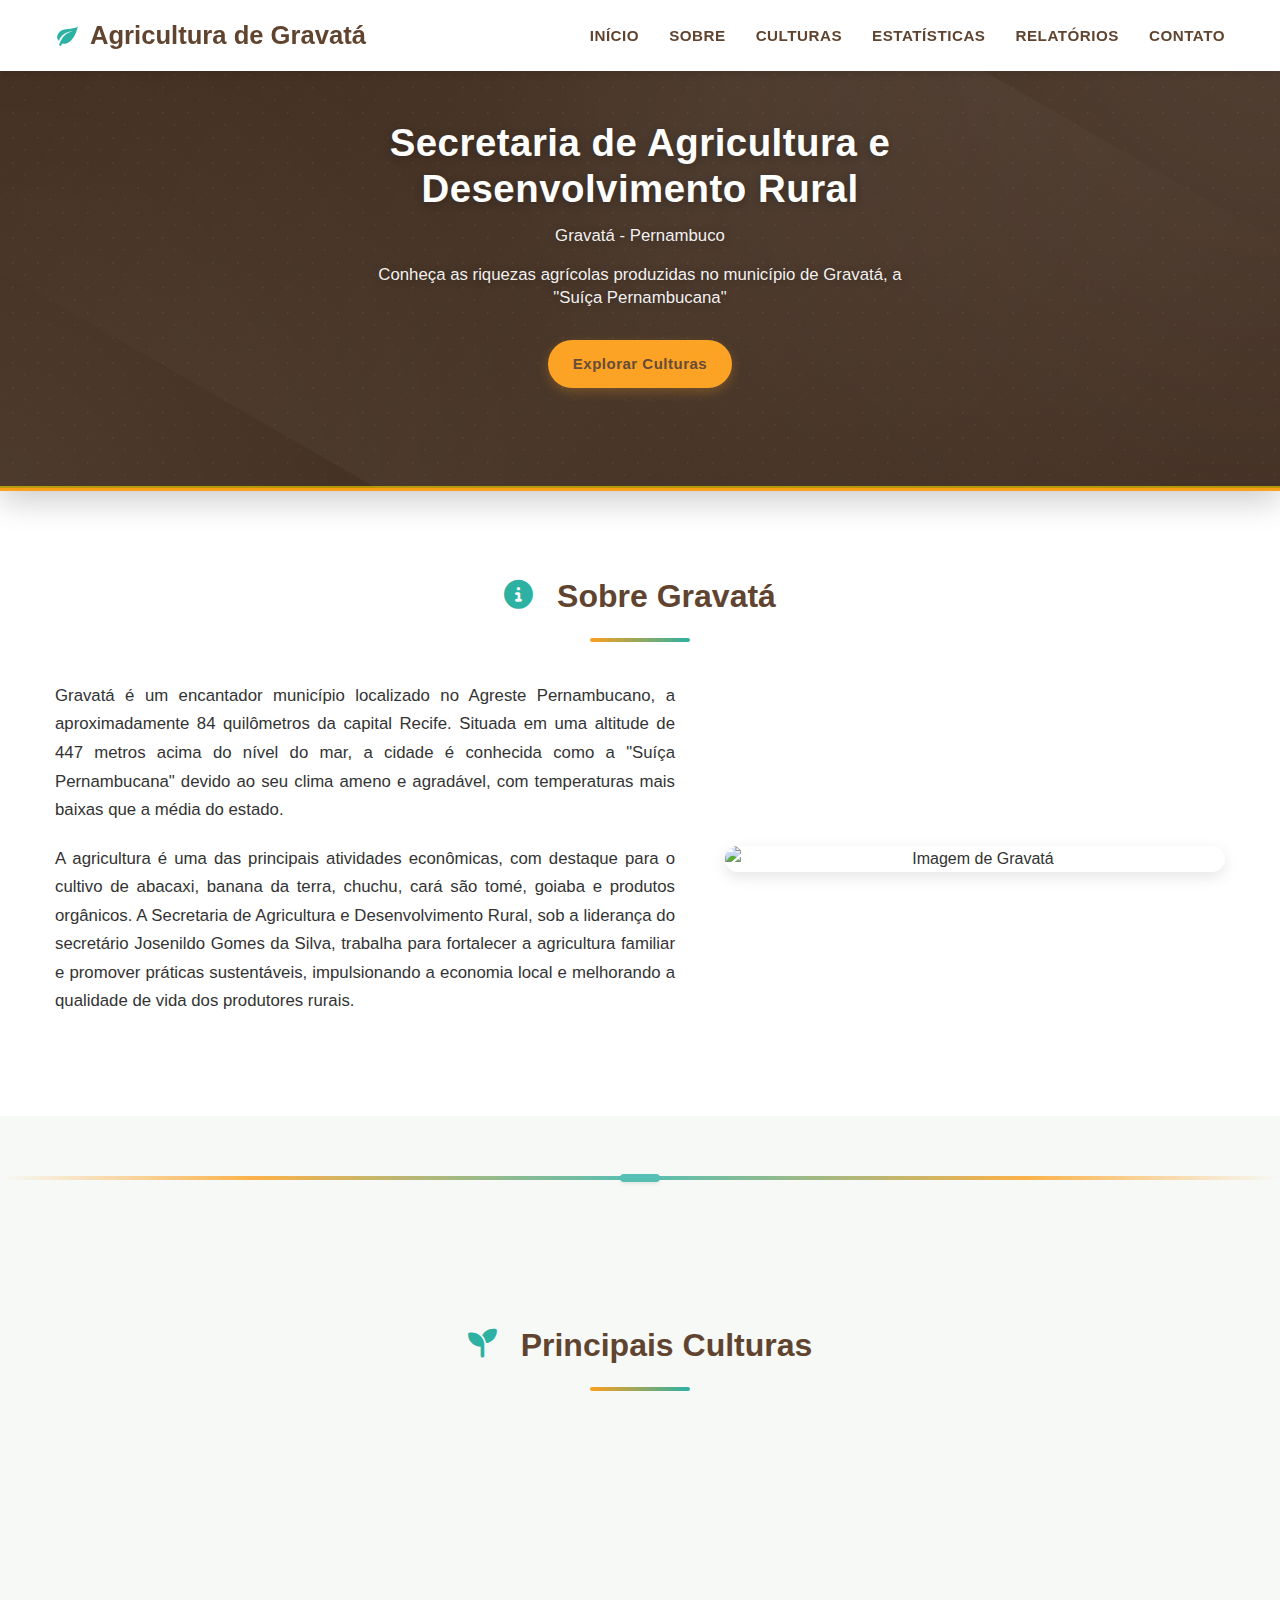
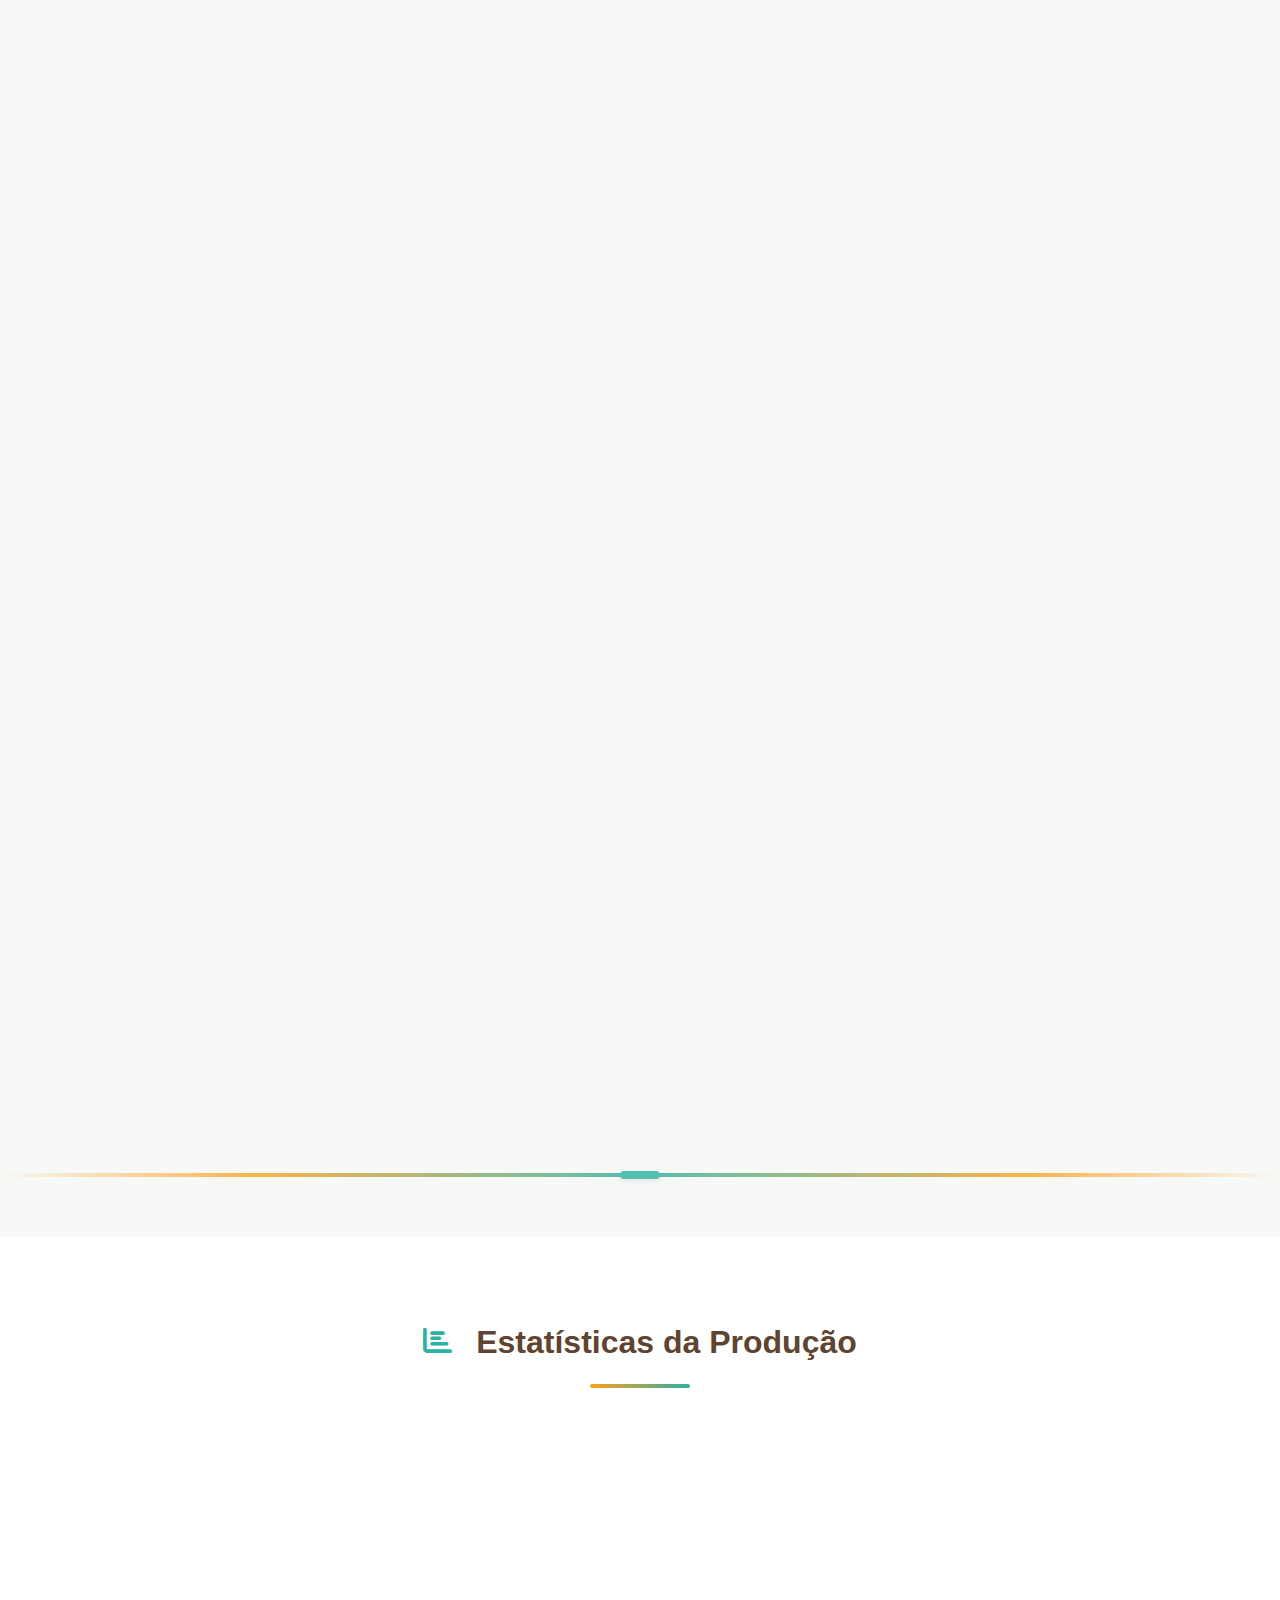
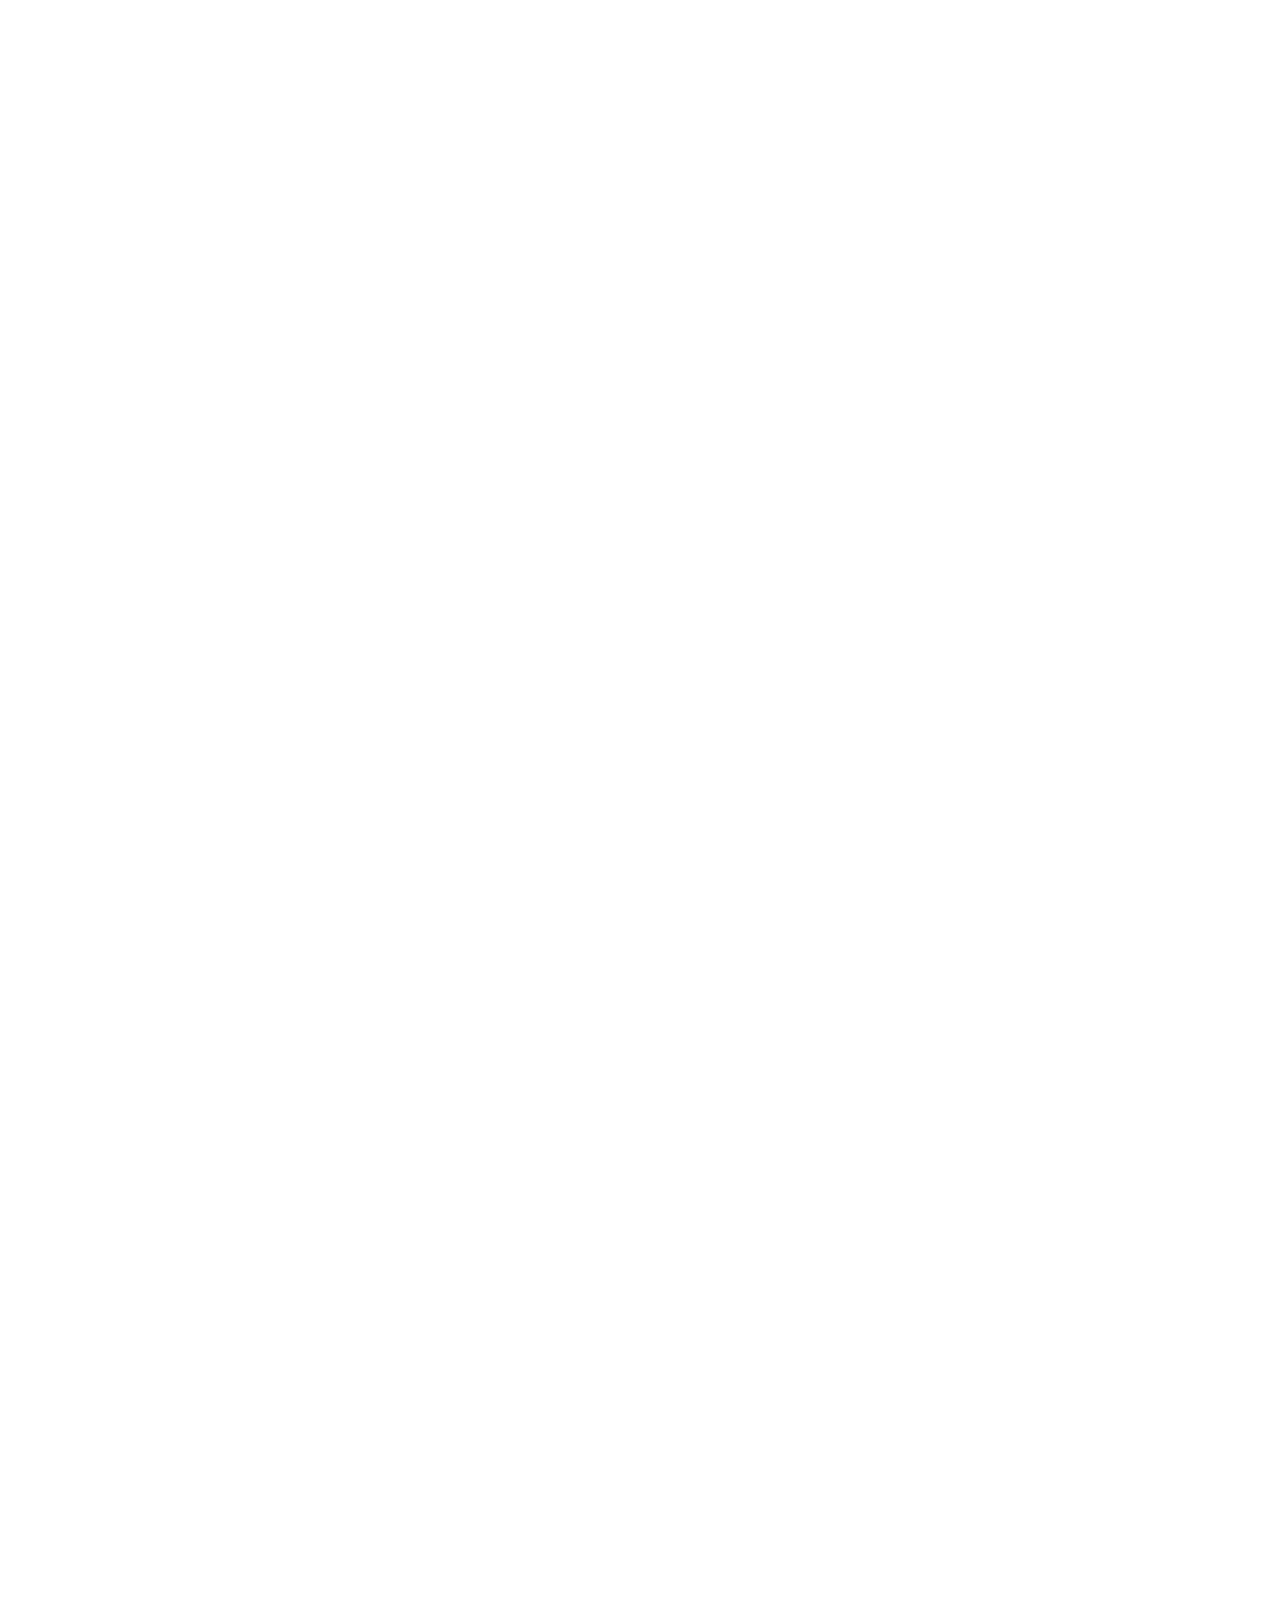
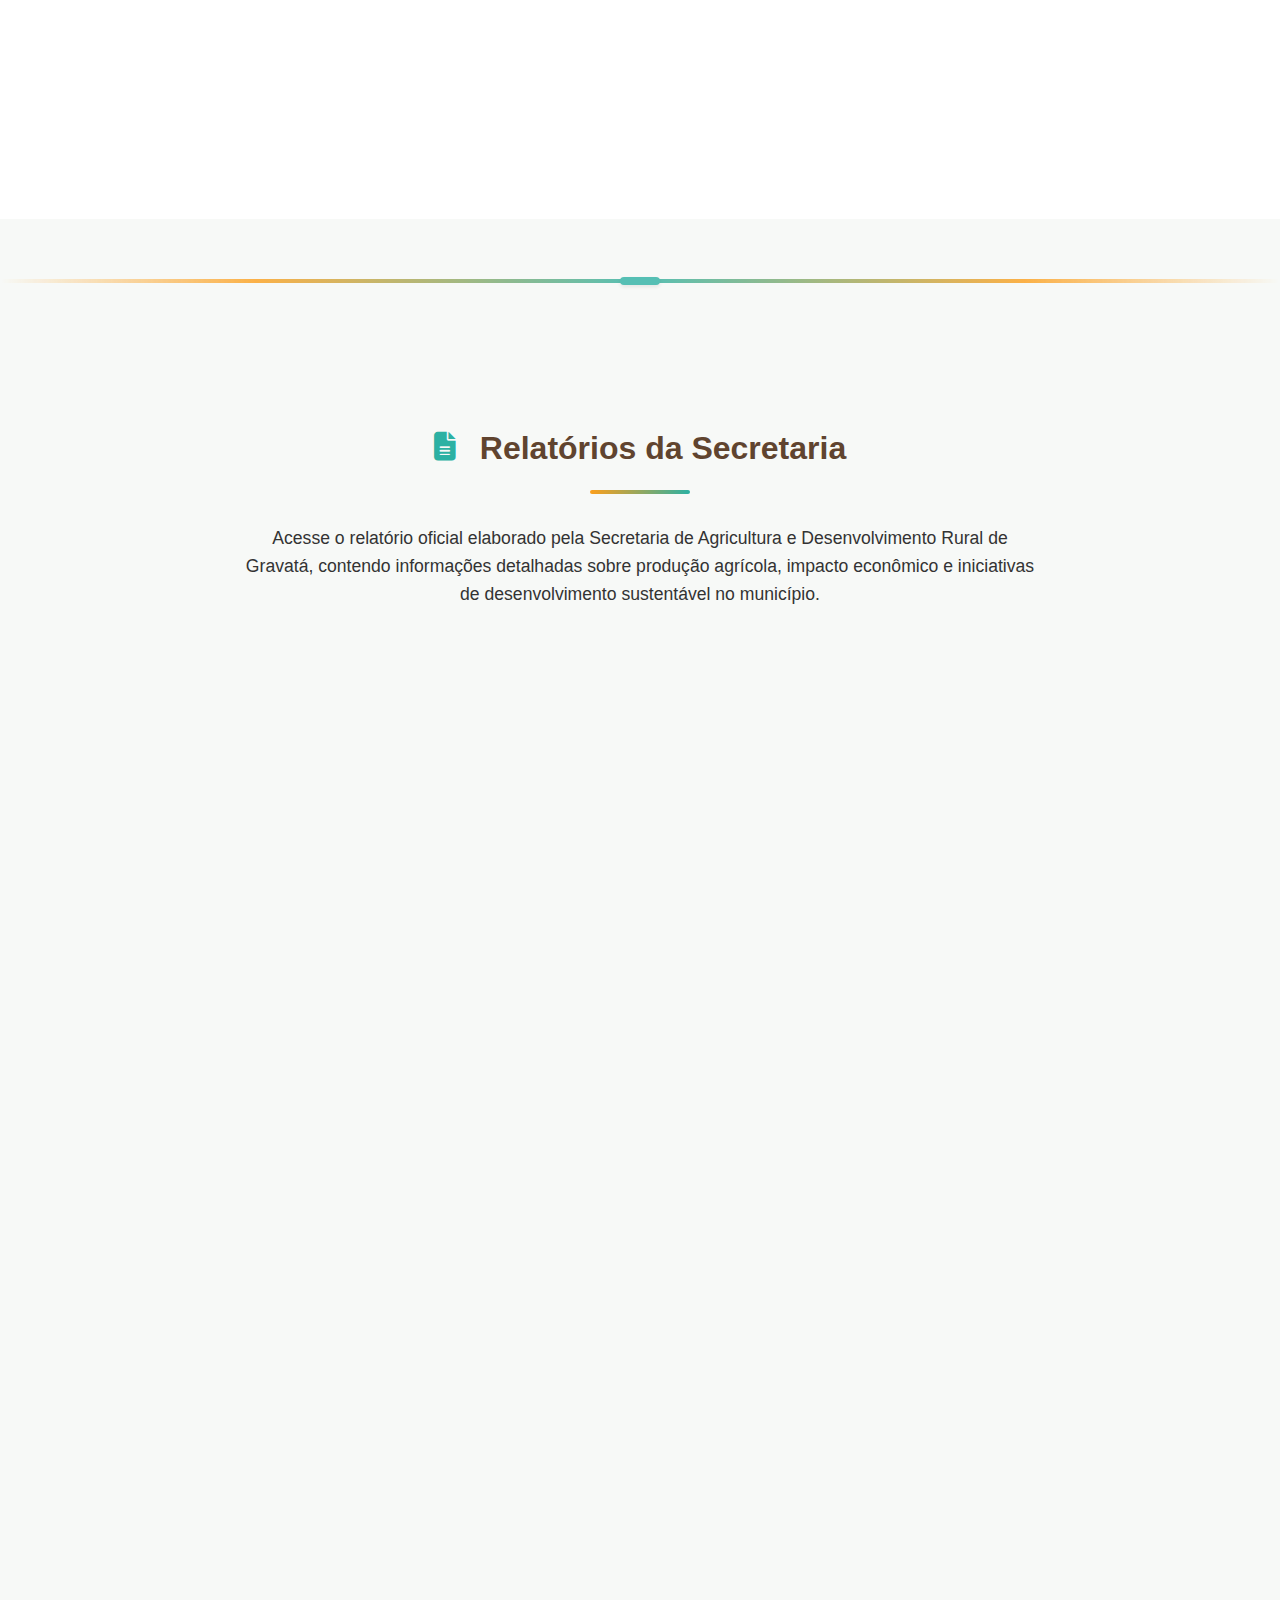
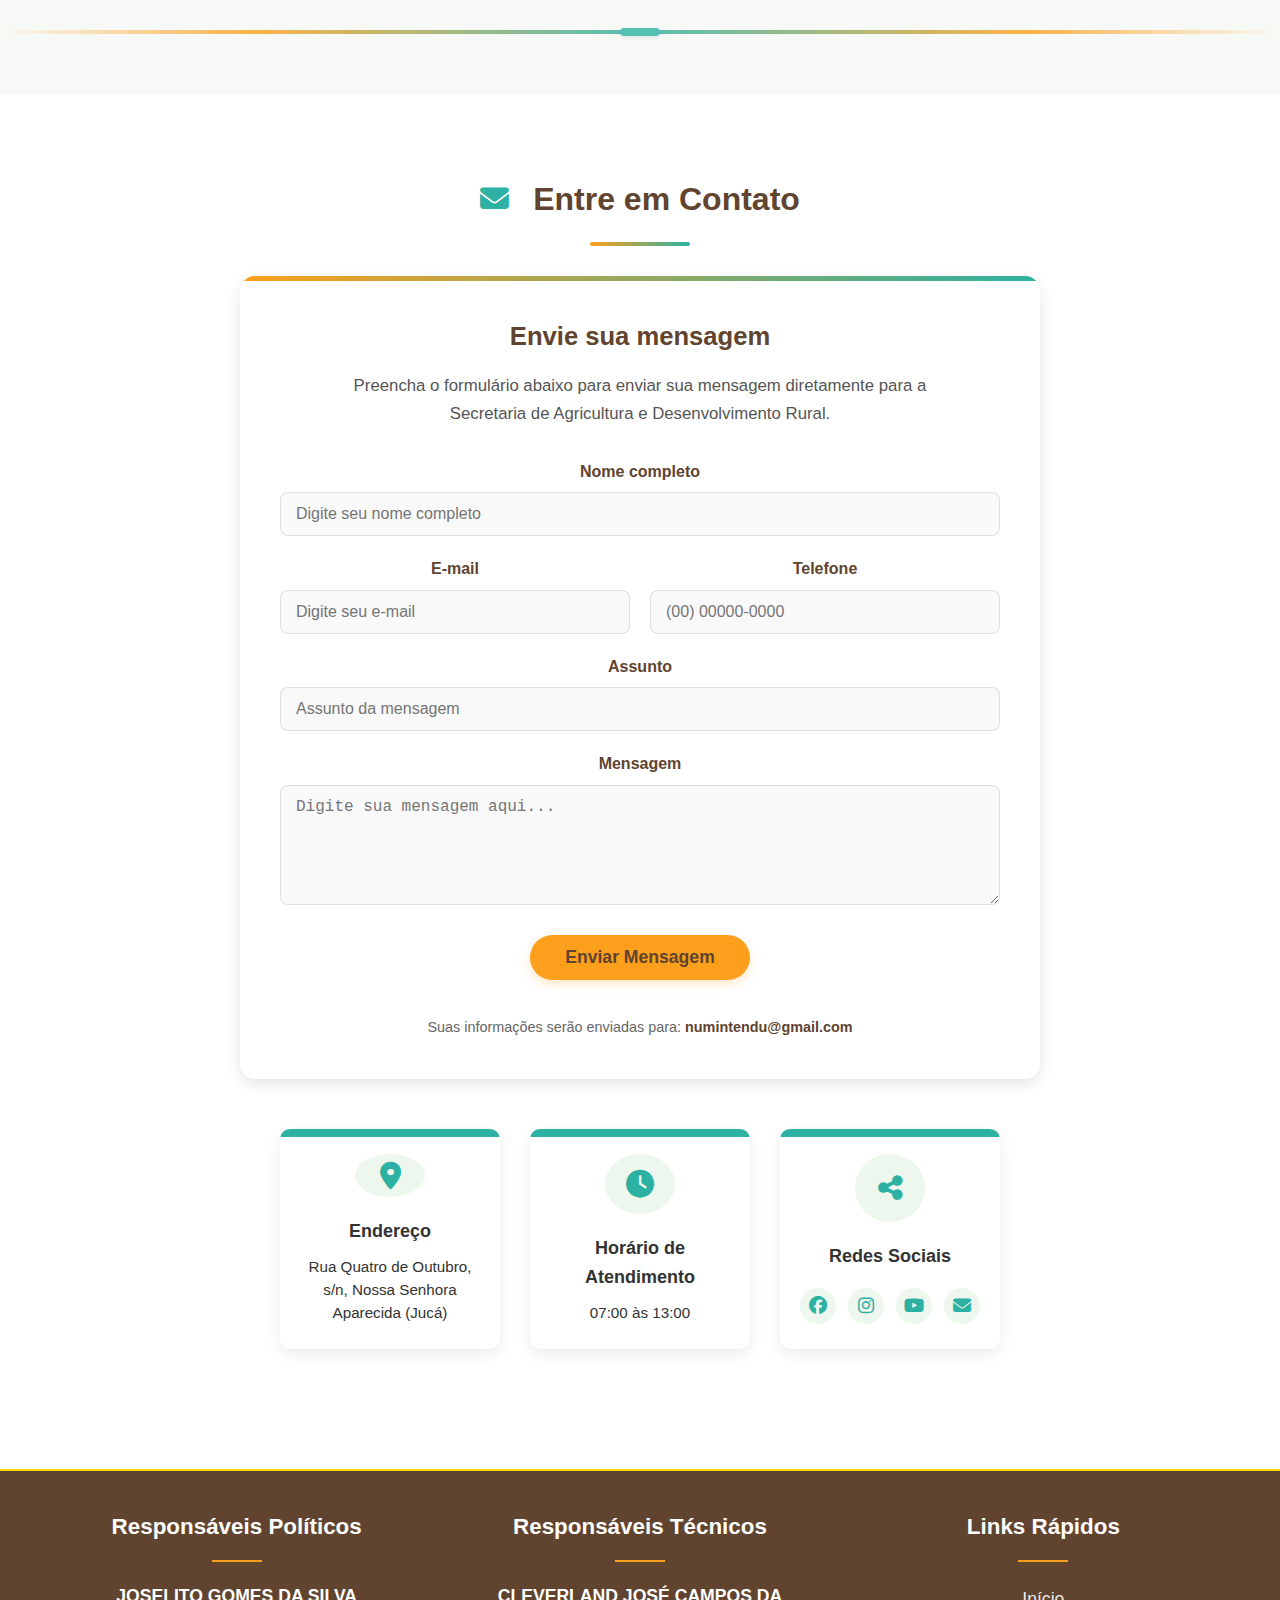
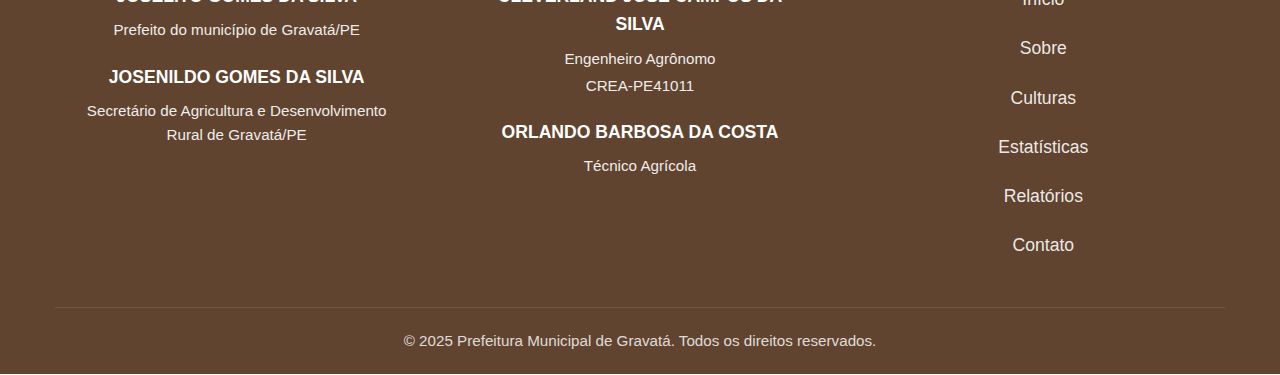
==== index.html @ 42e7344b "Add files via upload" ====
<!DOCTYPE html>
<html lang="pt-BR">
<head>
    <meta charset="UTF-8">
    <link rel="icon" type="image/svg+xml" href="favicon.svg">
    <link rel="icon" type="image/png" sizes="32x32" href="favicon-32x32.png">
    <link rel="icon" type="image/png" sizes="16x16" href="favicon-16x16.png">
    <link rel="apple-touch-icon" sizes="180x180" href="apple-touch-icon.png">
    <link rel="manifest" href="site.webmanifest">
    <meta name="viewport" content="width=device-width, initial-scale=1.0">
    <meta http-equiv="Content-Security-Policy" content="default-src 'self'; connect-src 'self' https://api.emailjs.com; script-src 'self' 'unsafe-inline' 'unsafe-eval' https://cdn.jsdelivr.net https://cdnjs.cloudflare.com https://fonts.googleapis.com https://fonts.gstatic.com; style-src 'self' 'unsafe-inline' https://cdnjs.cloudflare.com https://fonts.googleapis.com; font-src 'self' https://fonts.gstatic.com https://cdnjs.cloudflare.com; img-src 'self' data: https:; frame-src 'self' https://www.youtube.com;">
    <title>Agricultura de Gravatá - Secretaria de Agricultura</title>
    <meta name="description" content="Site oficial da Secretaria de Agricultura de Gravatá, Pernambuco. Conheça as principais culturas agrícolas da região, estatísticas de produção e mais.">
    <meta name="keywords" content="agricultura, Gravatá, Pernambuco, abacaxi, banana, chuchu, cará são tomé, goiaba, orgânicos, flores">
    <meta name="author" content="Secretaria de Agricultura de Gravatá">
    <meta name="robots" content="index, follow">
    
    <!-- Proteção XSS -->
    <meta http-equiv="X-XSS-Protection" content="1; mode=block">
    <!-- Controle de referência -->
    <meta name="referrer" content="strict-origin-when-cross-origin">
    <!-- Prevenção contra clickjacking -->
    <meta http-equiv="X-Frame-Options" content="SAMEORIGIN">
    <!-- Prevenção contra MIME type sniffing -->
    <meta http-equiv="X-Content-Type-Options" content="nosniff">
    
    <!-- Open Graph para compartilhamento em redes sociais -->
    <meta property="og:title" content="Agricultura de Gravatá - Secretaria de Agricultura">
    <meta property="og:description" content="Site oficial da Secretaria de Agricultura de Gravatá, Pernambuco. Conheça as principais culturas agrícolas da região, estatísticas de produção e mais.">
    <meta property="og:url" content="https://agricultura.gravata.pe.gov.br/">
    <meta property="og:type" content="website">
    <meta property="og:image" content="https://agricultura.gravata.pe.gov.br/img/og-image.jpg">
    <meta property="og:locale" content="pt_BR">
    
    <!-- Twitter Card -->
    <meta name="twitter:card" content="summary_large_image">
    <meta name="twitter:title" content="Agricultura de Gravatá - Secretaria de Agricultura">
    <meta name="twitter:description" content="Site oficial da Secretaria de Agricultura de Gravatá, Pernambuco. Conheça as principais culturas agrícolas da região.">
    <meta name="twitter:image" content="https://agricultura.gravata.pe.gov.br/img/og-image.jpg">
    
    <!-- Link canônico -->
    <link rel="canonical" href="https://agricultura.gravata.pe.gov.br/">
    
    <link rel="stylesheet" href="style.css">
    <link rel="stylesheet" href="responsive.css">
    <link rel="stylesheet" href="https://cdnjs.cloudflare.com/ajax/libs/font-awesome/6.4.0/css/all.min.css">
    <link rel="preconnect" href="https://fonts.googleapis.com">
    <link rel="preconnect" href="https://fonts.gstatic.com" crossorigin>
    <link href="https://fonts.googleapis.com/css2?family=Montserrat:wght@300;400;500;600;700&display=swap" rel="stylesheet">
    
    <!-- CSS de cabeçalho crítico para melhorar desempenho -->
    <style>
        /* CSS crítico para a renderização inicial */
        body {
            font-family: 'Montserrat', sans-serif;
            margin: 0;
            padding: 0;
        }
        header {
            position: fixed;
            width: 100%;
            z-index: 1000;
            transition: all 0.3s ease;
        }
        .btn-submit {
            position: relative;
            overflow: hidden;
        }

        .btn-loader {
            display: flex;
            align-items: center;
            justify-content: center;
            gap: 10px;
        }

        .spinner {
            width: 20px;
            height: 20px;
            border: 3px solid #ffffff;
            border-top: 3px solid transparent;
            border-radius: 50%;
            animation: spin 1s linear infinite;
        }

        @keyframes spin {
            0% { transform: rotate(0deg); }
            100% { transform: rotate(360deg); }
        }

        .form-status {
            margin-top: 15px;
            padding: 15px;
            border-radius: 8px;
            text-align: center;
            animation: slideIn 0.5s ease-out;
            position: fixed;
            top: 50%;
            left: 50%;
            transform: translate(-50%, -50%);
            z-index: 1000;
            box-shadow: 0 4px 12px rgba(0, 0, 0, 0.15);
        }

        .form-status.success {
            background-color: #d4edda;
            color: #155724;
            border: 1px solid #c3e6cb;
        }

        .form-status.error {
            background-color: #f8d7da;
            color: #721c24;
            border: 1px solid #f5c6cb;
            padding: 20px;
            border-radius: 8px;
            box-shadow: 0 4px 12px rgba(0, 0, 0, 0.15);
        }

        .error-message i {
            color: #dc3545;
        }

        @keyframes slideIn {
            from {
                transform: translate(-50%, -60%);
                opacity: 0;
            }
            to {
                transform: translate(-50%, -50%);
                opacity: 1;
            }
        }

        @keyframes fadeOut {
            from {
                opacity: 1;
            }
            to {
                opacity: 0;
            }
        }

        .footer-top-line {
            height: 2px;
            background-color: #FFD700;
            width: 100%;
            margin-bottom: 20px;
        }

        .hero-top-line,
        .hero-bottom-line {
            height: 2px;
            background-color: #FFD700;
            width: 100%;
            position: absolute;
            left: 0;
        }

        .hero-top-line {
            top: 0;
        }

        .hero-bottom-line {
            bottom: 0;
        }

        .hero {
            position: relative;
        }
    </style>
</head>
<body>
    <header>
        <div class="container">
            <div class="logo">
                <a href="index.html" style="text-decoration: none; color: inherit;">
                    <h1><span class="leaf"></span> Agricultura de Gravatá</h1>
                </a>
            </div>
            <nav>
                <div class="mobile-toggle">
                    <span></span>
                    <span></span>
                    <span></span>
                </div>
                <ul class="navigation-links">
                    <li><a href="#inicio">Início</a></li>
                    <li><a href="#sobre">Sobre</a></li>
                    <li><a href="#culturas">Culturas</a></li>
                    <li><a href="#estatisticas">Estatísticas</a></li>
                    <li><a href="#relatorios">Relatórios</a></li>
                    <li><a href="#contato">Contato</a></li>
                </ul>
            </nav>
        </div>
    </header>
    
    <div class="nav-overlay"></div>

    <section id="inicio" class="hero">
        <div class="hero-top-line"></div>
        <div class="container">
            <div class="hero-content animate-on-scroll fade-in">
                <h1>Secretaria de Agricultura e Desenvolvimento Rural</h1>
                <p>Gravatá - Pernambuco</p>
                <p>Conheça as riquezas agrícolas produzidas no município de Gravatá, a "Suíça Pernambucana"</p>
                <a href="#culturas" class="btn btn-primary">Explorar Culturas</a>
            </div>
        </div>
        <div class="banner-lights"></div>
        <div class="tech-dots"></div>
        <div class="hero-bottom-line"></div>
    </section>

    <section id="sobre" class="about">
        <div class="container">
            <h2 class="section-title"><i class="fas fa-info-circle"></i> Sobre Gravatá</h2>
            <div class="about-content animate-on-scroll slide-in">
                <div class="about-text">
                    <p>Gravatá é um encantador município localizado no Agreste Pernambucano, a aproximadamente 84 quilômetros da capital Recife. Situada em uma altitude de 447 metros acima do nível do mar, a cidade é conhecida como a "Suíça Pernambucana" devido ao seu clima ameno e agradável, com temperaturas mais baixas que a média do estado.</p>
                    <p>A agricultura é uma das principais atividades econômicas, com destaque para o cultivo de abacaxi, banana da terra, chuchu, cará são tomé, goiaba e produtos orgânicos. A Secretaria de Agricultura e Desenvolvimento Rural, sob a liderança do secretário Josenildo Gomes da Silva, trabalha para fortalecer a agricultura familiar e promover práticas sustentáveis, impulsionando a economia local e melhorando a qualidade de vida dos produtores rurais.</p>
                </div>
                <div class="about-image">
                    <div class="image-placeholder">
                        <img src="https://i.ytimg.com/vi/7ovS_B82VNc/maxresdefault.jpg" alt="Imagem de Gravatá" style="width: 100%; height: auto; border-radius: 10px;">
                    </div>
                </div>                
            </div>
        </div>
    </section>

    <div class="section-divider"></div>

    <section id="culturas" class="cultures">
        <div class="container">
            <h2 class="section-title"><i class="fas fa-seedling"></i> Principais Culturas</h2>
            <div class="cultures-grid">
                <div class="culture-card animate-on-scroll fade-in">
                    <div class="culture-icon">
                        <img src="https://cdn-icons-png.flaticon.com/512/3056/3056067.png" alt="Ícone Abacaxi" style="width: 40px; height: 40px;">
                    </div>
                    <h3>Abacaxi</h3>
                    <p>O abacaxi se consolidou como a principal cultura do município, cultivado principalmente nas comunidades de Russinhas, Maria Isabel e outras áreas.</p>
                    <a href="abacaxi.html" class="btn btn-prefeitura">Saiba Mais</a>
                </div>
                <div class="culture-card animate-on-scroll fade-in">
                    <div class="culture-icon">
                        <img src="https://png.pngtree.com/png-clipart/20230405/original/pngtree-banana-line-icon-png-image_9028564.png" alt="Ícone Banana" style="width: 40px; height: 40px;">
                    </div>
                    <h3>Banana da Terra</h3>
                    <p>A banana da terra é um pilar importante na agricultura local, com cultivo concentrado nas comunidades de Ilha São Miguel, Mundo Novo e outras áreas.</p>
                    <a href="banana.html" class="btn btn-prefeitura">Saiba Mais</a>
                </div>
                <div class="culture-card animate-on-scroll fade-in">
                    <div class="culture-icon">
                        <img src="https://png.pngtree.com/png-clipart/20230812/original/pngtree-minimalist-tree-root-system-icon-suitable-for-logos-and-websites-vector-picture-image_10412278.png" alt="Ícone Banana" style="width: 40px; height: 40px;">
                    </div>
                    <h3>Cará São Tomé</h3>
                    <p>O cará, um dos tubérculos mais tradicionais da região, é cultivado principalmente nos distritos de Uruçu-Mirim, Ilha São Miguel e áreas vizinhas.</p>
                    <a href="cara.html" class="btn btn-prefeitura">Saiba Mais</a>
                </div>
                <div class="culture-card animate-on-scroll fade-in">
                    <div class="culture-icon">
                        <i class="fas fa-seedling"></i>
                    </div>
                    <h3>Chuchu</h3>
                    <p>A cultura do chuchu é uma das mais rentáveis da região, gerando muitos empregos e sustento para centenas de famílias locais.</p>
                    <a href="chuchu.html" class="btn btn-prefeitura">Saiba Mais</a>
                </div>
                <div class="culture-card animate-on-scroll fade-in">
                    <div class="culture-icon">
                        <i class="fas fa-apple-alt"></i>
                    </div>
                    <h3>Goiaba</h3>
                    <p>A goiaba é um cultivo de grande valor comercial em Gravatá, com produção concentrada principalmente nas comunidades de Mandacaru e Riacho do Meio.</p>
                    <a href="goiaba.html" class="btn btn-prefeitura">Saiba Mais</a>
                </div>
                <div class="culture-card animate-on-scroll fade-in">
                    <div class="culture-icon">
                        <i class="fas fa-leaf"></i>
                    </div>
                    <h3>Orgânicos</h3>
                    <p>A produção de orgânicos em Gravatá tem crescido a cada ano, com destaque para hortaliças, frutas e ervas medicinais cultivadas sem agrotóxicos.</p>
                    <a href="organicos.html" class="btn btn-prefeitura">Saiba Mais</a>
                </div>
                <div class="culture-card animate-on-scroll fade-in">
                    <div class="culture-icon">
                        <i class="fas fa-spa"></i>
                    </div>
                    <h3>Flores</h3>
                    <p>A floricultura em Gravatá é um segmento em expansão, com destaque para a produção de diversas espécies ornamentais adaptadas ao clima local.</p>
                    <a href="flores.html" class="btn btn-prefeitura">Saiba Mais</a>
                </div>
            </div>
        </div>
    </section>

    <div class="section-divider"></div>

    <section id="estatisticas" class="statistics">
        <div class="container">
            <h2 class="section-title"><i class="fas fa-chart-bar"></i> Estatísticas da Produção</h2>
            <div class="charts-container">
                <div class="chart-box animate-on-scroll slide-in">
                    <h3>Produção Mensal de Todas as Culturas Agrícolas (2023-2024)</h3>
                    <div class="chart-filters">
                        <button class="chart-filter-btn active" data-year="2023" id="btn-year-2023">2023</button>
                        <button class="chart-filter-btn" data-year="2024" id="btn-year-2024">2024</button>
                    </div>
                    <div class="chart-container">
                        <div id="productionChart-container">
                            <canvas id="productionChart"></canvas>
                        </div>
                    </div>
                </div>
                
                <div class="chart-box animate-on-scroll slide-in">
                    <h3>Distribuição de Área por Cultura Agrícola</h3>
                    <div class="chart-container">
                        <div id="distributionChart-container">
                            <canvas id="distributionChart"></canvas>
                        </div>
                    </div>
                    <div class="hectares-info">
                        <div class="hectares-info-title">Área Total Cultivada</div>
                        <div class="hectares-info-value">
                            <strong>2075</strong>
                            <span>hectares</span>
                        </div>
                    </div>
                </div>
                
                <div class="chart-box animate-on-scroll slide-in">
                    <h3>Impacto Econômico da Agricultura em Gravatá</h3>
                    <div class="chart-container">
                        <div id="economicImpactChart-container">
                            <canvas id="economicImpactChart"></canvas>
                        </div>
                    </div>
                    <div class="economics-info">
                        <div class="economics-info-title">Valor Total Gerado</div>
                        <div class="economics-info-value">
                            <strong>R$ 230</strong>
                            <span>milhões</span>
                        </div>
                    </div>
                </div>
            </div>
        </div>
    </section>

    <div class="section-divider"></div>

    <section id="relatorios" class="reports">
        <div class="container">
            <h2 class="section-title"><i class="fas fa-file-alt"></i> Relatórios da Secretaria</h2>
            <div class="reports-content">
                <p class="reports-description">Acesse o relatório oficial elaborado pela Secretaria de Agricultura e Desenvolvimento Rural de Gravatá, contendo informações detalhadas sobre produção agrícola, impacto econômico e iniciativas de desenvolvimento sustentável no município.</p>
                
                <div class="reports-container">
                    <div class="report-card animate-on-scroll fade-in">
                        <div class="report-icon">
                            <i class="fas fa-file-pdf"></i>
                        </div>
                        <div class="report-info">
                            <h3>Relatório Técnico da Agricultura de Gravatá 2023-2024</h3>
                            <p>Documento oficial com dados completos sobre a produção agrícola de Gravatá, elaborado pela Secretaria de Agricultura e Desenvolvimento Rural.</p>
                            <div class="report-meta">
                                <span><i class="fas fa-calendar"></i> Publicado: 21/03/2025</span>
                                <span><i class="fas fa-file-alt"></i> 6 MB</span>
                            </div>
                            <div class="report-authors">
                                <span><i class="fas fa-user-tie"></i> Elaborado por:</span>
                                <div class="author-names">
                                    <span>Eng. Agrônomo Cleverland J. C. da Silva</span>
                                    <span>Téc. Agrícola Orlando B. da Costa</span>
                                </div>
                            </div>
                            <a href="https://files.fm/u/dpwcsbfe5k" class="btn btn-download" target="_blank"><i class="fas fa-download"></i> Baixar Relatório</a>
                        </div>
                    </div>

                    <div class="report-card animate-on-scroll fade-in">
                        <div class="report-icon">
                            <i class="fas fa-file-powerpoint"></i>
                        </div>
                        <div class="report-info">
                            <h3>Apresentação em Slides - Agricultura de Gravatá</h3>
                            <p>Versão em slides do relatório técnico, ideal para apresentações e visualização rápida dos principais dados e indicadores.</p>
                            <div class="report-meta">
                                <span><i class="fas fa-calendar"></i> Publicado: 21/03/2025</span>
                                <span><i class="fas fa-file-alt"></i> 4 MB</span>
                            </div>
                            <div class="report-authors">
                                <span><i class="fas fa-user-tie"></i> Elaborado por:</span>
                                <div class="author-names">
                                    <span>Eng. Agrônomo Cleverland J. C. da Silva</span>
                                    <span>Téc. Agrícola Orlando B. da Costa</span>
                                </div>
                            </div>
                            <a href="https://files.fm/u/2cjvch8x2e" class="btn btn-download" target="_blank"><i class="fas fa-download"></i> Baixar Apresentação</a>
                        </div>
                    </div>
                </div>
            </div>
        </div>
    </section>

    <div class="section-divider"></div>

    <section id="contato" class="contact">
        <div class="container">
            <h2 class="section-title"><i class="fas fa-envelope"></i> Entre em Contato</h2>
            <div class="contact-form-container">
                <div class="form-introduction">
                    <h3>Envie sua mensagem</h3>
                    <p>Preencha o formulário abaixo para enviar sua mensagem diretamente para a Secretaria de Agricultura e Desenvolvimento Rural.</p>
                </div>
                <form id="contactForm" class="contact-form">
                    <input type="hidden" name="to_name" value="Secretaria de Agricultura de Gravatá">
                    <input type="hidden" name="to_email" value="numintendu@gmail.com">
                    <div class="form-group">
                        <label for="name" class="form-label">Nome completo</label>
                        <input type="text" id="name" name="from_name" class="contact-input" placeholder="Digite seu nome completo" required minlength="3">
                    </div>
                    <div class="form-row">
                        <div class="form-group">
                            <label for="email" class="form-label">E-mail</label>
                            <input type="email" id="email" name="reply_to" class="contact-input" placeholder="Digite seu e-mail" required>
                        </div>
                        <div class="form-group">
                            <label for="phone" class="form-label">Telefone</label>
                            <input type="tel" id="phone" name="phone" class="contact-input" placeholder="(00) 00000-0000" maxlength="15">
                        </div>
                    </div>
                    <div class="form-group">
                        <label for="subject" class="form-label">Assunto</label>
                        <input type="text" id="subject" name="subject" class="contact-input" placeholder="Assunto da mensagem" required minlength="5">
                    </div>
                    <div class="form-group">
                        <label for="message" class="form-label">Mensagem</label>
                        <textarea id="message" name="message" class="contact-textarea" placeholder="Digite sua mensagem aqui..." rows="5" required minlength="10"></textarea>
                    </div>
                    <div class="form-submit">
                        <button type="submit" class="btn-submit">
                            <span class="btn-text">Enviar Mensagem</span>
                            <div class="btn-loader" style="display: none;">
                                <div class="spinner"></div>
                                <span>Enviando...</span>
                            </div>
                        </button>
                        <div id="form-status" class="form-status" style="display: none;"></div>
                    </div>
                    <div class="form-note">
                        <p>Suas informações serão enviadas para: <strong>numintendu@gmail.com</strong></p>
                    </div>
                </form>
            </div>

            <div class="contact-cards">
                <div class="contact-card">
                    <div class="contact-card-icon">
                        <i class="fas fa-map-marker-alt"></i>
                    </div>
                    <div class="contact-card-info">
                        <h3>Endereço</h3>
                        <p>Rua Quatro de Outubro, s/n, Nossa Senhora Aparecida (Jucá)</p>
                    </div>
                </div>

                <div class="contact-card">
                    <div class="contact-card-icon">
                        <i class="fas fa-clock"></i>
                    </div>
                    <div class="contact-card-info">
                        <h3>Horário de Atendimento</h3>
                        <p>07:00 às 13:00</p>
                    </div>
                </div>

                <div class="contact-card">
                    <div class="contact-card-icon">
                        <i class="fas fa-share-alt"></i>
                    </div>
                    <div class="contact-card-info">
                        <h3>Redes Sociais</h3>
                        <div class="card-social-icons">
                            <a href="https://www.facebook.com/PrefeituraGravata/?locale=pt_BR" target="_blank" class="card-social-icon"><i class="fab fa-facebook"></i></a>
                            <a href="https://www.instagram.com/prefeituradegravata/" target="_blank" class="card-social-icon"><i class="fab fa-instagram"></i></a>
                            <a href="https://www.youtube.com/prefeituradegravataoficial" target="_blank" class="card-social-icon"><i class="fab fa-youtube"></i></a>
                            <a href="mailto:numintendu@gmail.com" class="card-social-icon"><i class="fas fa-envelope"></i></a>
                        </div>
                    </div>
                </div>
            </div>
        </div>
    </section>

    <footer>
        <div class="container">
            <div class="footer-content">
                <div class="footer-col">
                    <h4>Responsáveis Políticos</h4>
                    <hr class="footer-divider">
                    <div class="footer-autoridades">
                        <div class="footer-autoridade">
                            <strong>JOSELITO GOMES DA SILVA</strong>
                            <span class="footer-cargo">Prefeito do município de Gravatá/PE</span>
                        </div>
                        <div class="footer-autoridade">
                            <strong>JOSENILDO GOMES DA SILVA</strong>
                            <span class="footer-cargo">Secretário de Agricultura e Desenvolvimento Rural de Gravatá/PE</span>
                        </div>
                    </div>
                </div>
                
                <div class="footer-col">
                    <h4>Responsáveis Técnicos</h4>
                    <hr class="footer-divider">
                    <div class="footer-tecnicos">
                        <div class="footer-tecnico">
                            <strong>CLEVERLAND JOSÉ CAMPOS DA SILVA</strong>
                            <span class="footer-cargo">Engenheiro Agrônomo</span>
                            <span class="footer-cargo">CREA-PE41011</span>
                        </div>
                        <div class="footer-tecnico">
                            <strong>ORLANDO BARBOSA DA COSTA</strong>
                            <span class="footer-cargo">Técnico Agrícola</span>
                        </div>
                    </div>
                </div>
                
                <div class="footer-col">
                    <h4>Links Rápidos</h4>
                    <hr class="footer-divider">
                    <ul>
                        <li><a href="#inicio">Início</a></li>
                        <li><a href="#sobre">Sobre</a></li>
                        <li><a href="#culturas">Culturas</a></li>
                        <li><a href="#estatisticas">Estatísticas</a></li>
                        <li><a href="#relatorios">Relatórios</a></li>
                        <li><a href="#contato">Contato</a></li>
                    </ul>
                </div>
            </div>
            <div class="footer-bottom">
                <p>&copy; 2025 Prefeitura Municipal de Gravatá. Todos os direitos reservados.</p>
            </div>
        </div>
    </footer>

    <!-- Scripts -->
    <script src="https://cdn.jsdelivr.net/npm/@emailjs/browser@3/dist/email.min.js"></script>
    <script>
        // Configuração do EmailJS
        document.addEventListener('DOMContentLoaded', function() {
            try {
                // Inicializar EmailJS
                emailjs.init("AHS_1L7BJvomf_jYR");
                console.log('EmailJS inicializado com sucesso');
            } catch (error) {
                console.error('Erro ao inicializar EmailJS:', error);
            }
            
            // Função de máscara para telefone
            function maskPhone(event) {
                let input = event.target;
                let value = input.value.replace(/\D/g, '');
                
                if (value.length > 11) {
                    value = value.slice(0, 11);
                }
                
                if (value.length <= 11) {
                    let formattedValue = '';
                    
                    if (value.length > 0) {
                        formattedValue = '(' + value.slice(0, 2);
                    }
                    if (value.length > 2) {
                        formattedValue += ') ' + value.slice(2, 7);
                    }
                    if (value.length > 7) {
                        formattedValue += '-' + value.slice(7, 11);
                    }
                    
                    input.value = formattedValue;
                }
            }
            
            const phoneInput = document.getElementById('phone');
            if (phoneInput) {
                phoneInput.addEventListener('input', maskPhone);
                phoneInput.addEventListener('keypress', function(e) {
                    if (!/\d/.test(e.key) && e.key !== 'Backspace' && e.key !== 'Delete') {
                        e.preventDefault();
                    }
                });
            }
            
            // Configurar o formulário de contato
            const contactForm = document.getElementById('contactForm');
            const formStatus = document.getElementById('form-status');
            
            if (contactForm) {
                contactForm.addEventListener('submit', function(e) {
                    e.preventDefault();
                    
                    const submitBtn = this.querySelector('.btn-submit');
                    const btnText = submitBtn.querySelector('.btn-text');
                    const btnLoader = submitBtn.querySelector('.btn-loader');
                    const formStatus = document.getElementById('form-status');
                    
                    // Mostrar estado de carregamento
                    btnText.style.display = 'none';
                    btnLoader.style.display = 'flex';
                    submitBtn.disabled = true;

                    // Preparar os dados do formulário
                    const templateParams = {
                        from_name: document.getElementById('name').value,
                        reply_to: document.getElementById('email').value,
                        phone: document.getElementById('phone').value || 'Não informado',
                        subject: document.getElementById('subject').value,
                        message: document.getElementById('message').value,
                        to_name: 'Secretaria de Agricultura de Gravatá',
                        to_email: 'numintendu@gmail.com',
                        to: 'numintendu@gmail.com',
                        recipient: 'numintendu@gmail.com',
                        email: 'numintendu@gmail.com'
                    };

                    console.log('Enviando email com os seguintes dados:', templateParams);
                    
                    // Enviar email usando EmailJS
                    emailjs.send('service_7o1gvgi', 'template_n2et9x5', templateParams, 'AHS_1L7BJvomf_jYR')
                        .then(function(response) {
                            console.log('Email enviado com sucesso:', response);
                            
                            // Mostrar mensagem de sucesso
                            formStatus.innerHTML = `
                                <div class="success-message">
                                    <i class="fas fa-check-circle" style="font-size: 24px; margin-bottom: 10px;"></i>
                                    <h4>Mensagem Enviada com Sucesso!</h4>
                                    <p>Obrigado por entrar em contato. Responderemos em breve.</p>
                                </div>
                            `;
                            formStatus.className = 'form-status success';
                            formStatus.style.display = 'block';
                            
                            // Resetar formulário
                            contactForm.reset();
                            
                            // Esconder mensagem após 3 segundos
                            setTimeout(() => {
                                formStatus.style.animation = 'fadeOut 0.5s ease-out forwards';
                                setTimeout(() => {
                                    formStatus.style.display = 'none';
                                }, 500);
                            }, 3000);
                        })
                        .catch(function(error) {
                            console.error('Erro ao enviar email:', error);
                            
                            // Mostrar mensagem de erro
                            formStatus.innerHTML = `
                                <div class="error-message">
                                    <i class="fas fa-exclamation-circle" style="font-size: 24px; margin-bottom: 10px;"></i>
                                    <h4>Erro ao Enviar Mensagem</h4>
                                    <p>Ocorreu um erro ao enviar sua mensagem. Por favor, tente novamente.</p>
                                </div>
                            `;
                            formStatus.className = 'form-status error';
                            formStatus.style.display = 'block';
                        })
                        .finally(function() {
                            // Restaurar botão
                            btnText.style.display = 'block';
                            btnLoader.style.display = 'none';
                            submitBtn.disabled = false;
                        });
                });
            }
        });
        
        // Pré-carregamento do Charts.js para melhorar a performance
        window.addEventListener('DOMContentLoaded', function() {
            // Verificar se os elementos dos gráficos existem
            const productionChart = document.getElementById('productionChart');
            const distributionChart = document.getElementById('distributionChart');
            const economicImpactChart = document.getElementById('economicImpactChart');
            
            if (productionChart || distributionChart || economicImpactChart) {
                console.log('Elementos dos gráficos encontrados na página');
            }
        });
    </script>
    <script src="https://cdn.jsdelivr.net/npm/chart.js"></script>
    <script src="https://cdn.jsdelivr.net/npm/chartjs-plugin-datalabels@2.0.0"></script>
    <script>
        // Registrar o plugin DataLabels globalmente
        window.ChartDataLabels = window.ChartDataLabels || {};
    </script>
    <script src="charts.js"></script>
    <script src="main.js"></script>
    
    <!-- Schema.org para SEO -->
    <script type="application/ld+json">
    {
      "@context": "https://schema.org",
      "@type": "GovernmentOrganization",
      "name": "Secretaria de Agricultura de Gravatá",
      "url": "https://agricultura.gravata.pe.gov.br/",
      "logo": "https://agricultura.gravata.pe.gov.br/img/logo.png",
      "description": "Secretaria de Agricultura e Desenvolvimento Rural do município de Gravatá, Pernambuco.",
      "address": {
        "@type": "PostalAddress",
        "streetAddress": "Rua Quatro de Outubro, s/n",
        "addressLocality": "Nossa Senhora Aparecida (Jucá)",
        "addressRegion": "Gravatá, Pernambuco",
        "postalCode": "55640-000",
        "addressCountry": "BR"
      },
      "contactPoint": {
        "@type": "ContactPoint",
        "telephone": "+55-81-3299-1899",
        "contactType": "customer service",
        "hoursAvailable": "Mo-Fr 07:00-13:00"
      },
      "sameAs": [
        "https://www.facebook.com/PrefeituraGravata/?locale=pt_BR",
        "https://www.instagram.com/prefeituradegravata/",
        "https://www.youtube.com/prefeituradegravataoficial"
      ],
      "member": [
        {
          "@type": "Person",
          "name": "JOSENILDO GOMES DA SILVA",
          "jobTitle": "Secretário de Agricultura e Desenvolvimento Rural"
        }
      ]
    }
    </script>
    
    <!-- Adicional schema para produtos agrícolas -->
    <script type="application/ld+json">
    {
      "@context": "https://schema.org",
      "@type": "ItemList",
      "itemListElement": [
        {
          "@type": "ListItem",
          "position": 1,
          "name": "Abacaxi",
          "url": "https://agricultura.gravata.pe.gov.br/abacaxi.html"
        },
        {
          "@type": "ListItem",
          "position": 2,
          "name": "Banana da Terra",
          "url": "https://agricultura.gravata.pe.gov.br/banana.html"
        },
        {
          "@type": "ListItem",
          "position": 3,
          "name": "Cará São Tomé",
          "url": "https://agricultura.gravata.pe.gov.br/cara.html"
        },
        {
          "@type": "ListItem",
          "position": 4,
          "name": "Chuchu",
          "url": "https://agricultura.gravata.pe.gov.br/chuchu.html"
        },
        {
          "@type": "ListItem",
          "position": 5,
          "name": "Goiaba",
          "url": "https://agricultura.gravata.pe.gov.br/goiaba.html"
        },
        {
          "@type": "ListItem",
          "position": 6,
          "name": "Orgânicos",
          "url": "https://agricultura.gravata.pe.gov.br/organicos.html"
        },
        {
          "@type": "ListItem",
          "position": 7,
          "name": "Flores",
          "url": "https://agricultura.gravata.pe.gov.br/flores.html"
        }
      ]
    }
    </script>
</body>
</html>
---- style.css ----
/* 
* Agricultura de Gravatá - Estilos Principais
* Cores oficiais da Prefeitura de Gravatá:
* - Verde: #2CB1A3
* - Vermelho: #EB3C3B
* - Marrom: #60442F
* - Amarelo: #FC9F1C
*/

/* Global Styles */
* {
    margin: 0;
    padding: 0;
    box-sizing: border-box;
}

:root {
    --primary-color: #60442F; /* Marrom como cor primária */
    --secondary-color: #FC9F1C; /* Amarelo como cor secundária */
    --primary-green: #2CB1A3;
    --dark-green: #1b8a80;
    --light-green: #5ec8bd;
    --primary-red: #EB3C3B;
    --primary-brown: #60442F;
    --stylish-brown: #53392A; /* Tom de marrom mais escuro e estilizado */
    --light-brown: #8a6344;
    --primary-yellow: #FC9F1C;
    --light-yellow: #fdb850;
    --white: #FFFFFF;
    --light-gray: #F5F5F5;
    --text-dark: #333;
    --text-light: #fff;
    --shadow: 0 4px 6px rgba(0, 0, 0, 0.1);
    --shadow-lg: 0 10px 25px rgba(0, 0, 0, 0.15);
    --shadow-tech: 0 5px 15px rgba(96, 68, 47, 0.25);
    --gradient-tech: linear-gradient(135deg, #53392A 0%, #8a6344 50%, #53392A 100%);
    --gradient-banner: linear-gradient(135deg, rgba(83, 57, 42, 0.95) 0%, rgba(83, 57, 42, 0.85) 100%);
    --bg-light: #f7f9f7;
    --shadow-sm: 0 2px 5px rgba(0,0,0,0.1);
    --shadow-md: 0 5px 15px rgba(0,0,0,0.1);
}

/* Animações */
@keyframes fadeIn {
    from { opacity: 0; }
    to { opacity: 1; }
}

@keyframes slideInRight {
    from { 
        opacity: 0;
        transform: translateX(-50px);
    }
    to { 
        opacity: 1;
        transform: translateX(0);
    }
}

@keyframes slideInLeft {
    from { 
        opacity: 0;
        transform: translateX(50px);
    }
    to { 
        opacity: 1;
        transform: translateX(0);
    }
}

@keyframes slideInUp {
    from { 
        opacity: 0;
        transform: translateY(50px);
    }
    to { 
        opacity: 1;
        transform: translateY(0);
    }
}

@keyframes pulse {
    0% {
        transform: scale(1);
        box-shadow: 0 5px 15px rgba(0, 0, 0, 0.1);
    }
    50% {
        transform: scale(1.05);
        box-shadow: 0 10px 25px rgba(0, 0, 0, 0.2);
    }
    100% {
        transform: scale(1);
        box-shadow: 0 5px 15px rgba(0, 0, 0, 0.1);
    }
}

@keyframes floatAnimation {
    0% { 
        transform: translateY(0px);
        text-shadow: 0 5px 15px rgba(0, 0, 0, 0.3);
    }
    50% { 
        transform: translateY(-10px);
        text-shadow: 0 8px 20px rgba(0, 0, 0, 0.4);
    }
    100% { 
        transform: translateY(0px);
        text-shadow: 0 5px 15px rgba(0, 0, 0, 0.3);
    }
}

@keyframes gradientBg {
    0% { background-position: 0% 50%; }
    50% { background-position: 100% 50%; }
    100% { background-position: 0% 50%; }
}

@keyframes bannerLights {
    0% { background-position: -100% 0; opacity: 0.3; }
    50% { opacity: 0.8; }
    100% { background-position: 200% 0; opacity: 0.3; }
}

@keyframes shimmer {
    0% { transform: translateX(-100%); opacity: 0.1; }
    50% { opacity: 1; }
    100% { transform: translateX(100%); opacity: 0.1; }
}

/* Estilos básicos */
body {
    font-family: 'Montserrat', sans-serif;
    color: var(--text-dark);
    background-color: var(--bg-light);
    line-height: 1.6;
    overflow-x: hidden;
}

h1, h2, h3, h4, h5, h6 {
    font-weight: 700;
    margin-bottom: 15px;
    color: var(--primary-color);
}

p {
    margin-bottom: 20px;
    font-size: 1.05rem;
    color: #ffffff;
    line-height: 1.7;
}

a {
    text-decoration: none;
    color: var(--primary-color);
    transition: all 0.3s ease;
}

a:hover {
    color: var(--secondary-color);
}

.container {
    width: 100%;
    max-width: 1200px;
    margin: 0 auto;
    padding: 0 15px;
    text-align: center;
}

/* Header e Navegação */
header {
    background-color: white;
    box-shadow: var(--shadow);
    position: fixed;
    width: 100%;
    top: 0;
    z-index: 1000;
    padding: 15px 0;
    transition: all 0.3s ease;
}

header.scrolled {
    padding: 10px 0;
    box-shadow: 0 5px 15px rgba(0, 0, 0, 0.1);
}

header .container {
    display: flex;
    justify-content: space-between;
    align-items: center;
}

.logo h1 {
    font-size: 1.6rem;
    font-weight: 700;
    color: var(--primary-color);
    margin: 0;
    display: flex;
    align-items: center;
}

.leaf {
    display: inline-block;
    width: 25px;
    height: 25px;
    margin-right: 10px;
    background-image: url('leaf-icon.svg');
    background-size: contain;
    background-repeat: no-repeat;
    background-position: center;
}

nav ul {
    display: flex;
    list-style: none;
}

nav ul li {
    margin-left: 30px;
}

nav ul li a {
    font-weight: 600;
    color: var(--primary-color);
    position: relative;
    padding-bottom: 5px;
    font-size: 0.95rem;
    text-transform: uppercase;
    letter-spacing: 0.5px;
}

nav ul li a:hover {
    color: var(--secondary-color);
}

nav ul li a::after {
    content: '';
    position: absolute;
    bottom: 0;
    left: 0;
    width: 0;
    height: 2px;
    background-color: var(--secondary-color);
    transition: width 0.3s ease;
}

nav ul li a:hover::after {
    width: 100%;
}

/* Menu Mobile e Navegação */
.mobile-toggle {
    display: none;
    flex-direction: column;
    justify-content: space-between;
    width: 30px;
    height: 21px;
    cursor: pointer;
    z-index: 1000;
    position: relative;
}

.mobile-toggle span {
    display: block;
    height: 3px;
    width: 100%;
    background-color: var(--primary-green);
    border-radius: 3px;
    transition: all 0.3s ease;
    position: absolute;
    left: 0;
}

.mobile-toggle span:nth-child(1) {
    top: 0;
}

.mobile-toggle span:nth-child(2) {
    top: 9px;
}

.mobile-toggle span:nth-child(3) {
    top: 18px;
}

.nav-overlay {
    position: fixed;
    top: 0;
    left: 0;
    right: 0;
    bottom: 0;
    background-color: rgba(0, 0, 0, 0.7);
    z-index: 90;
    opacity: 0;
    pointer-events: none;
    transition: opacity 0.3s ease;
}

.nav-overlay.active {
    opacity: 1;
    pointer-events: all;
}

@media (max-width: 991px) {
    .mobile-toggle {
        display: flex;
    }
    
    .navigation-links {
        position: fixed;
        top: 0;
        right: -300px;
        width: 280px;
        height: 100vh;
        background-color: white;
        flex-direction: column;
        padding: 80px 30px 30px;
        z-index: 100;
        box-shadow: -5px 0 15px rgba(0, 0, 0, 0.1);
        transition: right 0.3s ease;
    }
    
    .navigation-links.active {
        right: 0;
    }
    
    .navigation-links li {
        margin: 0 0 20px 0;
    }
    
    body.menu-open {
        overflow: hidden;
    }
    
    /* Normal state (hamburger) */
    .mobile-toggle span:nth-child(1) {
        transform: rotate(0);
        top: 0;
    }
    
    .mobile-toggle span:nth-child(2) {
        opacity: 1;
    }
    
    .mobile-toggle span:nth-child(3) {
        transform: rotate(0);
        top: 18px;
    }
    
    /* Active state (X) */
    .menu-open .mobile-toggle span:nth-child(1) {
        transform: rotate(45deg);
        top: 9px;
    }
    
    .menu-open .mobile-toggle span:nth-child(2) {
        opacity: 0;
    }
    
    .menu-open .mobile-toggle span:nth-child(3) {
        transform: rotate(-45deg);
        top: 9px;
    }
}

/* Hero Section */
.hero {
    background: linear-gradient(135deg, var(--primary-brown) 0%, var(--stylish-brown) 70%, var(--primary-brown) 100%);
    background-size: 400% 400%;
    min-height: 320px;
    display: flex;
    align-items: center;
    justify-content: center;
    position: relative;
    color: white;
    padding: 90px 0 65px;
    overflow: hidden;
    box-shadow: 0 10px 30px rgba(0, 0, 0, 0.2);
    animation: gradientBg 15s ease infinite;
    border-bottom: 3px solid var(--primary-yellow);
}

.hero:before {
    content: '';
    position: absolute;
    top: 0;
    left: 0;
    right: 0;
    bottom: 0;
    background: rgba(0, 0, 0, 0.3);
    z-index: 1;
}

.hero-content {
    max-width: 600px;
    text-align: center;
    margin: 0 auto;
    padding: 30px 25px 35px;
    position: relative;
    z-index: 2;
    background: transparent;
    border-radius: 0;
    box-shadow: none;
    transform: translateY(0);
    transition: transform 0.5s ease;
    display: flex;
    flex-direction: column;
    justify-content: center;
    align-items: center;
}

.hero-content:after {
    content: '';
    position: absolute;
    top: -50%;
    left: -50%;
    width: 200%;
    height: 200%;
    background: linear-gradient(
        to right,
        rgba(255, 255, 255, 0) 0%,
        rgba(255, 255, 255, 0.15) 50%,
        rgba(255, 255, 255, 0) 100%
    );
    transform: rotate(30deg);
    animation: shimmer 8s infinite;
    pointer-events: none;
    opacity: 0.3;
}

.hero-content:hover {
    transform: translateY(-5px);
}

.hero-content h1 {
    font-size: 2.4rem;
    font-weight: 700;
    margin-bottom: 12px;
    color: #fff;
    text-shadow: 0 2px 10px rgba(0, 0, 0, 0.3);
    line-height: 1.2;
    letter-spacing: 0.5px;
}

.hero-content p {
    font-size: 1.05rem;
    margin-bottom: 15px;
    line-height: 1.4;
    color: rgba(255, 255, 255, 0.95);
    text-shadow: 0 1px 8px rgba(0, 0, 0, 0.25);
    font-weight: 500;
}

.btn-primary {
    display: inline-flex;
    align-items: center;
    justify-content: center;
    background-color: var(--primary-yellow);
    color: var(--primary-brown);
    border: none;
    padding: 10px 25px;
    font-size: 15px;
    font-weight: 700;
    border-radius: 50px;
    cursor: pointer;
    transition: all 0.3s ease;
    text-decoration: none;
    box-shadow: 0 4px 10px rgba(252, 159, 28, 0.25);
    position: relative;
    letter-spacing: 0.5px;
    margin-top: 15px;
}

.btn-primary:hover {
    background-color: var(--primary-yellow);
    color: var(--primary-brown);
    transform: translateY(-3px);
    box-shadow: 0 6px 15px rgba(252, 159, 28, 0.4);
}

.banner-lights {
    position: absolute;
    top: 0;
    left: 0;
    right: 0;
    bottom: 0;
    background: radial-gradient(circle at top right, rgba(255, 255, 255, 0.15) 0%, transparent 60%), 
                radial-gradient(circle at bottom left, rgba(255, 255, 255, 0.1) 0%, transparent 40%);
    z-index: 1;
    pointer-events: none;
    opacity: 0.6;
}

.tech-dots {
    position: absolute;
    bottom: 0;
    left: 0;
    width: 100%;
    height: 100%;
    background-image: 
        radial-gradient(rgba(255, 255, 255, 0.9) 1px, transparent 1px), 
        radial-gradient(rgba(255, 255, 255, 0.7) 1px, transparent 1px);
    background-size: 25px 25px;
    background-position: 0 0, 12px 12px;
    opacity: 0.1;
    pointer-events: none;
}

/* Botões */
.btn {
    display: inline-block;
    padding: 12px 25px;
    background-color: var(--primary-yellow);
    color: var(--primary-brown);
    border-radius: 30px;
    font-weight: 600;
    transition: all 0.3s ease;
    text-align: center;
    border: none;
    cursor: pointer;
    box-shadow: 0 4px 12px rgba(252, 159, 28, 0.25);
    position: relative;
    overflow: hidden;
}

.btn:hover {
    background-color: var(--primary-yellow);
    transform: translateY(-3px);
    box-shadow: 0 8px 15px rgba(252, 159, 28, 0.4);
    color: var(--primary-brown);
}

.btn:active {
    transform: translateY(-1px);
    box-shadow: 0 4px 8px rgba(252, 159, 28, 0.3);
}

.btn-prefeitura {
    background-color: var(--primary-yellow);
    color: var(--primary-brown);
    border: 2px solid var(--primary-yellow);
    font-size: 1.1rem;
    padding: 14px 30px;
    border-radius: 8px;
    transition: all 0.4s ease;
}

.btn-prefeitura:hover {
    background-color: var(--primary-yellow);
    color: var(--primary-brown);
    border-color: var(--light-yellow);
    transform: translateY(-5px);
    box-shadow: 0 10px 20px rgba(252, 159, 28, 0.4);
}

.btn-prefeitura:active {
    background-color: var(--primary-yellow);
    border-color: var(--primary-yellow);
    transform: translateY(-2px);
}

/* Separador de Seções */
.section-divider {
    height: 4px;
    background: linear-gradient(90deg, 
        transparent 0%, 
        var(--primary-yellow) 20%,
        var(--primary-green) 50%,
        var(--primary-yellow) 80%,
        transparent 100%
    );
    margin: 60px 0;
    position: relative;
    opacity: 0.8;
}

.section-divider:before {
    content: '';
    position: absolute;
    top: -2px;
    left: 50%;
    transform: translateX(-50%);
    width: 40px;
    height: 8px;
    background: var(--primary-green);
    border-radius: 4px;
    box-shadow: 0 2px 4px rgba(0, 0, 0, 0.1);
}

/* Títulos de Seção */
.section-title {
    color: var(--primary-color);
    font-size: 2rem;
    margin-bottom: 30px;
    text-align: center;
    font-weight: 700;
    position: relative;
    padding-bottom: 20px;
    display: flex;
    align-items: center;
    justify-content: center;
    gap: 12px;
}

.section-title::after {
    content: '';
    position: absolute;
    bottom: 0;
    left: 50%;
    transform: translateX(-50%);
    width: 100px;
    height: 4px;
    background: linear-gradient(90deg, var(--primary-yellow), var(--primary-green));
    border-radius: 2px;
}

/* Adicionar um ícone decorativo antes do título */
.section-title::before {
    content: '';
    position: absolute;
    top: -15px;
    left: 50%;
    transform: translateX(-50%);
    width: 40px;
    height: 40px;
    background: var(--primary-green);
    border-radius: 50%;
    opacity: 0.1;
    z-index: -1;
}

/* Estilo dos ícones nos títulos das seções */
.section-title i {
    margin-right: 12px;
    color: var(--primary-green);
    font-size: 1.8rem;
    vertical-align: middle;
    position: relative;
    top: -2px;
}

/* Efeito hover nos ícones */
.section-title:hover i {
    transform: scale(1.1);
}

/* Seção Sobre */
.about {
    padding: 80px 0;
    background-color: #fff;
}

.about-content {
    display: flex;
    gap: 50px;
    align-items: center;
    margin-top: 40px;
}

.about-text {
    flex: 1;
    text-align: justify;
}

.about-text p {
    color: #333;
    margin-bottom: 20px;
    font-size: 1.05rem;
    line-height: 1.7;
}

.about-image {
    flex: 1;
    max-width: 500px;
}

.image-placeholder {
    width: 100%;
    border-radius: 15px;
    overflow: hidden;
    box-shadow: var(--shadow-md);
    position: relative;
    transition: all 0.3s ease;
}

.image-placeholder img {
    width: 100%;
    height: auto;
    display: block;
    transition: transform 0.3s ease;
}

.image-placeholder:hover img {
    transform: scale(1.05);
}

/* Seção de Culturas */
.cultures {
    padding: 80px 0;
    background-color: var(--bg-light);
}

.cultures-grid {
    display: grid;
    grid-template-columns: repeat(auto-fill, minmax(280px, 1fr));
    gap: 30px;
    margin-top: 40px;
}

.culture-card {
    background-color: white;
    border-radius: 15px;
    padding: 30px;
    box-shadow: var(--shadow);
    transition: all 0.3s ease;
    display: flex;
    flex-direction: column;
    height: 100%;
    position: relative;
    overflow: hidden;
}

.culture-card:hover {
    transform: translateY(-10px);
    box-shadow: var(--shadow-lg);
}

.culture-card::before {
    content: "";
    position: absolute;
    top: 0;
    left: 0;
    width: 100%;
    height: 5px;
    background: linear-gradient(90deg, var(--primary-green), var(--primary-yellow));
    transform: scaleX(0);
    transform-origin: left;
    transition: transform 0.3s ease;
}

.culture-card:hover::before {
    transform: scaleX(1);
}

.culture-icon {
    width: 70px;
    height: 70px;
    border-radius: 50%;
    background-color: rgba(252, 159, 28, 0.1);
    display: flex;
    justify-content: center;
    align-items: center;
    margin: 0 auto 20px;
    transition: all 0.3s ease;
}

.culture-card:hover .culture-icon {
    background-color: var(--primary-yellow);
    transform: rotateY(180deg);
}

.culture-icon i, .culture-icon img {
    font-size: 2rem;
    color: var(--primary-brown);
    transition: all 0.3s ease;
}

.culture-card:hover .culture-icon i, .culture-card:hover .culture-icon img {
    color: var(--primary-brown);
}

.culture-card h3 {
    font-size: 1.25rem;
    margin-bottom: 15px;
    color: var(--primary-color);
    text-align: center;
}

.culture-card p {
    font-size: 0.95rem;
    color: #555;
    margin-bottom: 20px;
    flex-grow: 1;
    text-align: center;
}

/* Seção de Estatísticas */
.statistics {
    padding: 80px 0;
    background-color: #fff;
    position: relative;
}

.charts-container {
    display: flex;
    flex-direction: column;
    align-items: center;
    gap: 40px;
    margin-top: 30px;
    width: 100%;
}

.chart-box {
    background: white;
    border-radius: 10px;
    box-shadow: var(--shadow);
    padding: 25px;
    width: 100%;
    max-width: 850px;
    position: relative;
    overflow: hidden;
    transition: all 0.3s ease;
    margin-bottom: 10px;
}

.chart-box h3 {
    font-size: 1.2rem;
    color: var(--primary-color);
    margin-bottom: 20px;
    text-align: center;
    padding-bottom: 15px;
    border-bottom: 2px solid rgba(96, 68, 47, 0.1);
}

.chart-box:hover {
    transform: translateY(-5px);
    box-shadow: 0 15px 35px rgba(0, 0, 0, 0.1);
}

.chart-container {
    position: relative;
    width: 100%;
    height: 350px;
    margin: 20px 0;
}

#productionChart-container, 
#distributionChart-container,
#economicImpactChart-container {
    width: 100%;
    height: 100%;
    position: relative;
}

.chart-filters {
    display: flex;
    justify-content: center;
    align-items: center;
    gap: 15px;
    margin-bottom: 25px;
    flex-wrap: wrap;
}

.chart-filter-btn {
    padding: 8px 15px;
    background-color: #f0f0f0;
    border: none;
    border-radius: 20px;
    font-size: 0.85rem;
    cursor: pointer;
    transition: all 0.3s ease;
    font-weight: 600;
    color: #666;
}

.chart-filter-btn:hover {
    background-color: #e0e0e0;
}

.chart-filter-btn.active {
    background-color: var(--primary-yellow);
    color: var(--primary-brown);
}

.hectares-info, .economics-info {
    text-align: center;
    padding: 15px;
    border-radius: 15px;
    margin: 10px auto 15px;
    max-width: 280px;
    box-shadow: 0 5px 15px rgba(0, 0, 0, 0.08);
    position: relative;
    z-index: 5;
    transition: all 0.3s ease;
}

.hectares-info {
    background: linear-gradient(135deg, rgba(252, 159, 28, 0.12) 0%, rgba(252, 159, 28, 0.08) 100%);
    border: 1px solid rgba(252, 159, 28, 0.15);
}

.economics-info {
    background: linear-gradient(135deg, rgba(235, 60, 59, 0.12) 0%, rgba(235, 60, 59, 0.08) 100%);
    border: 1px solid rgba(235, 60, 59, 0.15);
}

.hectares-info-title {
    font-weight: 600;
    color: var(--primary-brown);
    margin-bottom: 10px;
    font-size: 1rem;
}

.hectares-info-value {
    display: flex;
    flex-direction: column;
    align-items: center;
}

.hectares-info-value strong {
    font-size: 2.2rem;
    color: var(--primary-yellow);
    font-weight: 700;
    line-height: 1;
    margin-bottom: 5px;
}

.hectares-info-value span {
    font-size: 0.9rem;
    color: #777;
    font-weight: 500;
}

/* Botões de ação para gráficos */
.chart-actions {
    position: absolute;
    top: -40px;
    right: 0;
    z-index: 100;
    display: flex;
    gap: 5px;
}

.chart-action-btn {
    background: var(--primary-green);
    color: white;
    border: none;
    border-radius: 50%;
    width: 28px;
    height: 28px;
    cursor: pointer;
    box-shadow: 0 2px 5px rgba(0,0,0,0.2);
    transition: all 0.2s ease;
    display: flex;
    align-items: center;
    justify-content: center;
}

.chart-action-btn:hover {
    background: var(--dark-green);
    transform: translateY(-2px);
    box-shadow: 0 4px 8px rgba(0,0,0,0.3);
}

.chart-action-btn i {
    font-size: 14px;
}

/* Media queries para os botões de ação em telas pequenas */
@media (max-width: 768px) {
    .chart-action-btn {
        width: 24px;
        height: 24px;
    }
    
    .chart-action-btn i {
        font-size: 12px;
    }
    
    .chart-actions {
        top: -30px;
        right: 0;
    }
}

/* Modal para gráfico em tela cheia */
#chart-fullscreen-modal {
    position: fixed;
    top: 0;
    left: 0;
    width: 100%;
    height: 100%;
    background-color: rgba(255, 255, 255, 0.95);
    z-index: 9999;
    display: flex;
    flex-direction: column;
    align-items: center;
    justify-content: center;
    padding: 20px;
}

/* Seção de Contato */
.contact {
    padding: 80px 0;
    background-color: #fff;
    position: relative;
}

.contact-cards {
    display: flex;
    flex-wrap: wrap;
    justify-content: center;
    gap: 30px;
    margin: 40px auto;
    max-width: 1000px;
    padding: 0 15px;
}

.contact-card {
    background: white;
    border-radius: 10px;
    box-shadow: 0 5px 15px rgba(0, 0, 0, 0.08);
    width: 220px;
    height: 220px;
    overflow: hidden;
    transition: all 0.3s ease;
    display: flex;
    flex-direction: column;
    align-items: center;
    justify-content: center;
    padding: 25px 15px;
    text-align: center;
    position: relative;
    margin: 0;
    flex: 0 0 auto;
    z-index: 10;
}

.contact-card:hover {
    transform: translateY(-10px);
    box-shadow: 0 10px 25px rgba(0, 0, 0, 0.15);
}

.contact-card:before {
    content: '';
    position: absolute;
    top: 0;
    left: 0;
    right: 0;
    height: 8px;
    background: var(--primary-green);
}

.contact-card-icon {
    width: 70px;
    height: 70px;
    background: rgba(76, 175, 80, 0.1);
    border-radius: 50%;
    display: flex;
    align-items: center;
    justify-content: center;
    margin-bottom: 20px;
    transition: all 0.3s ease;
}

.contact-card:hover .contact-card-icon {
    background: var(--primary-green);
    transform: scale(1.1);
}

.contact-card-icon i {
    font-size: 28px;
    color: var(--primary-green);
    transition: all 0.3s ease;
}

.contact-card:hover .contact-card-icon i {
    color: white;
}

.contact-card-info {
    flex: 1;
    display: flex;
    flex-direction: column;
    justify-content: center;
    align-items: center;
    width: 100%;
}

.contact-card-info h3 {
    font-size: 18px;
    font-weight: 600;
    margin-bottom: 10px;
    color: #333;
}

.contact-card-info p {
    font-size: 0.95rem;
    margin-bottom: 0;
    line-height: 1.5;
    color: #333;
    transition: all 0.3s ease;
    word-break: break-word;
    width: 100%;
}

.contact-card-info a {
    color: #666;
    text-decoration: none;
    transition: color 0.2s ease;
}

.contact-card-info a:hover {
    color: var(--primary-green);
}

/* Footer */
footer {
    background-color: var(--primary-color);
    color: white;
    padding: 40px 0 20px;
    position: relative;
}

footer::before {
    content: '';
    position: absolute;
    top: 0;
    left: 0;
    right: 0;
    height: 2px;
    background-color: #FFD700;
}

.footer-content {
    display: grid;
    grid-template-columns: repeat(auto-fit, minmax(300px, 1fr));
    gap: 40px;
    margin-bottom: 30px;
    text-align: center;
}

.footer-col {
    padding: 0 20px;
}

.footer-col h4 {
    color: var(--text-light);
    margin-bottom: 15px;
    font-size: 1.4rem;
    font-weight: 700;
    position: relative;
    text-align: center;
}

.footer-divider {
    border: 0;
    height: 2px;
    background: var(--primary-yellow);
    width: 50px;
    margin: 0 auto 20px;
}

.footer-col ul {
    list-style: none;
    padding: 0;
    text-align: center;
}

.footer-col ul li {
    margin-bottom: 15px;
}

.footer-col ul li a {
    color: rgba(255, 255, 255, 0.9);
    text-decoration: none;
    transition: all 0.3s ease;
    font-size: 1.1rem;
    display: inline-block;
    padding: 3px 0;
    position: relative;
}

.footer-col ul li a:hover {
    color: var(--primary-yellow);
    transform: translateX(3px);
}

.footer-col ul li a::after {
    content: '';
    position: absolute;
    width: 0;
    height: 2px;
    background: var(--primary-yellow);
    bottom: 0;
    left: 0;
    transition: width 0.3s ease;
}

.footer-col ul li a:hover::after {
    width: 100%;
}

.footer-autoridades, .footer-tecnicos {
    text-align: center;
}

.footer-autoridade, .footer-tecnico {
    margin-bottom: 20px;
}

.footer-autoridade strong, .footer-tecnico strong {
    display: block;
    margin-bottom: 8px;
    color: white;
    font-size: 1.1rem;
}

.footer-cargo {
    display: block;
    font-size: 0.95rem;
    opacity: 0.9;
    margin-bottom: 3px;
}

.footer-bottom {
    border-top: 1px solid rgba(255, 255, 255, 0.1);
    padding-top: 20px;
    text-align: center;
}

.footer-bottom p {
    margin: 0;
    opacity: 0.8;
    font-size: 0.95rem;
}

/* Responsividade já incorporada no responsive.css */

/* Estilos para a mensagem de agradecimento */
.success-message {
    background-color: #f8fffa;
    border: 1px solid var(--primary-green);
    border-radius: 15px;
    padding: 30px;
    text-align: center;
    box-shadow: 0 5px 15px rgba(0, 0, 0, 0.05);
    animation: fadeIn 0.5s ease;
}

.success-message h3 {
    font-size: 1.5rem;
    margin-bottom: 15px;
}

.success-message p {
    color: #555;
    margin-bottom: 0;
}

/* Animação de pulse para o ícone de confirmação */
.success-message i {
    animation: pulse 1.5s infinite;
}

/* Animações ao scroll */
.animate-on-scroll {
    opacity: 0;
    transform: translateY(20px);
    transition: opacity 0.6s ease, transform 0.6s ease;
}

.animate-on-scroll.animated {
    opacity: 1;
    transform: translateY(0);
}

/* Adicionar delays baseados na posição para sequência */
.culture-card.animate-on-scroll:nth-child(2) {
    transition-delay: 0.1s;
}
.culture-card.animate-on-scroll:nth-child(3) {
    transition-delay: 0.2s;
}
.culture-card.animate-on-scroll:nth-child(4) {
    transition-delay: 0.3s;
}
.culture-card.animate-on-scroll:nth-child(5) {
    transition-delay: 0.4s;
}
.culture-card.animate-on-scroll:nth-child(6) {
    transition-delay: 0.5s;
}
.culture-card.animate-on-scroll:nth-child(7) {
    transition-delay: 0.6s;
}

.chart-box.animate-on-scroll:nth-child(2) {
    transition-delay: 0.2s;
}

/* Classes de animação */
.fade-in {
    animation: fadeIn 1s ease-in-out forwards;
}

.slide-in {
    animation: slideInUp 0.8s ease-in-out forwards;
}

.pulse {
    animation: pulse 2s infinite;
}

.float {
    animation: pulse 3s infinite;
}

/* Contato Cards Estilo */
.contact-cards {
    display: flex;
    flex-wrap: wrap;
    justify-content: center;
    gap: 30px;
    margin: 40px auto;
    max-width: 1000px;
    padding: 0 15px;
}

.contact-card {
    background: white;
    border-radius: 10px;
    box-shadow: 0 5px 15px rgba(0, 0, 0, 0.08);
    width: 220px;
    height: 220px;
    overflow: hidden;
    transition: all 0.3s ease;
    display: flex;
    flex-direction: column;
    align-items: center;
    justify-content: center;
    padding: 25px 15px;
    text-align: center;
    position: relative;
    margin: 0;
    flex: 0 0 auto;
}

.contact-card:hover {
    transform: translateY(-10px);
    box-shadow: 0 10px 25px rgba(0, 0, 0, 0.15);
}

.contact-card:before {
    content: '';
    position: absolute;
    top: 0;
    left: 0;
    right: 0;
    height: 8px;
    background: var(--primary-green);
}

.contact-card-icon {
    width: 70px;
    height: 70px;
    background: rgba(76, 175, 80, 0.1);
    border-radius: 50%;
    display: flex;
    align-items: center;
    justify-content: center;
    margin-bottom: 20px;
    transition: all 0.3s ease;
}

.contact-card:hover .contact-card-icon {
    background: var(--primary-green);
    transform: scale(1.1);
}

.contact-card-icon i {
    font-size: 28px;
    color: var(--primary-green);
    transition: all 0.3s ease;
}

.contact-card:hover .contact-card-icon i {
    color: white;
}

.contact-card-info {
    flex: 1;
    display: flex;
    flex-direction: column;
    justify-content: center;
    align-items: center;
    width: 100%;
}

.contact-card-info h3 {
    font-size: 18px;
    font-weight: 600;
    margin-bottom: 10px;
    color: #333;
}

.contact-card-info p {
    font-size: 0.95rem;
    margin-bottom: 0;
    line-height: 1.5;
    color: #333;
    transition: all 0.3s ease;
}

.contact-card-info a {
    color: #666;
    text-decoration: none;
    transition: color 0.2s ease;
}

.contact-card-info a:hover {
    color: var(--primary-green);
}

.card-social-icons {
    display: flex;
    justify-content: center;
    gap: 12px;
    margin-top: 8px;
}

.card-social-icon {
    width: 36px;
    height: 36px;
    border-radius: 50%;
    background: rgba(76, 175, 80, 0.1);
    display: flex;
    align-items: center;
    justify-content: center;
    transition: all 0.3s ease;
}

.card-social-icon i {
    font-size: 18px;
    color: var(--primary-green);
    transition: all 0.3s ease;
}

.card-social-icon:hover {
    background: var(--primary-green);
}

.card-social-icon:hover i {
    color: white;
}

.contact-banner {
    position: relative;
    padding: 50px 0 70px;
    background: var(--gradient-banner);
    overflow: visible;
    margin-bottom: 50px;
    width: 100%;
}

.contact-banner h2 {
    color: #fff;
    font-size: 2.5rem;
    margin-bottom: 10px;
    position: relative;
    z-index: 2;
}

.contact-banner p {
    color: #fff;
    font-size: 1.1rem;
    max-width: 700px;
    margin: 0 auto 20px;
    position: relative;
    z-index: 2;
}

/* Adicionar animação de hover para ambos os boxes de informação */
.hectares-info:hover,
.economics-info:hover {
    transform: translateY(-5px);
    box-shadow: 0 8px 20px rgba(0, 0, 0, 0.12);
}

/* Economics info styles */
.economics-info-title {
    font-weight: 600;
    color: var(--primary-brown);
    margin-bottom: 10px;
    font-size: 1rem;
}

.economics-info-value {
    display: flex;
    flex-direction: column;
    align-items: center;
}

.economics-info-value strong {
    font-size: 2.2rem;
    color: var(--primary-red);
    font-weight: 700;
    line-height: 1;
    margin-bottom: 5px;
}

.economics-info-value span {
    font-size: 0.9rem;
    color: #777;
    font-weight: 500;
}

.chart-action-btn {
    background: var(--primary-green);
    color: white;
    border: none;
    border-radius: 50%;
    width: 36px;
    height: 36px;
    margin: 0 5px;
    cursor: pointer;
    box-shadow: 0 2px 5px rgba(0,0,0,0.2);
    transition: all 0.2s ease;
    display: flex;
    align-items: center;
    justify-content: center;
}

.chart-action-btn:hover {
    background: var(--dark-green);
    transform: translateY(-2px);
    box-shadow: 0 4px 8px rgba(0,0,0,0.3);
}

.chart-action-btn i {
    font-size: 16px;
}

/* Seção de Relatórios */
.reports {
    padding: 80px 0;
    background-color: var(--bg-light);
    position: relative;
}

.reports-description {
    max-width: 800px;
    margin: 0 auto 40px;
    text-align: center;
    font-size: 1.1rem;
    line-height: 1.6;
    color: var(--text-dark);
}

.reports-container {
    display: flex;
    flex-direction: column;
    gap: 30px;
    max-width: 900px;
    margin: 0 auto;
}

.report-card {
    display: flex;
    background: white;
    border-radius: 10px;
    box-shadow: var(--shadow);
    padding: 30px;
    transition: all 0.3s ease;
    border-left: 5px solid var(--primary-green);
}

.report-card:hover {
    transform: translateY(-5px);
    box-shadow: var(--shadow-lg);
}

.report-icon {
    flex: 0 0 80px;
    height: 80px;
    background: rgba(44, 177, 163, 0.1);
    border-radius: 50%;
    display: flex;
    align-items: center;
    justify-content: center;
    margin-right: 25px;
}

.report-icon i {
    font-size: 36px;
    color: var(--primary-green);
}

.report-info {
    flex: 1;
}

.report-info h3 {
    margin: 0 0 12px;
    font-size: 1.3rem;
    color: var(--primary-color);
    border-bottom: 1px solid rgba(96, 68, 47, 0.1);
    padding-bottom: 10px;
}

.report-info p {
    margin: 0 0 15px;
    font-size: 1rem;
    color: #555;
    line-height: 1.5;
}

.report-meta {
    display: flex;
    flex-wrap: wrap;
    gap: 20px;
    margin-bottom: 15px;
    font-size: 0.9rem;
    color: #777;
    background-color: rgba(252, 159, 28, 0.05);
    padding: 10px 15px;
    border-radius: 8px;
}

.report-meta span {
    display: flex;
    align-items: center;
}

.report-authors {
    margin-bottom: 20px;
    font-size: 0.9rem;
    color: #777;
    background-color: rgba(44, 177, 163, 0.05);
    padding: 10px 15px;
    border-radius: 8px;
}

.report-authors > span {
    display: flex;
    align-items: center;
    font-weight: 600;
    margin-bottom: 5px;
    color: var(--primary-color);
}

.author-names {
    display: flex;
    flex-direction: column;
    gap: 5px;
    margin-left: 22px;
}

.author-names span {
    position: relative;
}

.author-names span:before {
    content: "•";
    position: absolute;
    left: -12px;
    color: var(--primary-green);
}

.report-meta i, .report-authors i {
    margin-right: 8px;
    color: var(--primary-green);
}

.btn-download {
    display: inline-flex;
    align-items: center;
    justify-content: center;
    background: var(--primary-yellow);
    color: var(--primary-brown);
    padding: 12px 25px;
    border-radius: 50px;
    font-weight: 600;
    transition: all 0.3s ease;
    text-decoration: none;
    border: none;
    cursor: pointer;
    box-shadow: 0 4px 10px rgba(252, 159, 28, 0.25);
}

.btn-download i {
    margin-right: 10px;
    font-size: 1.1rem;
}

.btn-download:hover {
    background: var(--primary-yellow);
    box-shadow: 0 6px 15px rgba(252, 159, 28, 0.4);
    transform: translateY(-3px);
}

/* Estilos para o formulário de contato */
.contact-form-container {
    max-width: 800px;
    margin: 0 auto 50px;
    background-color: white;
    border-radius: 15px;
    box-shadow: var(--shadow-md);
    padding: 40px;
    position: relative;
    overflow: hidden;
}

.contact-form-container:before {
    content: '';
    position: absolute;
    top: 0;
    left: 0;
    right: 0;
    height: 5px;
    background: linear-gradient(90deg, var(--primary-yellow), var(--primary-green));
}

.form-introduction {
    text-align: center;
    margin-bottom: 30px;
}

.form-introduction h3 {
    font-size: 1.6rem;
    color: var(--primary-color);
    margin-bottom: 15px;
}

.form-introduction p {
    color: #555;
    font-size: 1.05rem;
    max-width: 600px;
    margin: 0 auto;
}

.contact-form {
    display: flex;
    flex-direction: column;
    gap: 20px;
}

.form-group {
    display: flex;
    flex-direction: column;
    gap: 8px;
}

.form-row {
    display: flex;
    gap: 20px;
    width: 100%;
}

.form-row .form-group {
    flex: 1;
}

.form-label {
    font-weight: 600;
    color: var(--primary-color);
    font-size: 1rem;
}

.contact-input,
.contact-textarea {
    width: 100%;
    padding: 12px 15px;
    border: 1px solid rgba(0, 0, 0, 0.1);
    border-radius: 8px;
    font-size: 1rem;
    transition: all 0.3s ease;
    background-color: #f9f9f9;
    color: #333;
}

.contact-input:focus,
.contact-textarea:focus {
    outline: none;
    border-color: var(--primary-yellow);
    box-shadow: 0 0 0 3px rgba(252, 159, 28, 0.2);
    background-color: #fff;
}

.contact-textarea {
    resize: vertical;
    min-height: 120px;
}

.form-submit {
    display: flex;
    justify-content: center;
    margin-top: 10px;
}

.btn-submit {
    background-color: var(--primary-yellow);
    color: var(--primary-brown);
    border: none;
    padding: 12px 35px;
    font-size: 1.1rem;
    font-weight: 700;
    border-radius: 50px;
    cursor: pointer;
    transition: all 0.3s ease;
    box-shadow: 0 4px 10px rgba(252, 159, 28, 0.25);
}

.btn-submit:hover {
    background-color: var(--primary-yellow);
    transform: translateY(-3px);
    box-shadow: 0 6px 15px rgba(252, 159, 28, 0.4);
}

.form-note {
    margin-top: 15px;
    text-align: center;
}

.form-note p {
    font-size: 0.9rem;
    color: #666;
    margin: 0;
}

.form-note strong {
    color: var(--primary-color);
}

/* Mensagem de sucesso após envio do formulário */
.form-success {
    display: none;
    text-align: center;
    padding: 30px;
    background: rgba(44, 177, 163, 0.1);
    border-radius: 10px;
    border: 1px solid var(--primary-green);
    margin-top: 20px;
}

.form-success.show {
    display: block;
    animation: fadeIn 0.5s ease;
}

.form-success i {
    font-size: 3rem;
    color: var(--primary-green);
    margin-bottom: 15px;
    display: block;
}

.form-success h4 {
    font-size: 1.3rem;
    color: var(--primary-color);
    margin-bottom: 10px;
}

.form-success p {
    color: #555;
    margin-bottom: 0;
}

/* Mensagem de erro após tentativa de envio do formulário */
.form-error {
    display: none;
    text-align: center;
    padding: 30px;
    background: rgba(220, 53, 69, 0.1);
    border-radius: 10px;
    border: 1px solid #dc3545;
    margin-top: 20px;
}

.form-error.show {
    display: block;
    animation: fadeIn 0.5s ease;
}

.form-error i {
    font-size: 3rem;
    color: #dc3545;
    margin-bottom: 15px;
    display: block;
}

.form-error h4 {
    font-size: 1.3rem;
    color: var(--primary-color);
    margin-bottom: 10px;
}

.form-error p {
    color: #555;
    margin-bottom: 0;
}

.download-section {
    margin-top: 2rem;
    display: flex;
    justify-content: center;
}

.download-card {
    background: linear-gradient(135deg, #f8f9fa 0%, #e9ecef 100%);
    transition: transform 0.3s ease, box-shadow 0.3s ease;
    max-width: 400px;
    width: 100%;
}

.download-card:hover {
    transform: translateY(-5px);
    box-shadow: 0 8px 16px rgba(0,0,0,0.1);
}

.download-button {
    display: inline-flex;
    align-items: center;
    gap: 8px;
    background-color: #2CB1A3;
    color: white;
    padding: 12px 24px;
    border-radius: 6px;
    text-decoration: none;
    font-weight: 600;
    margin-top: 1rem;
    transition: background-color 0.3s ease;
}

.download-button:hover {
    background-color: #239b8f;
    color: white;
}

.download-button i {
    font-size: 1.1em;
}

.download-card .contact-card-icon {
    background-color: #2CB1A3;
}

.download-card .contact-card-info h3 {
    color: #333;
    margin-bottom: 0.5rem;
}

.download-card .contact-card-info p {
    color: #666;
    margin-bottom: 1rem;
}

@media (max-width: 768px) {
    .download-section {
        padding: 0 1rem;
    }
    
    .download-button {
        width: 100%;
        justify-content: center;
    }
}
---- responsive.css ----
/* 
* Agricultura de Gravatá - Estilos Responsivos
* Cores oficiais da Prefeitura de Gravatá:
* - Verde: #2CB1A3
* - Vermelho: #EB3C3B
* - Marrom: #60442F
* - Amarelo: #FC9F1C
*/

/* Telas grandes (desktops, menos de 1200px) */
@media (max-width: 1200px) {
    .hero-content h1 {
        font-size: 2.6rem;
    }
    
    .hero-content p {
        font-size: 1.1rem;
    }
    
    .hero-content {
        padding: 25px 30px;
    }
    
    .hero-content h2 {
        font-size: 2rem;
    }
    
    .hero-content h3 {
        font-size: 1.3rem;
    }
    
    .about-content {
        gap: 30px;
    }
    
    .charts-container {
        flex-direction: column;
    }
    
    .chart-box {
        max-width: 100%;
    }
    
    #productionChart-container, 
    #distributionChart-container {
        height: 350px;
    }
    
    .culture-card h3 {
        font-size: 1.2rem;
    }
    
    .culture-card p {
        font-size: 0.9rem;
    }
    
    .section-title {
        font-size: 1.6rem;
    }
    
    .container {
        max-width: 95%;
    }
}

/* Telas médias (tablets, menos de 992px) */
@media (max-width: 992px) {
    .hero {
        padding: 50px 0 40px;
        min-height: 300px;
    }
    
    .hero-content h1 {
        font-size: 2.2rem;
    }
    
    .hero-content p {
        font-size: 1rem;
    }
    
    .hero-content {
        padding: 15px 20px;
        max-width: 550px;
    }
    
    .btn-primary {
        padding: 9px 22px;
        font-size: 14px;
    }
    
    .hero-content h2 {
        font-size: 1.8rem;
    }
    
    .hero-content h3 {
        font-size: 1.2rem;
    }
    
    .about-content {
        flex-direction: column;
        gap: 30px;
    }
    
    .about-text {
        order: 2;
    }
    
    .about-image {
        order: 1;
        max-width: 100%;
    }
    
    .cultures-grid {
        grid-template-columns: repeat(auto-fill, minmax(250px, 1fr));
    }
    
    .contact-content {
        flex-direction: column;
        gap: 40px;
    }
    
    .contact-info {
        text-align: center;
    }
    
    .info-item {
        justify-content: center;
    }
    
    .social-media {
        justify-content: center;
    }
    
    .footer-content {
        grid-template-columns: repeat(auto-fit, minmax(250px, 1fr));
        gap: 30px;
    }
    
    .footer-col h4 {
        font-size: 1.3rem;
    }
    
    #productionChart-container, 
    #distributionChart-container {
        height: 300px;
    }
    
    .contact-banner {
        padding: 30px 0;
    }
    
    .contact-banner h2 {
        font-size: 1.6rem;
    }
    
    .contact-form-container {
        padding: 30px;
        max-width: 700px;
    }
    
    .form-introduction h3 {
        font-size: 1.4rem;
    }
    
    .form-introduction p {
        font-size: 1rem;
    }
    
    .btn-submit {
        padding: 10px 30px;
        font-size: 1rem;
    }
}

/* Telas pequenas (celulares em landscape, menos de 768px) */
@media (max-width: 768px) {
    .hero {
        padding: 45px 0 35px;
        min-height: 280px;
    }
    
    .hero-content {
        max-width: 90%;
        padding: 15px;
    }
    
    .hero-content h1 {
        font-size: 2rem;
        margin-bottom: 8px;
    }
    
    .hero-content p {
        font-size: 1rem;
        margin-bottom: 15px;
    }
    
    .btn-primary {
        padding: 8px 20px;
        font-size: 13px;
    }
    
    .section-title {
        font-size: 1.5rem;
    }
    
    header .container {
        padding: 0 20px;
    }
    
    .logo h1 {
        font-size: 1.4rem;
    }
    
    .navigation-links {
        position: fixed;
        top: 0;
        right: -100%;
        width: 80%;
        max-width: 300px;
        height: 100vh;
        background-color: white;
        flex-direction: column;
        padding: 80px 30px 30px;
        z-index: 100;
        box-shadow: -5px 0 15px rgba(0, 0, 0, 0.1);
        transition: right 0.3s ease;
    }
    
    .navigation-links.active {
        right: 0;
    }
    
    .navigation-links li {
        margin: 0 0 20px 0;
        text-align: center;
    }
    
    .navigation-links li a {
        display: block;
        padding: 10px 0;
        font-size: 1.1rem;
    }
    
    .cultures-grid {
        grid-template-columns: repeat(auto-fill, minmax(220px, 1fr));
        max-width: 650px;
        margin-left: auto;
        margin-right: auto;
    }
    
    .culture-card {
        padding: 25px;
    }
    
    .culture-icon {
        width: 60px;
        height: 60px;
    }
    
    .chart-filters {
        gap: 10px;
    }
    
    .chart-filter-btn {
        padding: 7px 12px;
        font-size: 0.8rem;
    }
    
    #productionChart-container, 
    #distributionChart-container,
    #economicImpactChart-container {
        height: 280px;
    }
    
    .reports-description {
        font-size: 1rem;
        padding: 0 15px;
    }
    
    .report-card {
        flex-direction: column;
        padding: 20px;
    }
    
    .report-icon {
        margin-right: 0;
        margin-bottom: 15px;
    }
    
    .report-info h3 {
        font-size: 1.2rem;
        margin-bottom: 10px;
    }
    
    .report-meta, .report-authors {
        padding: 8px 12px;
    }
    
    .report-meta {
        flex-direction: column;
        gap: 8px;
    }
    
    .btn-download {
        width: 100%;
        text-align: center;
        padding: 12px;
    }
    
    .footer-content {
        grid-template-columns: 1fr;
        text-align: center;
    }
    
    .footer-col {
        padding: 0 15px;
        margin-bottom: 10px;
    }
    
    .footer-autoridades, .footer-tecnicos,
    .footer-autoridade, .footer-tecnico {
        text-align: center;
    }
    
    .footer-col ul {
        text-align: center;
    }
    
    .footer-col ul li a:hover {
        transform: translateX(0);
    }
    
    .banner-lights, .tech-dots {
        opacity: 0.3;
    }
    
    .contact-banner {
        padding: 25px 0 45px;
        overflow: visible;
    }
    
    .banner-lights {
        bottom: -20px;
        height: 40px;
    }
    
    .contact-banner h2 {
        font-size: 1.5rem;
    }
    
    .contact-banner p {
        font-size: 0.9rem;
    }
    
    .contact-card-info p {
        font-size: 0.9rem;
        word-break: break-word;
        padding: 0 5px;
    }
    
    .contact-cards {
        gap: 30px;
        max-width: 500px;
    }
    
    .contact-card {
        width: 220px;
        height: 220px;
    }
    
    .about-content {
        flex-direction: column;
    }
    
    .about-text, .about-image {
        width: 100%;
    }
    
    .about-image {
        margin-top: 20px;
        margin-left: 0;
    }
    
    .about-content.slide-in > div:first-child {
        margin-right: 0;
    }
    
    .hero {
        min-height: 280px;
        padding-top: 90px;
        padding-bottom: 40px;
    }
    
    .contact-form-container {
        padding: 25px;
        margin-bottom: 40px;
    }
    
    .form-row {
        flex-direction: column;
        gap: 15px;
    }
    
    .contact-input, 
    .contact-textarea {
        padding: 10px 12px;
    }
    
    .form-label {
        font-size: 0.95rem;
    }
    
    .form-introduction h3 {
        font-size: 1.3rem;
    }
}

/* Telas muito pequenas (celulares em portrait, menos de 576px) */
@media (max-width: 576px) {
    .hero {
        padding: 40px 0 30px;
        min-height: 260px;
        height: auto;
    }
    
    .hero-content {
        padding: 15px;
        max-width: 92%;
    }
    
    .hero-content h1 {
        font-size: 1.8rem;
        margin-bottom: 10px;
    }
    
    .hero-content p {
        font-size: 0.9rem;
        margin-bottom: 15px;
        line-height: 1.4;
    }
    
    .btn-primary {
        padding: 8px 20px;
        font-size: 14px;
        margin-top: 10px;
    }
    
    .about, .cultures, .statistics, .contact {
        padding: 50px 0;
    }
    
    .section-title {
        font-size: 1.4rem;
        margin-bottom: 20px;
    }
    
    .cultures-grid {
        grid-template-columns: 1fr;
        max-width: 320px;
    }
    
    .chart-box {
        padding: 20px 15px;
    }
    
    .chart-filter-btn {
        font-size: 0.75rem;
        padding: 6px 10px;
    }
    
    .hectares-info {
        max-width: 240px;
    }
    
    .hectares-info-value strong {
        font-size: 1.8rem;
    }
    
    .contact-banner {
        padding: 20px 0 45px;
        overflow: visible;
    }
    
    .contact-banner h2 {
        font-size: 1.4rem;
    }
    
    .form-label {
        font-size: 0.95rem;
    }
    
    .contact-input, .contact-textarea {
        padding: 12px 15px;
        font-size: 0.95rem;
    }
    
    .footer-content {
        grid-template-columns: 1fr;
        gap: 40px;
    }
    
    .logo h1 {
        font-size: 1.2rem;
    }
    
    .footer-col h4 {
        font-size: 1.2rem;
    }
    
    .footer-autoridade strong, .footer-tecnico strong {
        font-size: 1rem;
    }
    
    .footer-cargo {
        font-size: 0.9rem;
    }
    
    .footer-col ul li a {
        font-size: 1rem;
    }
    
    .contact-cards {
        flex-direction: column;
        align-items: center;
        gap: 25px;
        max-width: 280px;
    }
    
    .contact-card {
        width: 280px;
        height: auto;
        min-height: 200px;
        padding: 20px;
    }
    
    .contact-card-info p {
        font-size: 0.85rem;
        word-break: break-word;
    }
    
    .hero {
        min-height: 260px;
        padding-top: 70px;
        padding-bottom: 30px;
    }
    
    .section-title {
        font-size: 1.6rem;
    }
    
    .contact-form-container {
        padding: 20px;
        margin-bottom: 30px;
    }
    
    .form-introduction h3 {
        font-size: 1.2rem;
    }
    
    .form-introduction p {
        font-size: 0.9rem;
    }
    
    .contact-form {
        gap: 15px;
    }
    
    .btn-submit {
        width: 100%;
        padding: 10px 20px;
    }
    
    .form-note p {
        font-size: 0.8rem;
    }
}

/* Telas extremamente pequenas (celulares pequenos, menos de 400px) */
@media (max-width: 400px) {
    .hero-content h1 {
        font-size: 1.4rem;
    }
    
    .hero-content p {
        font-size: 0.8rem;
        margin-bottom: 12px;
    }
    
    .btn {
        padding: 8px 16px;
        font-size: 0.85rem;
    }
    
    .section-title {
        font-size: 1.3rem;
    }
    
    .about-text p {
        font-size: 0.9rem;
    }
    
    .info-item p {
        font-size: 0.9rem;
    }
    
    .logo h1 {
        font-size: 1.1rem;
    }
    
    .leaf {
        width: 20px;
        height: 20px;
    }
    
    .culture-card {
        padding: 20px 15px;
    }
    
    .chart-filters {
        gap: 5px;
    }
    
    .chart-filter-btn {
        padding: 5px 8px;
        font-size: 0.7rem;
    }
}

/* Suporte para telas muito largas (acima de 1400px) */
@media (min-width: 1400px) {
    .container {
        max-width: 1320px;
    }
    
    .hero {
        min-height: 360px;
    }
    
    .hero-content {
        max-width: 700px;
    }
    
    .hero-content h1 {
        font-size: 2.8rem;
    }
    
    .hero-content p {
        font-size: 1.3rem;
    }
    
    .section-title {
        font-size: 2rem;
    }
}

/* Suporte a telas com dark mode */
@media (prefers-color-scheme: dark) {
    /* Estilos para temas escuros, se necessário */
}

/* Específico para o menu móvel */
.menu-overlay {
    display: none;
    position: fixed;
    top: 0;
    left: 0;
    width: 100%;
    height: 100vh;
    background-color: rgba(0, 0, 0, 0.5);
    z-index: 998;
    opacity: 0;
    transition: opacity 0.3s ease;
}

.menu-overlay.show {
    display: block;
    opacity: 1;
}

/* Responsividade para os cartões de contato */
@media (max-width: 990px) {
    .contact-cards {
        gap: 25px;
        max-width: 768px;
    }
    
    .contact-card {
        width: 220px;
        height: 220px;
        padding: 20px 15px;
    }
    
    .contact-card-icon {
        width: 60px;
        height: 60px;
        margin-bottom: 15px;
    }
    
    .contact-card-icon i {
        font-size: 24px;
    }
    
    .contact-card-info h3 {
        font-size: 16px;
        margin-bottom: 8px;
    }
    
    .contact-card-info p {
        font-size: 14px;
    }
}

@media (max-width: 480px) {
    .hero-content h1 {
        font-size: 1.6rem;
    }
    
    .hero-content p {
        font-size: 0.85rem;
        margin-bottom: 15px;
    }
    
    .btn-primary {
        padding: 8px 18px;
        font-size: 13px;
    }
    
    .hero {
        min-height: 240px;
        padding-top: 65px;
        padding-bottom: 25px;
    }

    .section-title {
        font-size: 1.5rem;
    }
    
    .contact-cards {
        flex-direction: column;
        align-items: center;
        gap: 25px;
        max-width: 280px;
    }
    
    .contact-card {
        width: 280px;
        height: 200px;
        padding: 20px;
    }
    
    .report-card {
        padding: 15px;
    }

    .report-info h3 {
        font-size: 1.1rem;
    }
    
    .report-info p {
        font-size: 0.9rem;
    }
    
    .report-meta, .report-authors {
        font-size: 0.8rem;
    }
}

@media (max-width: 360px) {
    .hero-content h1 {
        font-size: 1.5rem;
    }
    
    .hero-content p {
        font-size: 0.8rem;
        margin-bottom: 10px;
    }
    
    .btn-primary {
        padding: 7px 16px;
        font-size: 12px;
        margin-top: 10px;
    }
    
    .hero {
        min-height: 220px;
        padding-top: 60px;
        padding-bottom: 20px;
    }

    header .logo h1 {
        font-size: 1.1rem;
    }
}
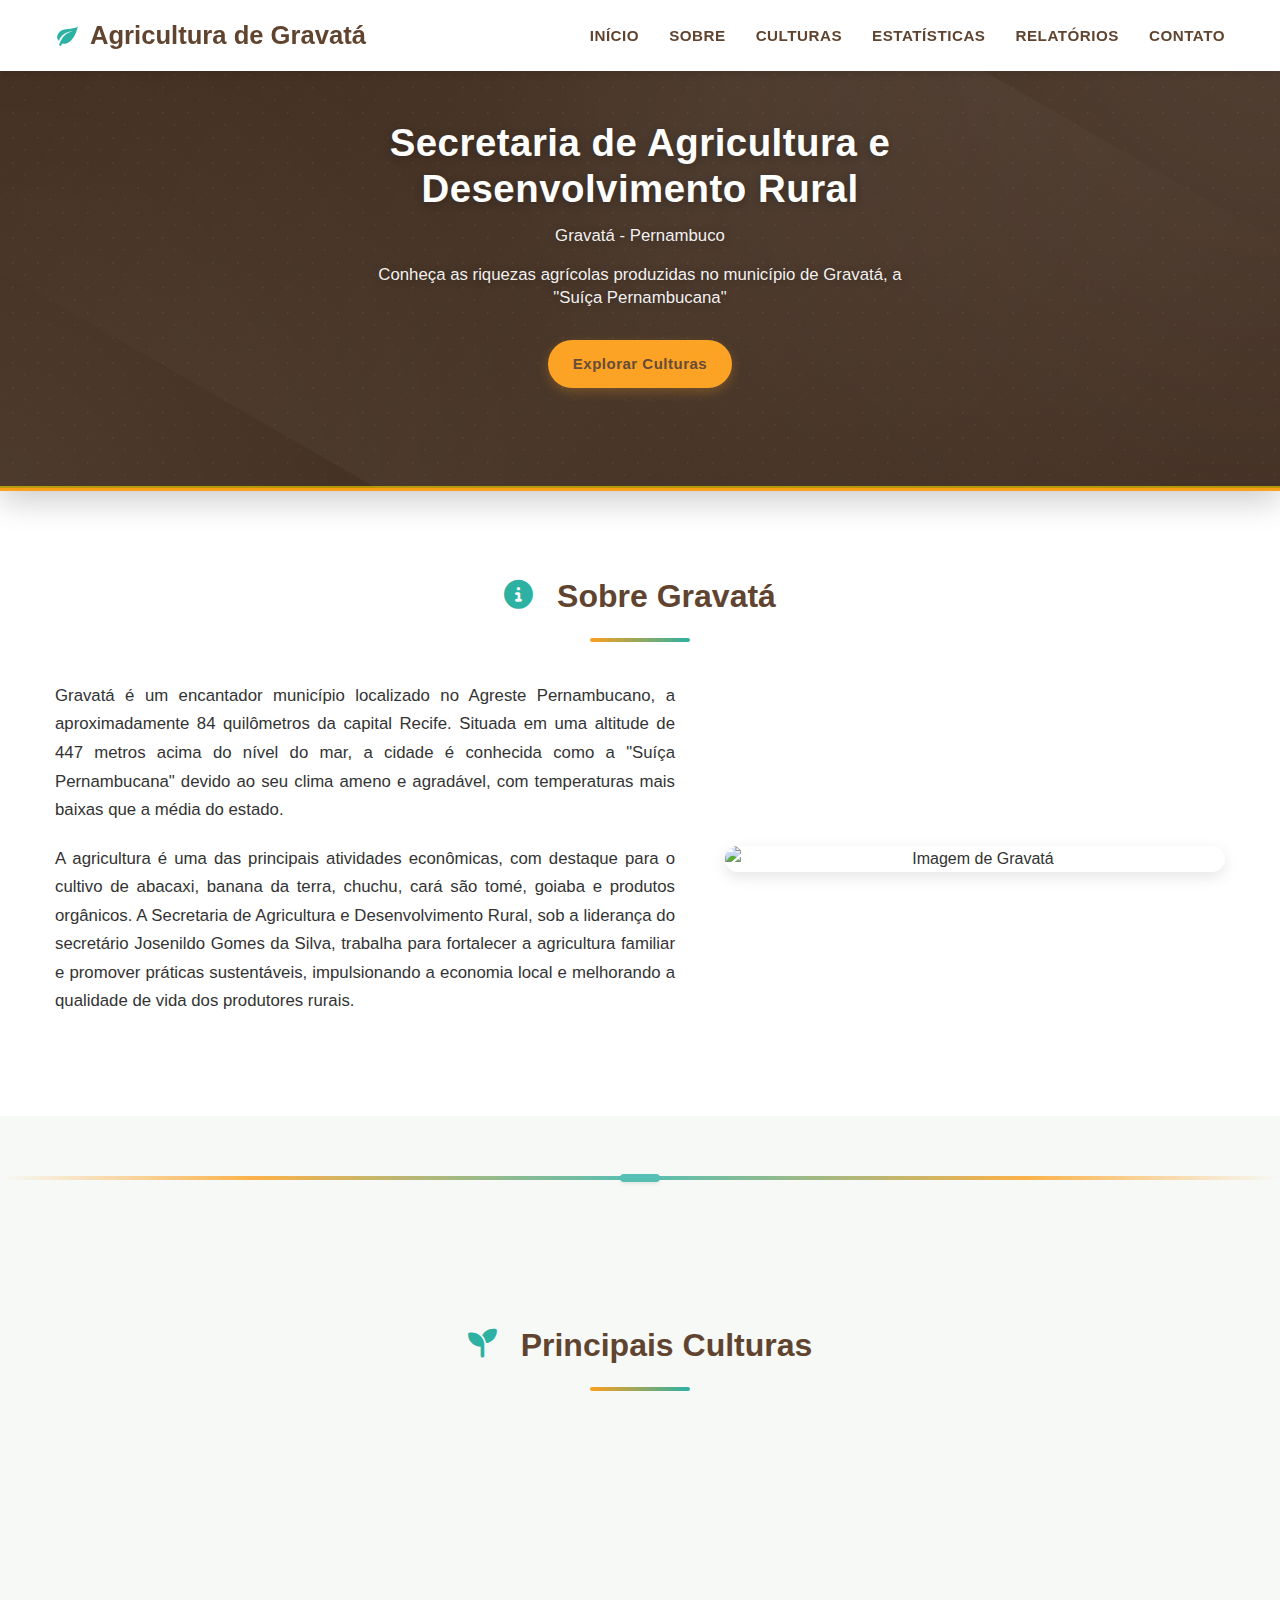
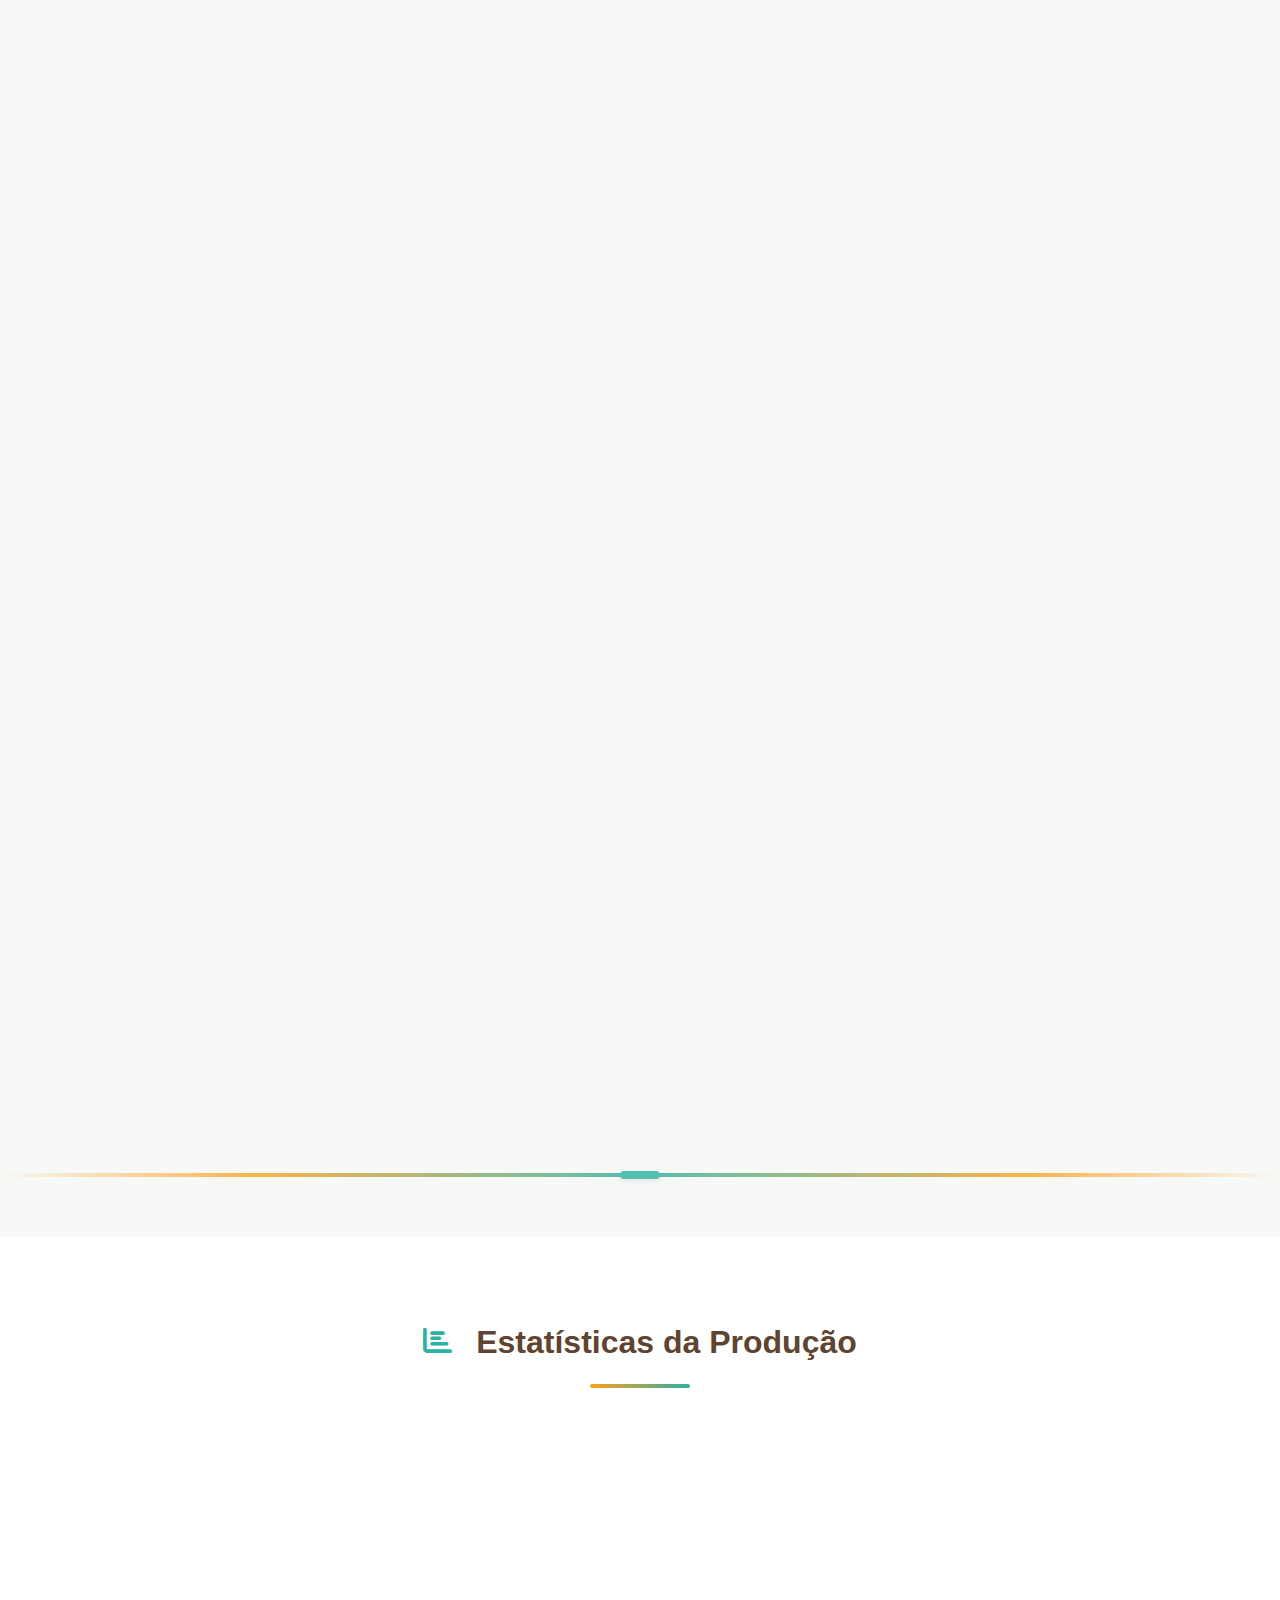
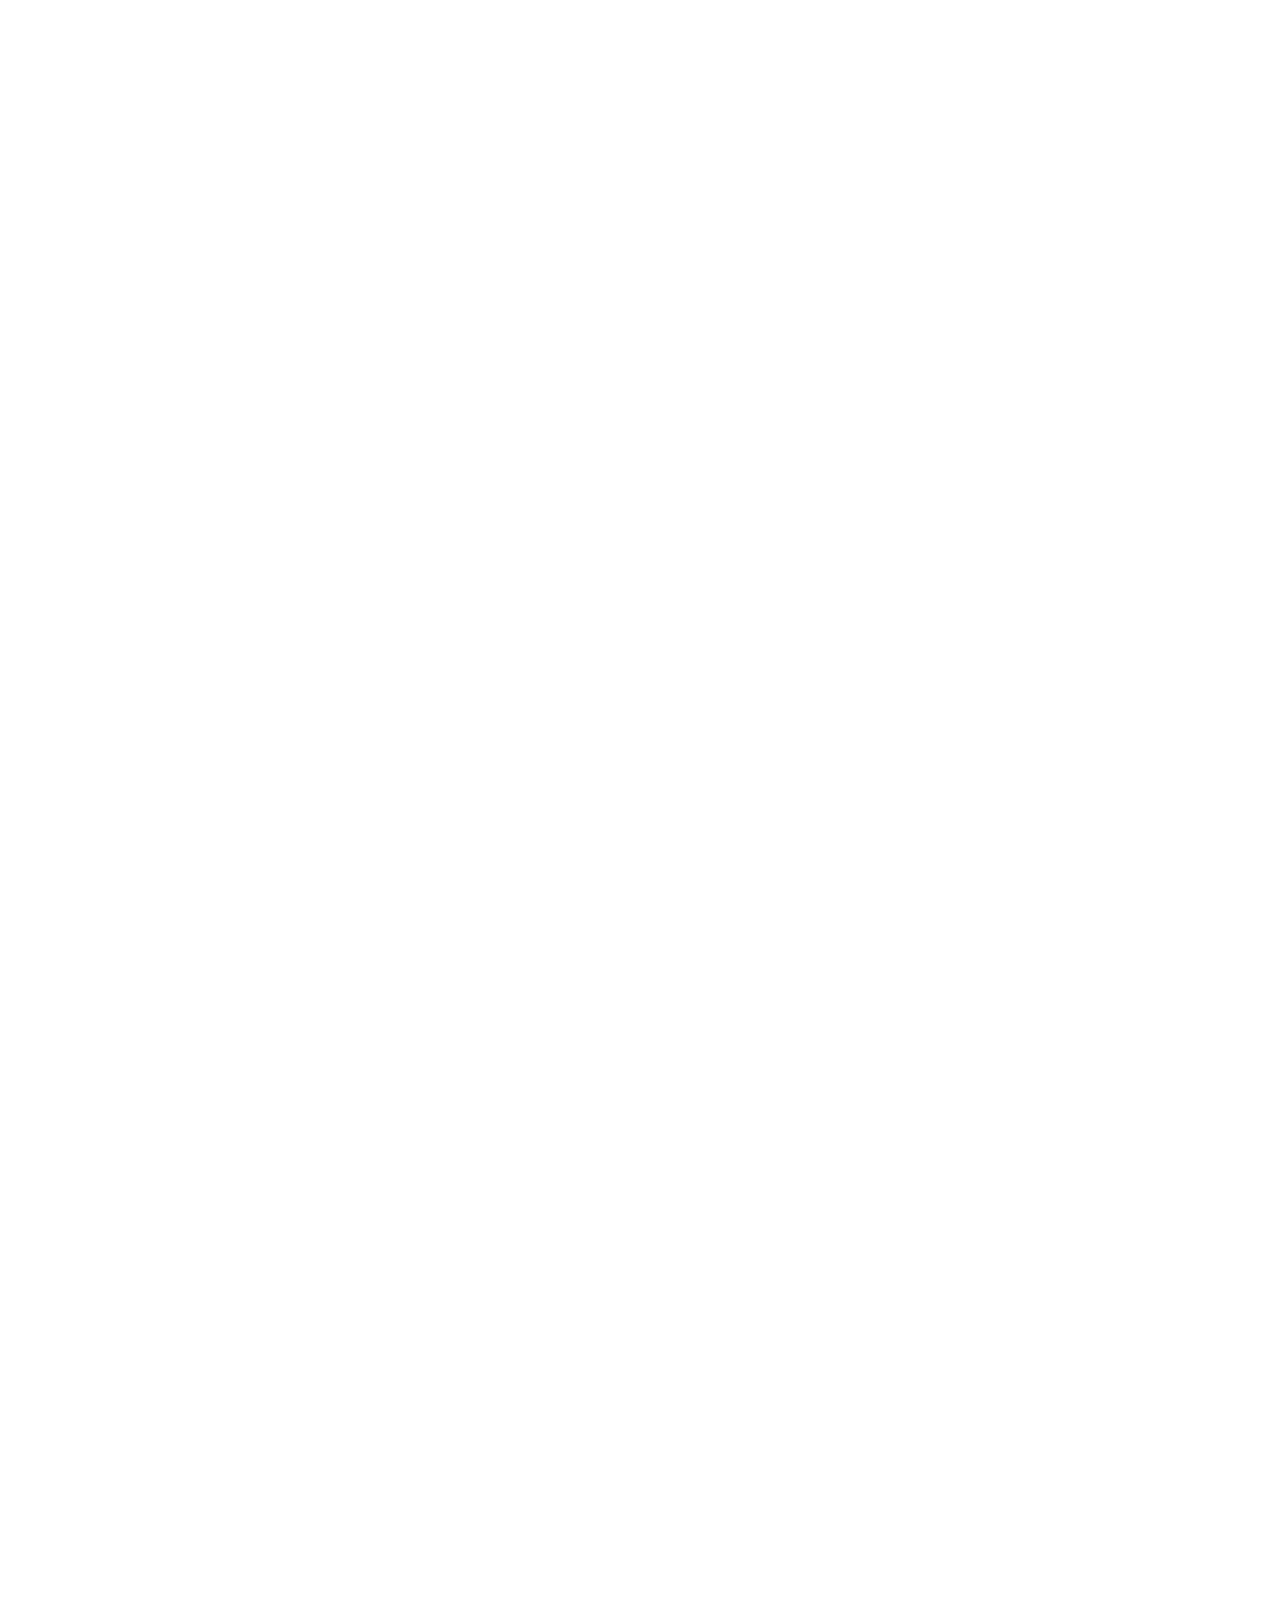
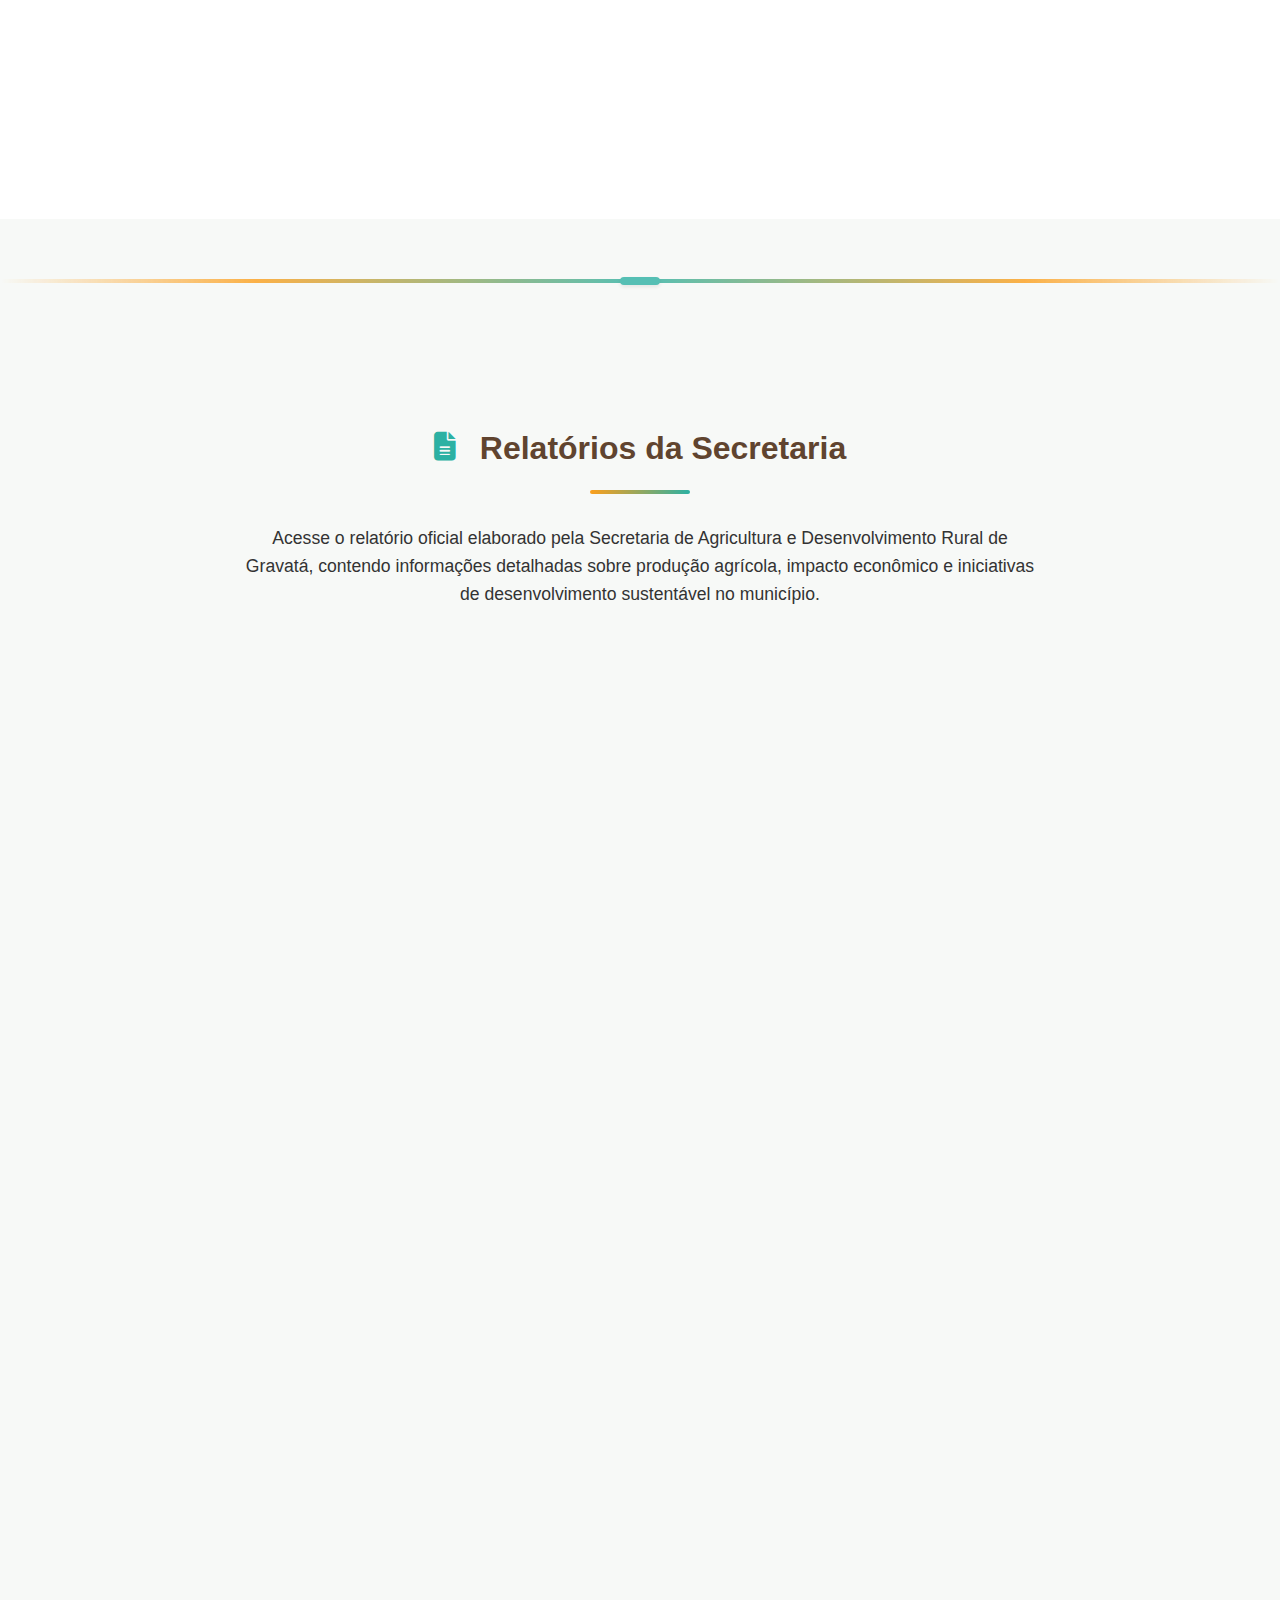
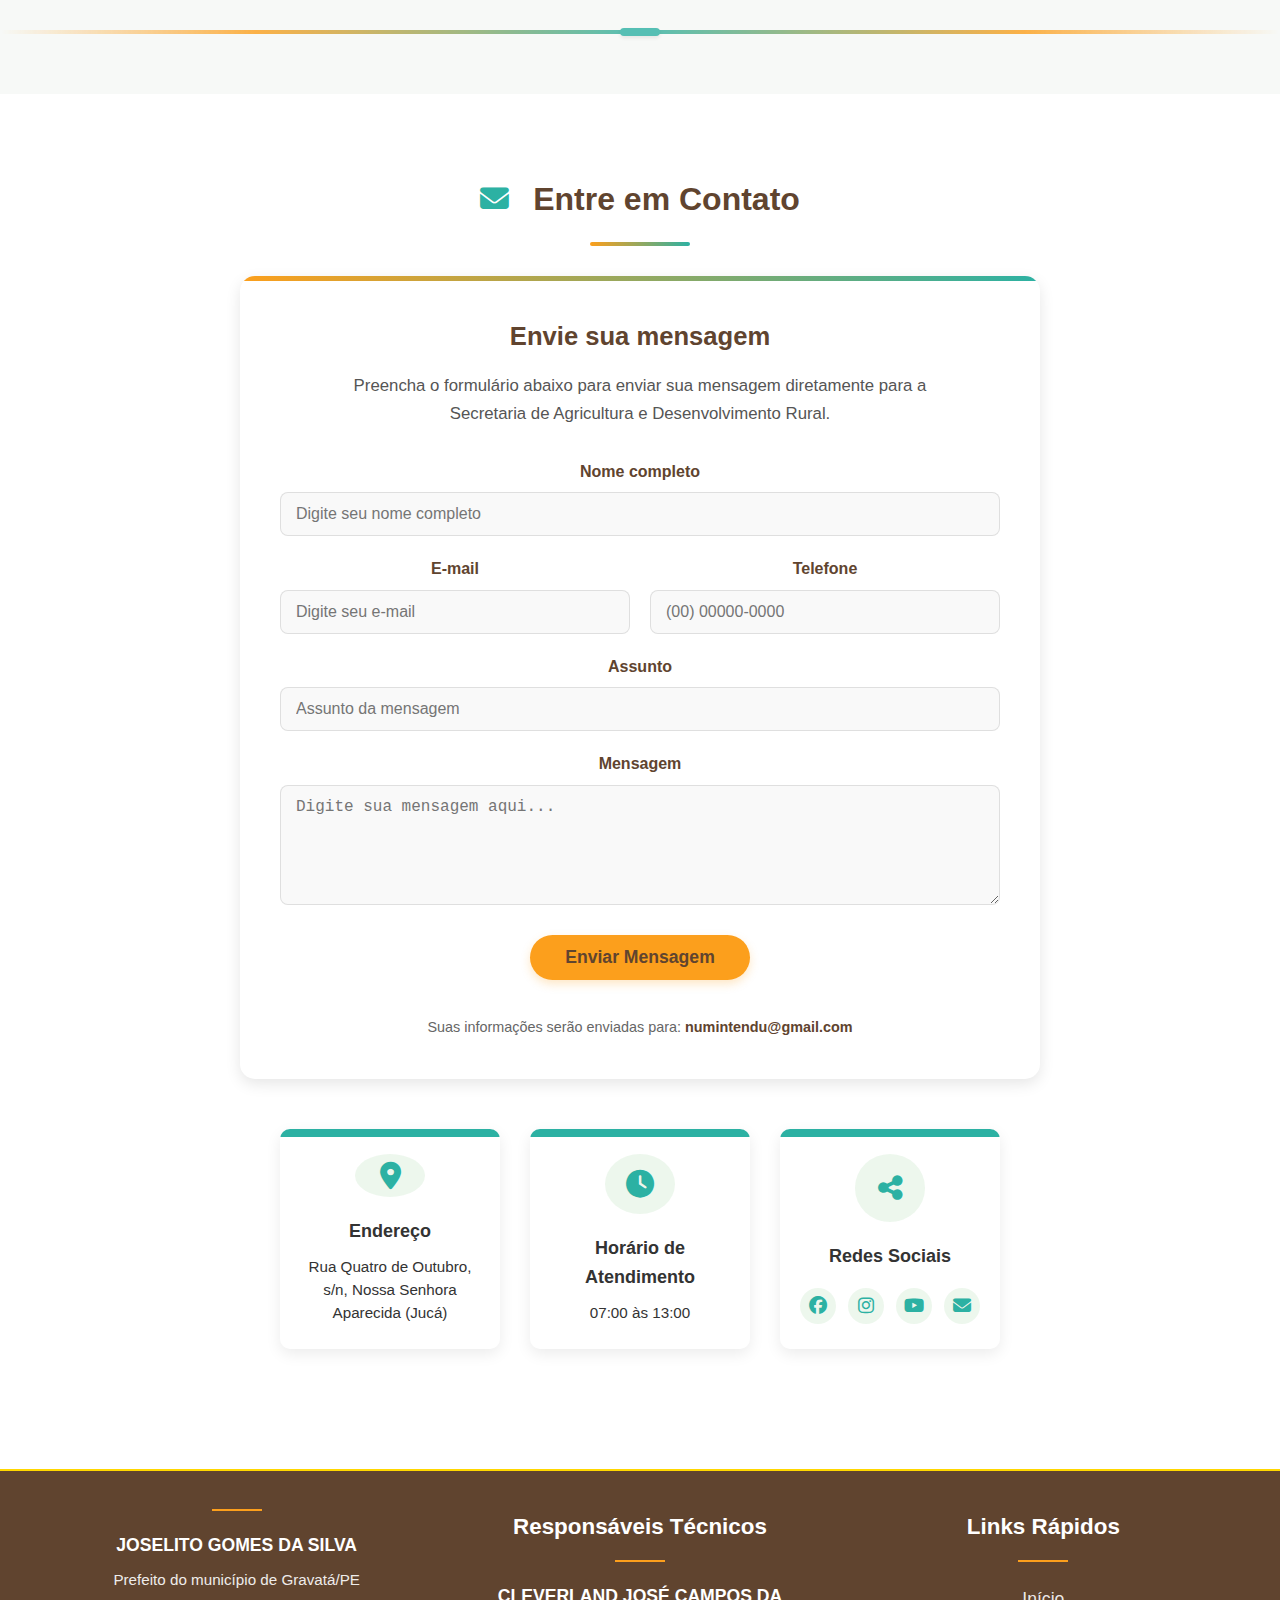
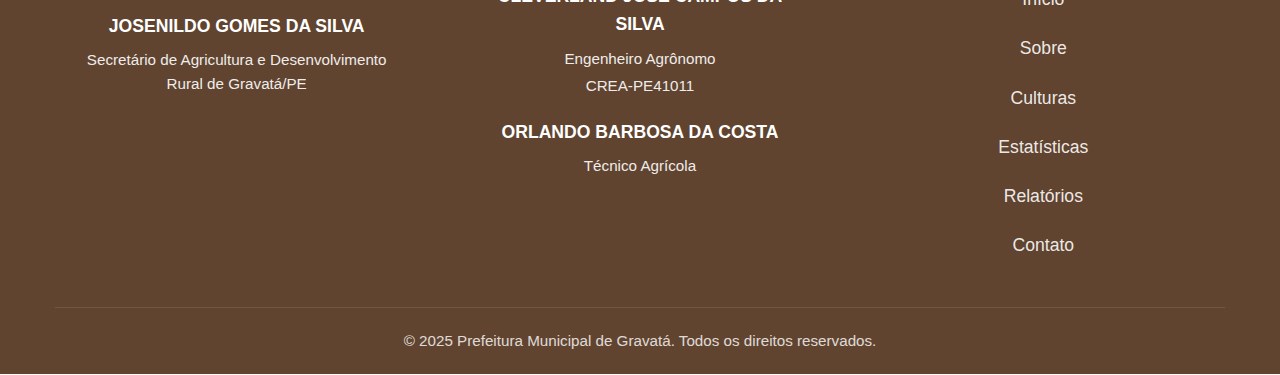
==== commit f206112d: "Add files via upload" ====
--- a/index.html
+++ b/index.html
@@ -501,7 +501,6 @@
         <div class="container">
             <div class="footer-content">
                 <div class="footer-col">
-                    <h4>Responsáveis Políticos</h4>
                     <hr class="footer-divider">
                     <div class="footer-autoridades">
                         <div class="footer-autoridade">
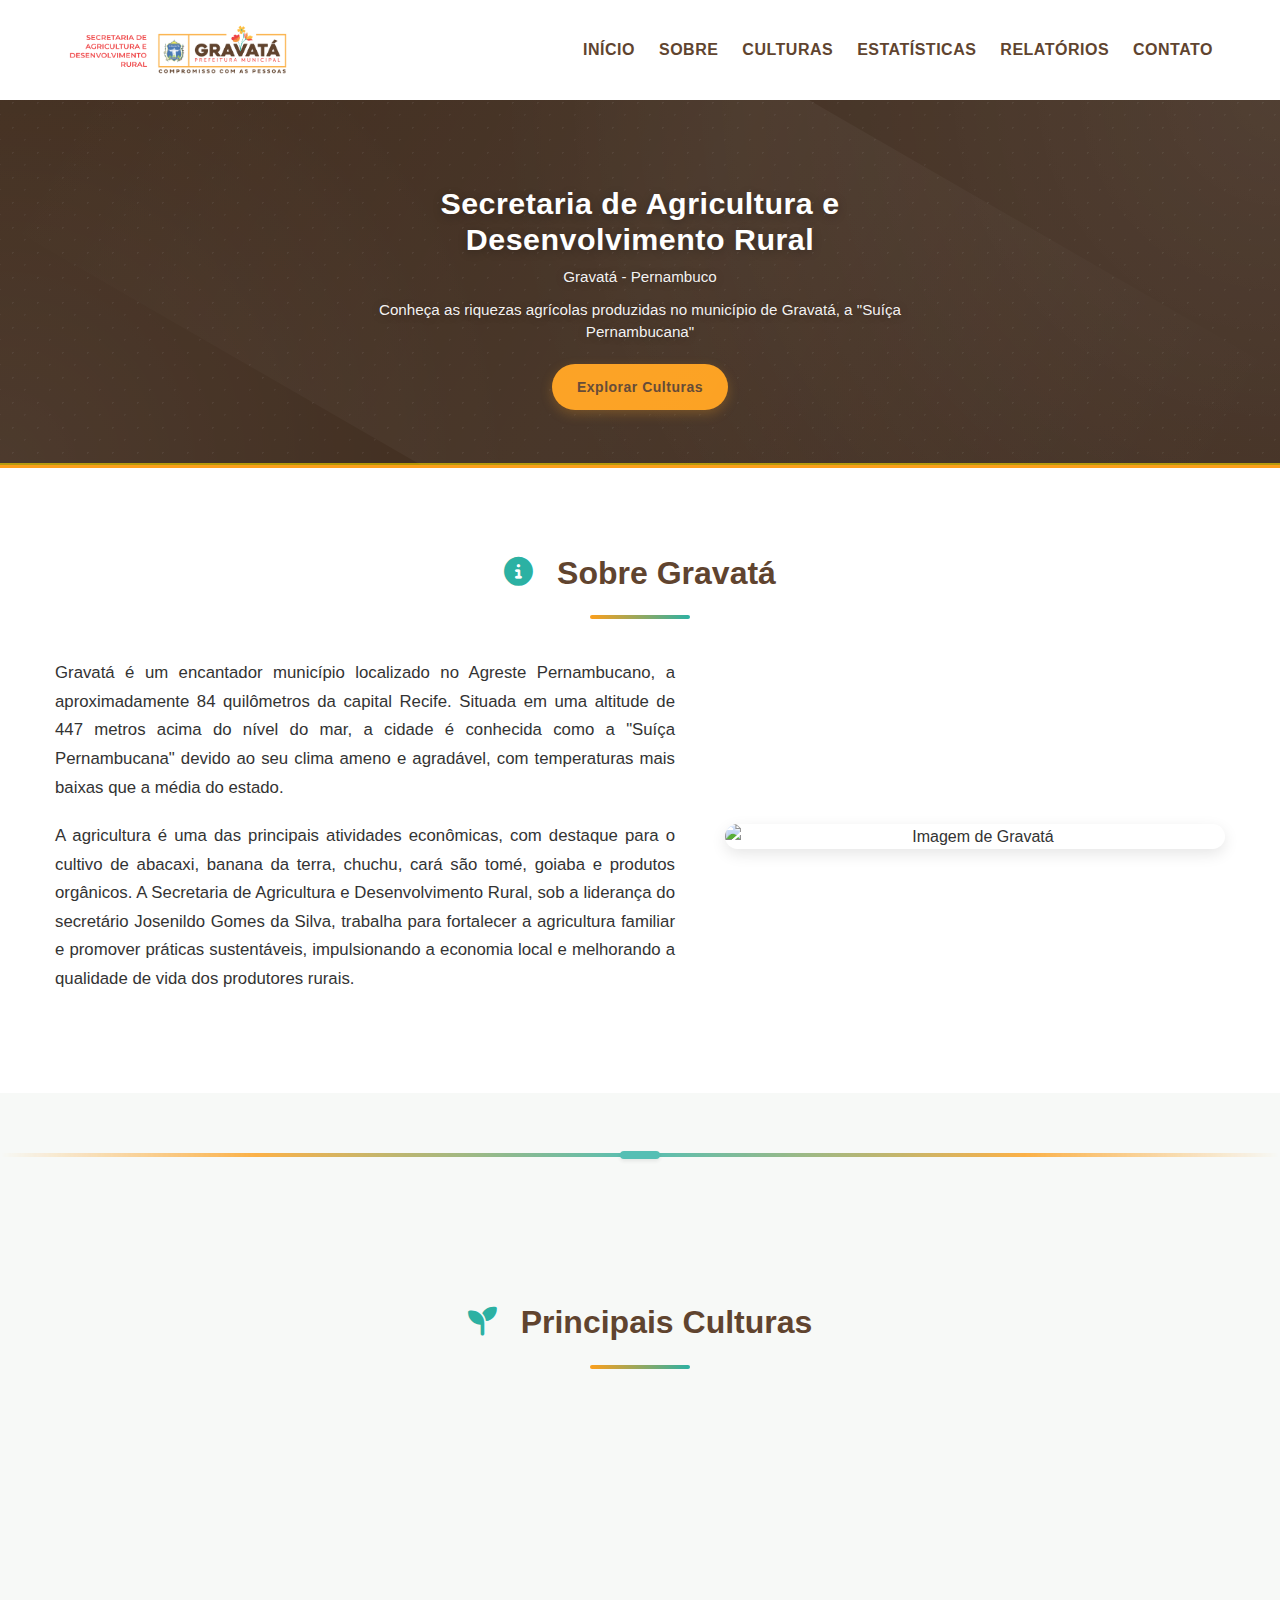
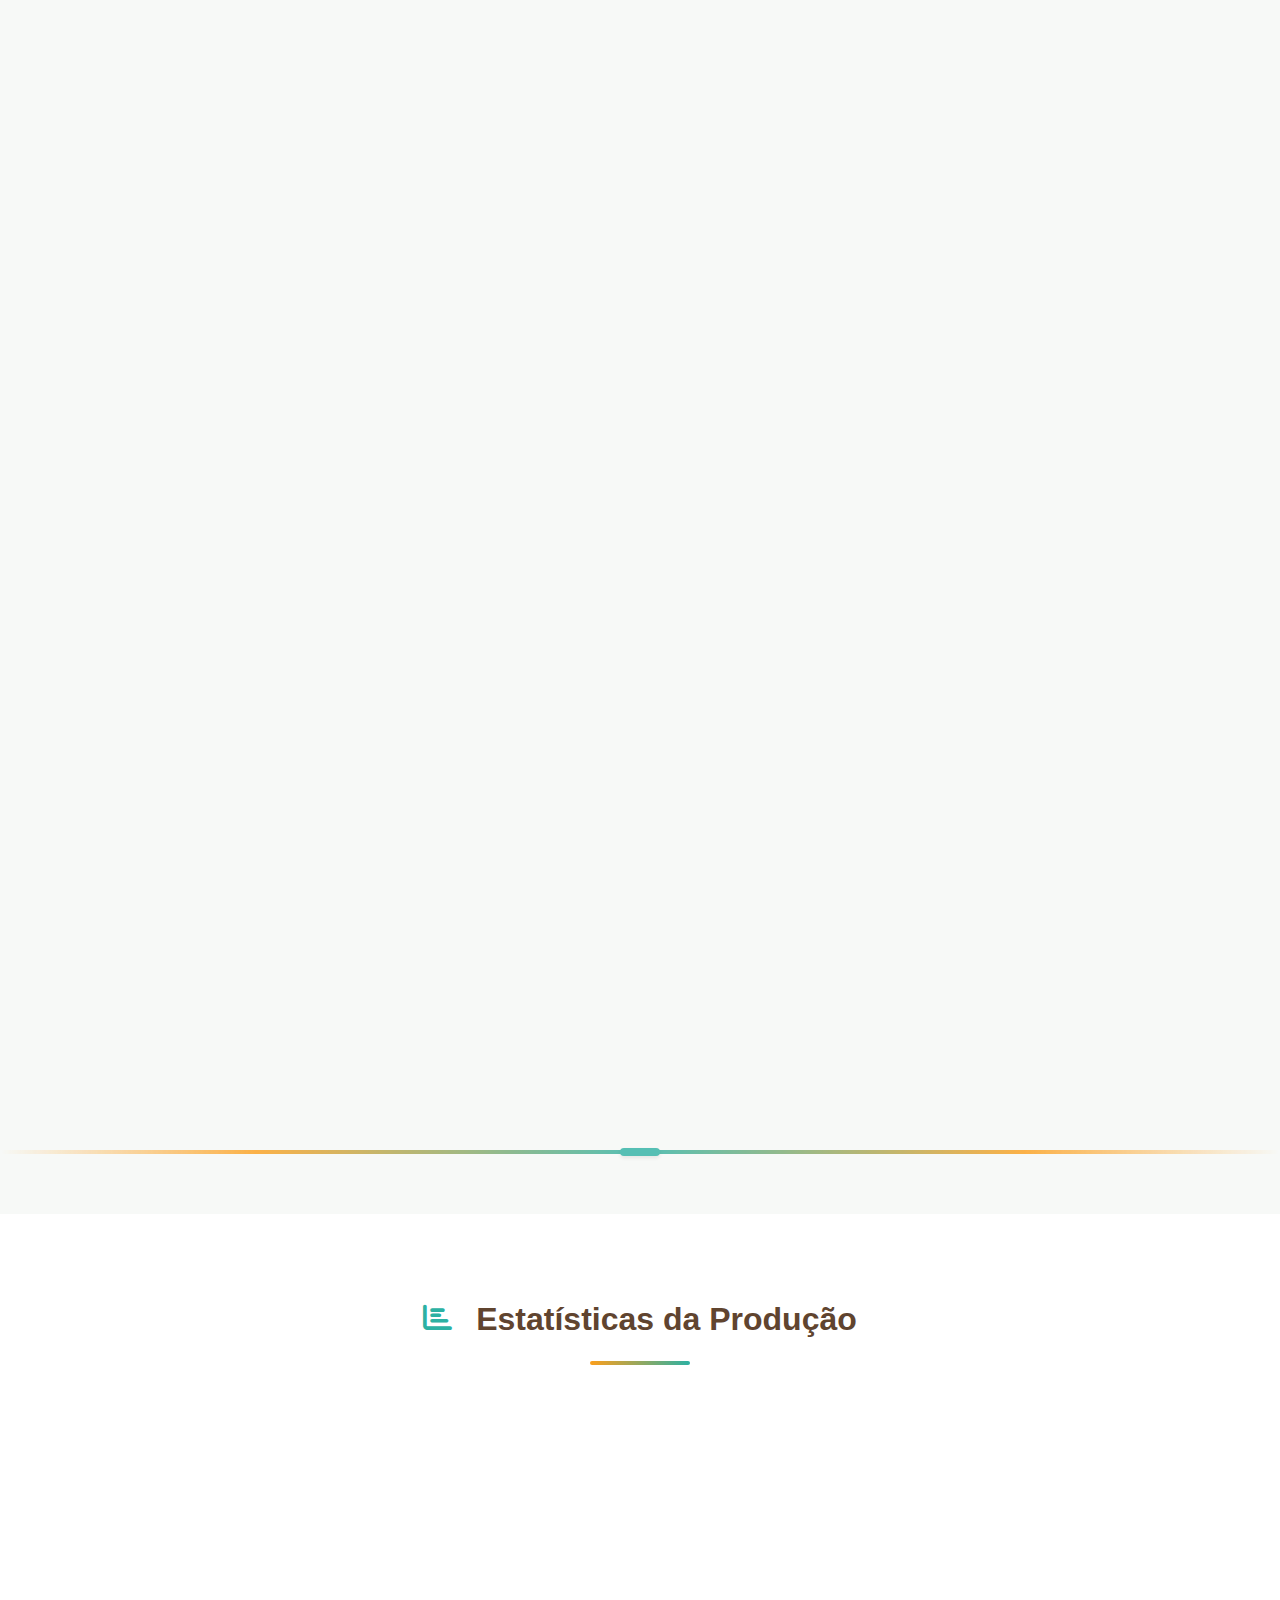
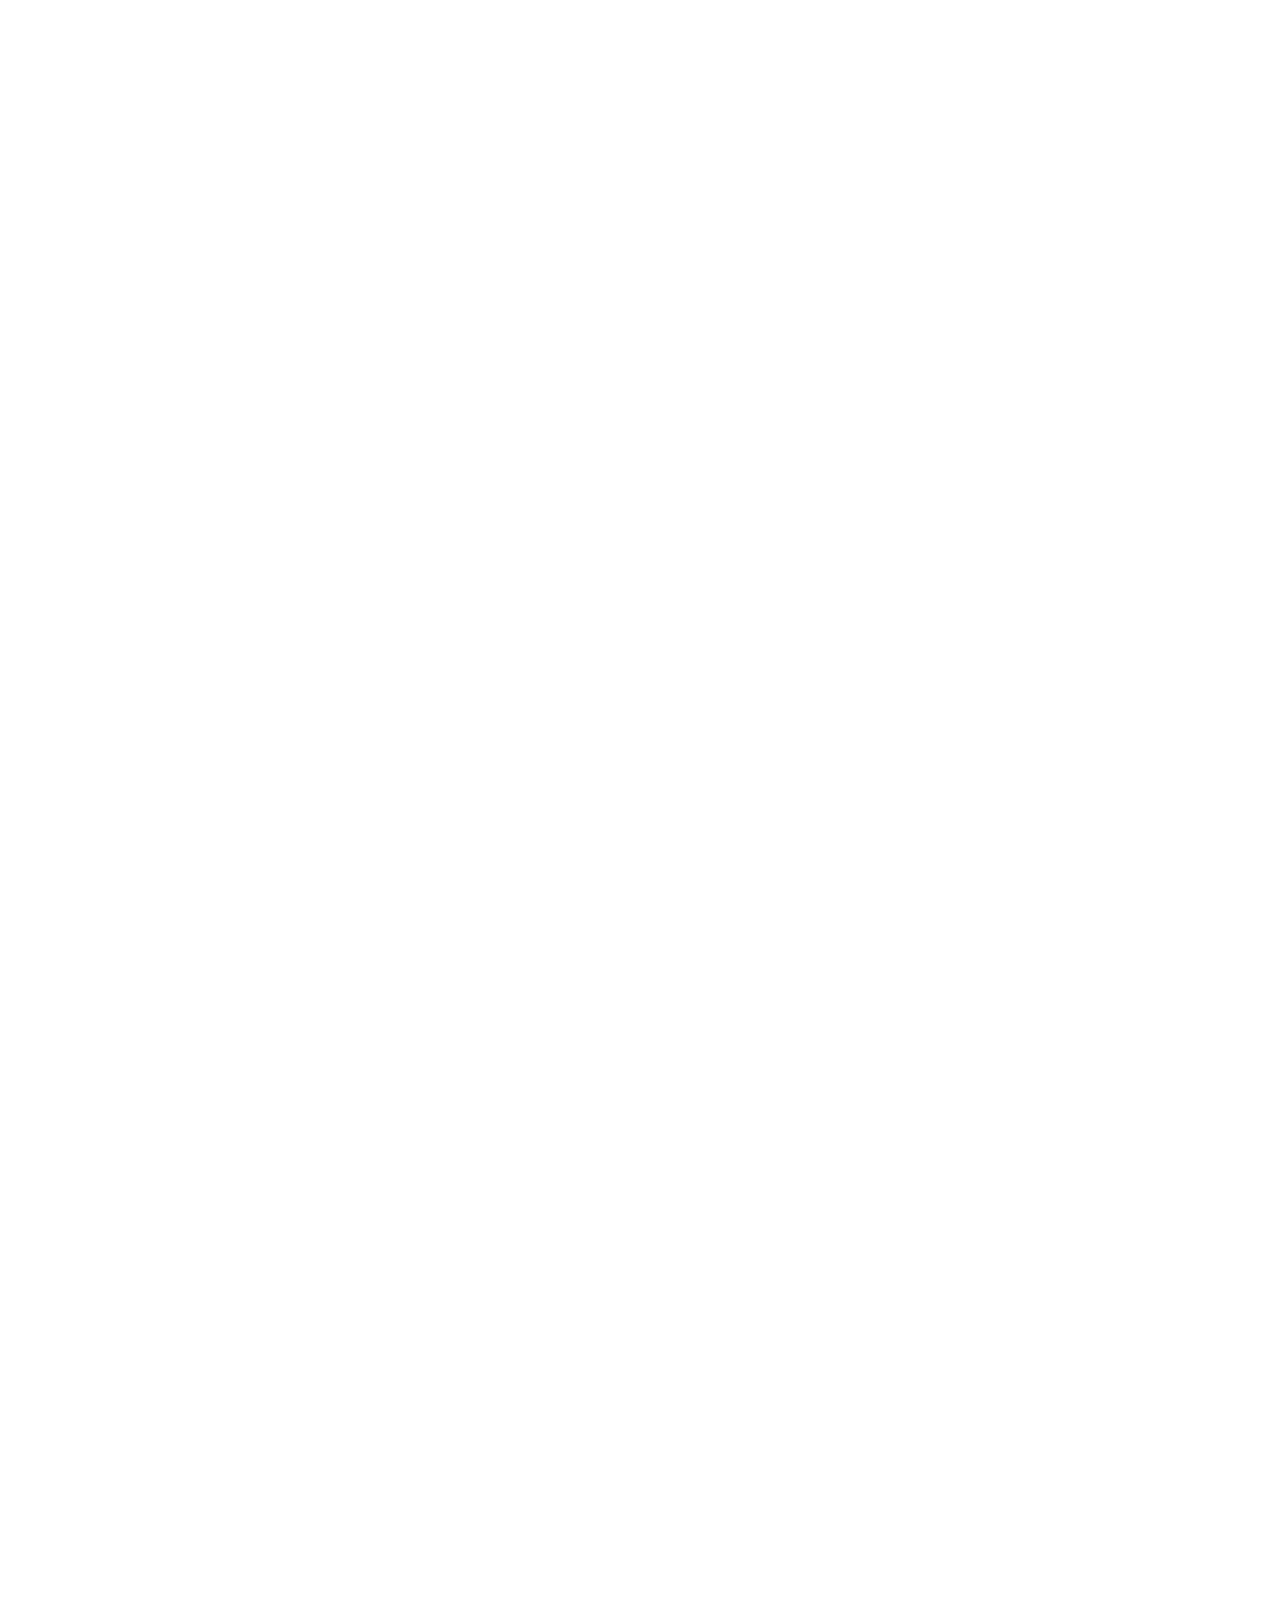
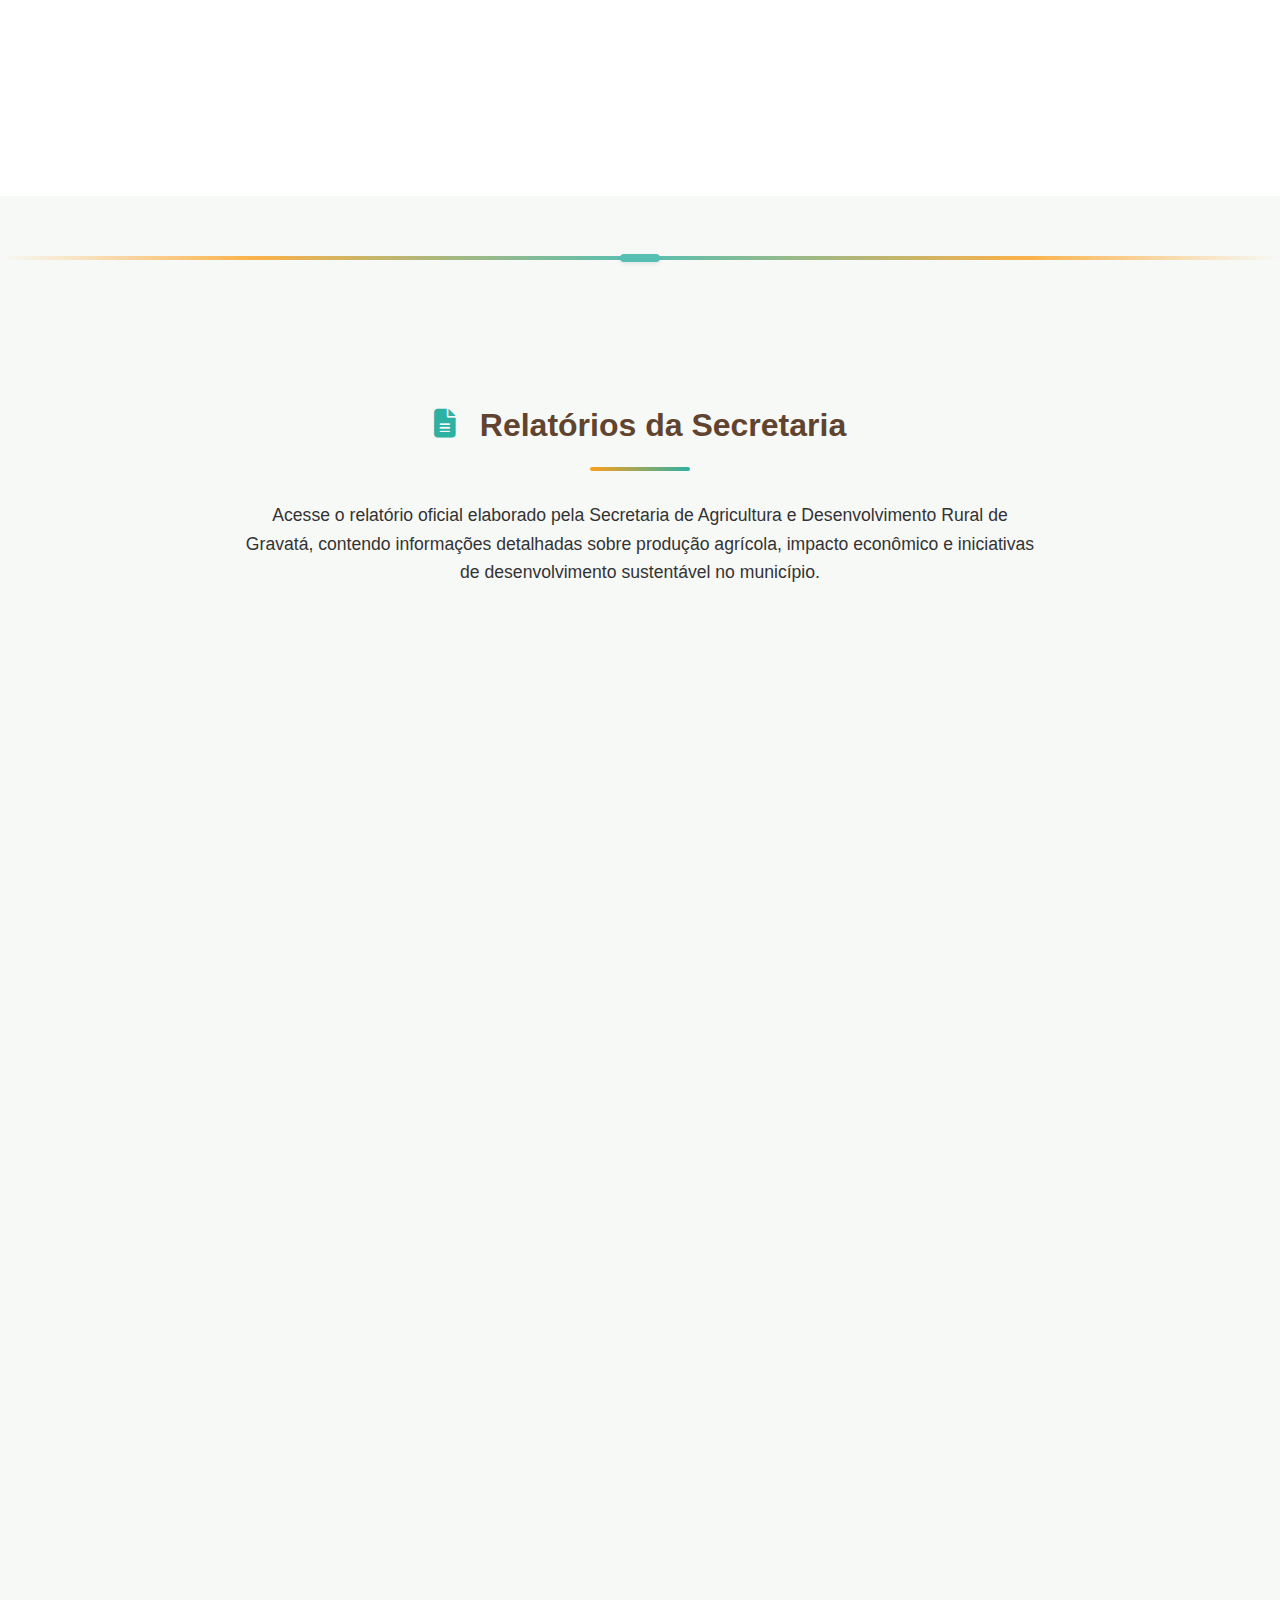
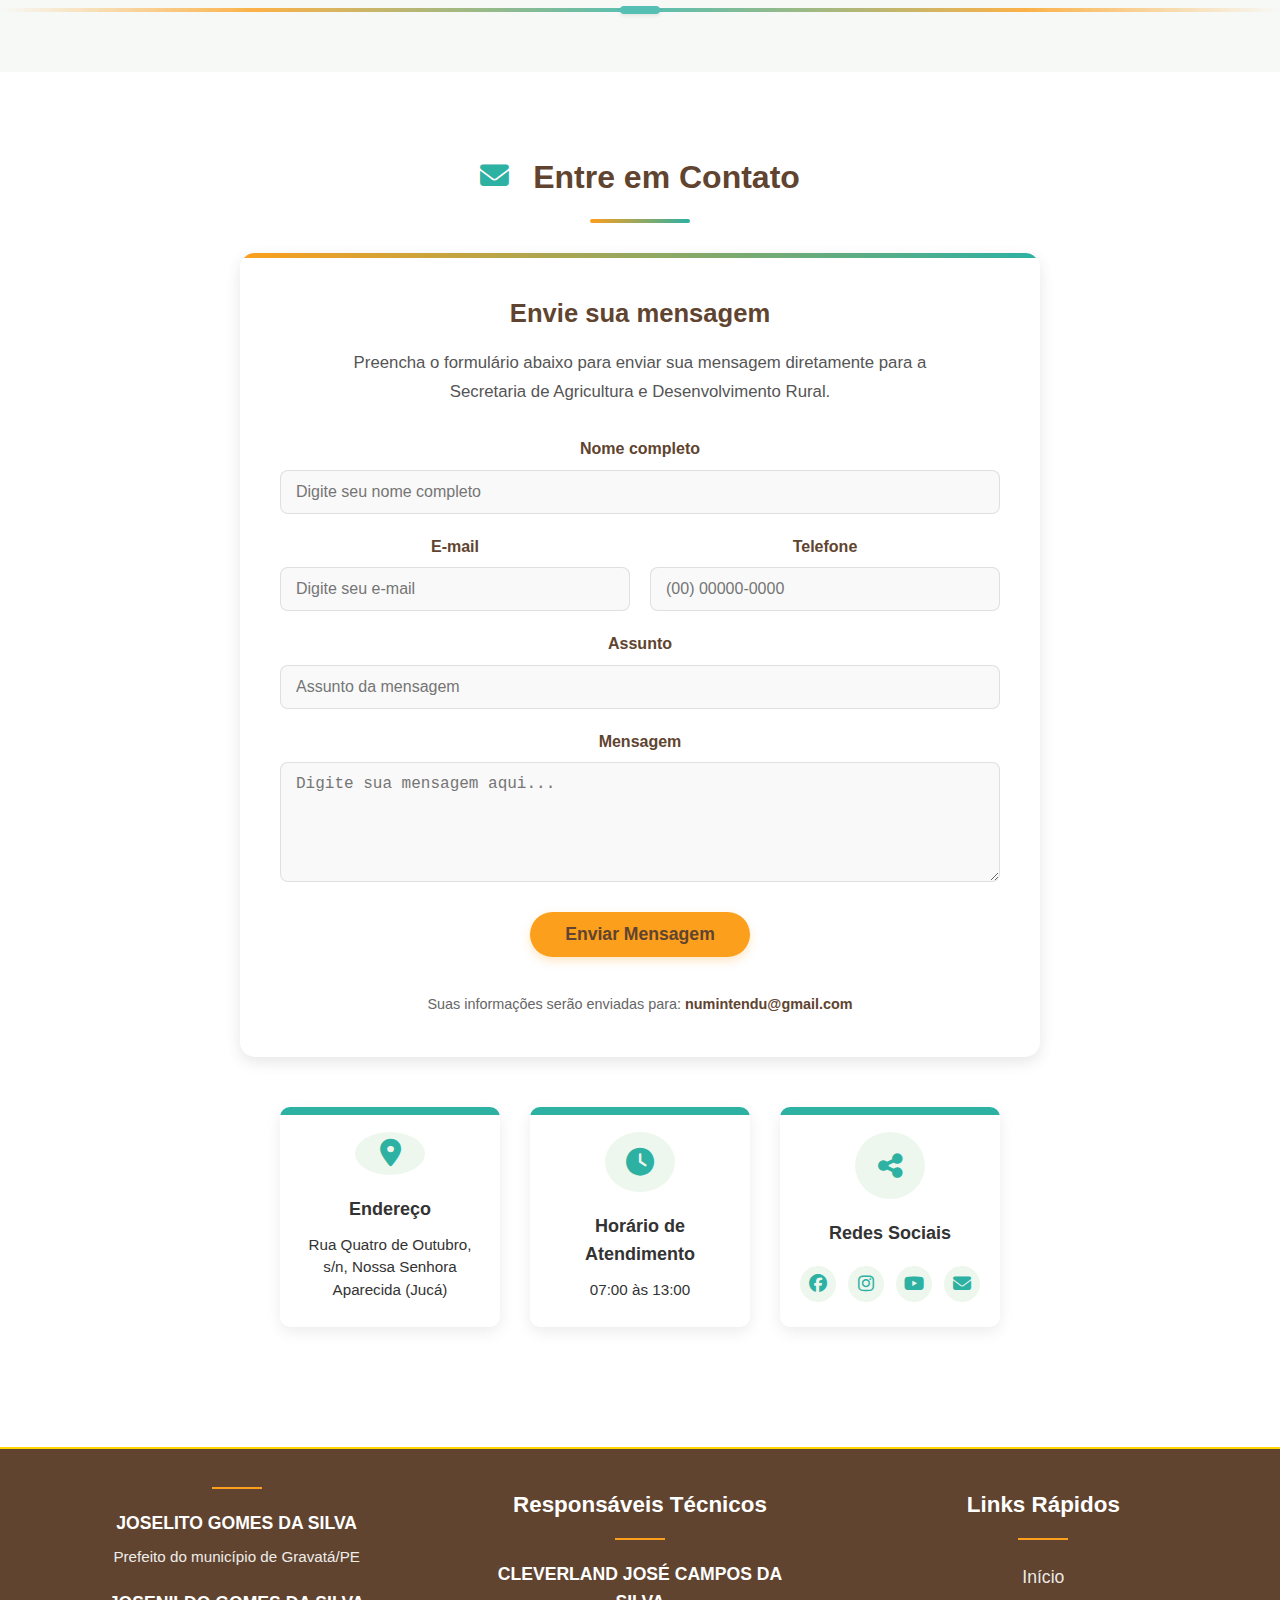
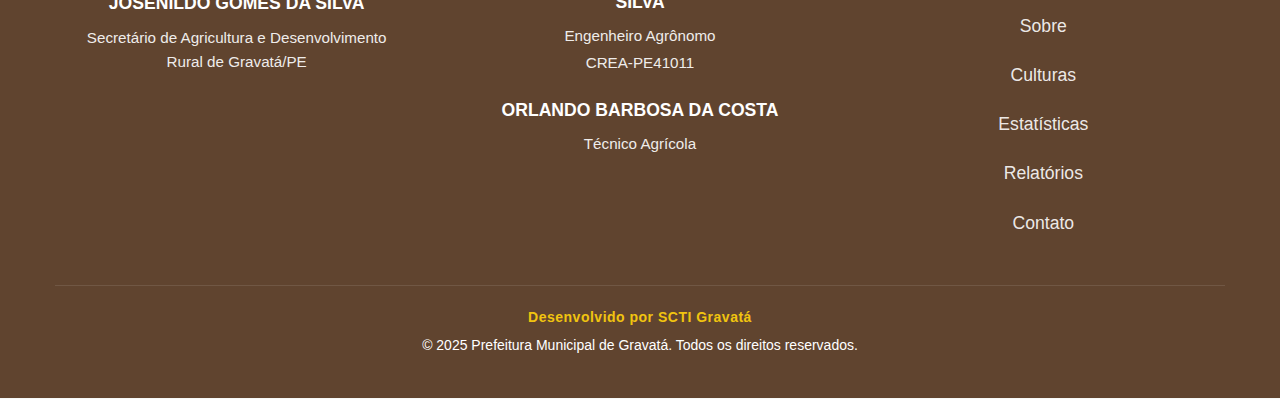
==== commit 575545fc: "Add files via upload" ====
--- a/index.html
+++ b/index.html
@@ -171,20 +171,20 @@
     </style>
 </head>
 <body>
-    <header>
-        <div class="container">
-            <div class="logo">
+    <header style="background-color: white; box-shadow: none; border-bottom: none;">
+        <div class="container" style="background-color: white; justify-content: space-between; box-shadow: none;">
+            <div class="logo" style="text-align: center; background-color: white; margin: 0; box-shadow: none;">
                 <a href="index.html" style="text-decoration: none; color: inherit;">
-                    <h1><span class="leaf"></span> Agricultura de Gravatá</h1>
+                    <h1><span class="leaf" style="margin: 0 auto;"></span></h1>
                 </a>
             </div>
-            <nav>
-                <div class="mobile-toggle">
+            <nav style="background-color: white; box-shadow: none;">
+                <div class="mobile-toggle" style="background-color: transparent; box-shadow: none;">
                     <span></span>
                     <span></span>
                     <span></span>
                 </div>
-                <ul class="navigation-links">
+                <ul class="navigation-links" style="background-color: white; box-shadow: none; border: none;">
                     <li><a href="#inicio">Início</a></li>
                     <li><a href="#sobre">Sobre</a></li>
                     <li><a href="#culturas">Culturas</a></li>
@@ -544,6 +544,7 @@
                 </div>
             </div>
             <div class="footer-bottom">
+                <p class="footer-developer">Desenvolvido por SCTI Gravatá</p>
                 <p>&copy; 2025 Prefeitura Municipal de Gravatá. Todos os direitos reservados.</p>
             </div>
         </div>
--- a/style.css
+++ b/style.css
@@ -1,1957 +1,2115 @@
-/* 
-* Agricultura de Gravatá - Estilos Principais
-* Cores oficiais da Prefeitura de Gravatá:
-* - Verde: #2CB1A3
-* - Vermelho: #EB3C3B
-* - Marrom: #60442F
-* - Amarelo: #FC9F1C
-*/
-
-/* Global Styles */
-* {
-    margin: 0;
-    padding: 0;
-    box-sizing: border-box;
-}
-
-:root {
-    --primary-color: #60442F; /* Marrom como cor primária */
-    --secondary-color: #FC9F1C; /* Amarelo como cor secundária */
-    --primary-green: #2CB1A3;
-    --dark-green: #1b8a80;
-    --light-green: #5ec8bd;
-    --primary-red: #EB3C3B;
-    --primary-brown: #60442F;
-    --stylish-brown: #53392A; /* Tom de marrom mais escuro e estilizado */
-    --light-brown: #8a6344;
-    --primary-yellow: #FC9F1C;
-    --light-yellow: #fdb850;
-    --white: #FFFFFF;
-    --light-gray: #F5F5F5;
-    --text-dark: #333;
-    --text-light: #fff;
-    --shadow: 0 4px 6px rgba(0, 0, 0, 0.1);
-    --shadow-lg: 0 10px 25px rgba(0, 0, 0, 0.15);
-    --shadow-tech: 0 5px 15px rgba(96, 68, 47, 0.25);
-    --gradient-tech: linear-gradient(135deg, #53392A 0%, #8a6344 50%, #53392A 100%);
-    --gradient-banner: linear-gradient(135deg, rgba(83, 57, 42, 0.95) 0%, rgba(83, 57, 42, 0.85) 100%);
-    --bg-light: #f7f9f7;
-    --shadow-sm: 0 2px 5px rgba(0,0,0,0.1);
-    --shadow-md: 0 5px 15px rgba(0,0,0,0.1);
-}
-
-/* Animações */
-@keyframes fadeIn {
-    from { opacity: 0; }
-    to { opacity: 1; }
-}
-
-@keyframes slideInRight {
-    from { 
-        opacity: 0;
-        transform: translateX(-50px);
-    }
-    to { 
-        opacity: 1;
-        transform: translateX(0);
-    }
-}
-
-@keyframes slideInLeft {
-    from { 
-        opacity: 0;
-        transform: translateX(50px);
-    }
-    to { 
-        opacity: 1;
-        transform: translateX(0);
-    }
-}
-
-@keyframes slideInUp {
-    from { 
-        opacity: 0;
-        transform: translateY(50px);
-    }
-    to { 
-        opacity: 1;
-        transform: translateY(0);
-    }
-}
-
-@keyframes pulse {
-    0% {
-        transform: scale(1);
-        box-shadow: 0 5px 15px rgba(0, 0, 0, 0.1);
-    }
-    50% {
-        transform: scale(1.05);
-        box-shadow: 0 10px 25px rgba(0, 0, 0, 0.2);
-    }
-    100% {
-        transform: scale(1);
-        box-shadow: 0 5px 15px rgba(0, 0, 0, 0.1);
-    }
-}
-
-@keyframes floatAnimation {
-    0% { 
-        transform: translateY(0px);
-        text-shadow: 0 5px 15px rgba(0, 0, 0, 0.3);
-    }
-    50% { 
-        transform: translateY(-10px);
-        text-shadow: 0 8px 20px rgba(0, 0, 0, 0.4);
-    }
-    100% { 
-        transform: translateY(0px);
-        text-shadow: 0 5px 15px rgba(0, 0, 0, 0.3);
-    }
-}
-
-@keyframes gradientBg {
-    0% { background-position: 0% 50%; }
-    50% { background-position: 100% 50%; }
-    100% { background-position: 0% 50%; }
-}
-
-@keyframes bannerLights {
-    0% { background-position: -100% 0; opacity: 0.3; }
-    50% { opacity: 0.8; }
-    100% { background-position: 200% 0; opacity: 0.3; }
-}
-
-@keyframes shimmer {
-    0% { transform: translateX(-100%); opacity: 0.1; }
-    50% { opacity: 1; }
-    100% { transform: translateX(100%); opacity: 0.1; }
-}
-
-/* Estilos básicos */
-body {
-    font-family: 'Montserrat', sans-serif;
-    color: var(--text-dark);
-    background-color: var(--bg-light);
-    line-height: 1.6;
-    overflow-x: hidden;
-}
-
-h1, h2, h3, h4, h5, h6 {
-    font-weight: 700;
-    margin-bottom: 15px;
-    color: var(--primary-color);
-}
-
-p {
-    margin-bottom: 20px;
-    font-size: 1.05rem;
-    color: #ffffff;
-    line-height: 1.7;
-}
-
-a {
-    text-decoration: none;
-    color: var(--primary-color);
-    transition: all 0.3s ease;
-}
-
-a:hover {
-    color: var(--secondary-color);
-}
-
-.container {
-    width: 100%;
-    max-width: 1200px;
-    margin: 0 auto;
-    padding: 0 15px;
-    text-align: center;
-}
-
-/* Header e Navegação */
-header {
-    background-color: white;
-    box-shadow: var(--shadow);
-    position: fixed;
-    width: 100%;
-    top: 0;
-    z-index: 1000;
-    padding: 15px 0;
-    transition: all 0.3s ease;
-}
-
-header.scrolled {
-    padding: 10px 0;
-    box-shadow: 0 5px 15px rgba(0, 0, 0, 0.1);
-}
-
-header .container {
-    display: flex;
-    justify-content: space-between;
-    align-items: center;
-}
-
-.logo h1 {
-    font-size: 1.6rem;
-    font-weight: 700;
-    color: var(--primary-color);
-    margin: 0;
-    display: flex;
-    align-items: center;
-}
-
-.leaf {
-    display: inline-block;
-    width: 25px;
-    height: 25px;
-    margin-right: 10px;
-    background-image: url('leaf-icon.svg');
-    background-size: contain;
-    background-repeat: no-repeat;
-    background-position: center;
-}
-
-nav ul {
-    display: flex;
-    list-style: none;
-}
-
-nav ul li {
-    margin-left: 30px;
-}
-
-nav ul li a {
-    font-weight: 600;
-    color: var(--primary-color);
-    position: relative;
-    padding-bottom: 5px;
-    font-size: 0.95rem;
-    text-transform: uppercase;
-    letter-spacing: 0.5px;
-}
-
-nav ul li a:hover {
-    color: var(--secondary-color);
-}
-
-nav ul li a::after {
-    content: '';
-    position: absolute;
-    bottom: 0;
-    left: 0;
-    width: 0;
-    height: 2px;
-    background-color: var(--secondary-color);
-    transition: width 0.3s ease;
-}
-
-nav ul li a:hover::after {
-    width: 100%;
-}
-
-/* Menu Mobile e Navegação */
-.mobile-toggle {
-    display: none;
-    flex-direction: column;
-    justify-content: space-between;
-    width: 30px;
-    height: 21px;
-    cursor: pointer;
-    z-index: 1000;
-    position: relative;
-}
-
-.mobile-toggle span {
-    display: block;
-    height: 3px;
-    width: 100%;
-    background-color: var(--primary-green);
-    border-radius: 3px;
-    transition: all 0.3s ease;
-    position: absolute;
-    left: 0;
-}
-
-.mobile-toggle span:nth-child(1) {
-    top: 0;
-}
-
-.mobile-toggle span:nth-child(2) {
-    top: 9px;
-}
-
-.mobile-toggle span:nth-child(3) {
-    top: 18px;
-}
-
-.nav-overlay {
-    position: fixed;
-    top: 0;
-    left: 0;
-    right: 0;
-    bottom: 0;
-    background-color: rgba(0, 0, 0, 0.7);
-    z-index: 90;
-    opacity: 0;
-    pointer-events: none;
-    transition: opacity 0.3s ease;
-}
-
-.nav-overlay.active {
-    opacity: 1;
-    pointer-events: all;
-}
-
-@media (max-width: 991px) {
-    .mobile-toggle {
-        display: flex;
-    }
-    
-    .navigation-links {
-        position: fixed;
-        top: 0;
-        right: -300px;
-        width: 280px;
-        height: 100vh;
-        background-color: white;
-        flex-direction: column;
-        padding: 80px 30px 30px;
-        z-index: 100;
-        box-shadow: -5px 0 15px rgba(0, 0, 0, 0.1);
-        transition: right 0.3s ease;
-    }
-    
-    .navigation-links.active {
-        right: 0;
-    }
-    
-    .navigation-links li {
-        margin: 0 0 20px 0;
-    }
-    
-    body.menu-open {
-        overflow: hidden;
-    }
-    
-    /* Normal state (hamburger) */
-    .mobile-toggle span:nth-child(1) {
-        transform: rotate(0);
-        top: 0;
-    }
-    
-    .mobile-toggle span:nth-child(2) {
-        opacity: 1;
-    }
-    
-    .mobile-toggle span:nth-child(3) {
-        transform: rotate(0);
-        top: 18px;
-    }
-    
-    /* Active state (X) */
-    .menu-open .mobile-toggle span:nth-child(1) {
-        transform: rotate(45deg);
-        top: 9px;
-    }
-    
-    .menu-open .mobile-toggle span:nth-child(2) {
-        opacity: 0;
-    }
-    
-    .menu-open .mobile-toggle span:nth-child(3) {
-        transform: rotate(-45deg);
-        top: 9px;
-    }
-}
-
-/* Hero Section */
-.hero {
-    background: linear-gradient(135deg, var(--primary-brown) 0%, var(--stylish-brown) 70%, var(--primary-brown) 100%);
-    background-size: 400% 400%;
-    min-height: 320px;
-    display: flex;
-    align-items: center;
-    justify-content: center;
-    position: relative;
-    color: white;
-    padding: 90px 0 65px;
-    overflow: hidden;
-    box-shadow: 0 10px 30px rgba(0, 0, 0, 0.2);
-    animation: gradientBg 15s ease infinite;
-    border-bottom: 3px solid var(--primary-yellow);
-}
-
-.hero:before {
-    content: '';
-    position: absolute;
-    top: 0;
-    left: 0;
-    right: 0;
-    bottom: 0;
-    background: rgba(0, 0, 0, 0.3);
-    z-index: 1;
-}
-
-.hero-content {
-    max-width: 600px;
-    text-align: center;
-    margin: 0 auto;
-    padding: 30px 25px 35px;
-    position: relative;
-    z-index: 2;
-    background: transparent;
-    border-radius: 0;
-    box-shadow: none;
-    transform: translateY(0);
-    transition: transform 0.5s ease;
-    display: flex;
-    flex-direction: column;
-    justify-content: center;
-    align-items: center;
-}
-
-.hero-content:after {
-    content: '';
-    position: absolute;
-    top: -50%;
-    left: -50%;
-    width: 200%;
-    height: 200%;
-    background: linear-gradient(
-        to right,
-        rgba(255, 255, 255, 0) 0%,
-        rgba(255, 255, 255, 0.15) 50%,
-        rgba(255, 255, 255, 0) 100%
-    );
-    transform: rotate(30deg);
-    animation: shimmer 8s infinite;
-    pointer-events: none;
-    opacity: 0.3;
-}
-
-.hero-content:hover {
-    transform: translateY(-5px);
-}
-
-.hero-content h1 {
-    font-size: 2.4rem;
-    font-weight: 700;
-    margin-bottom: 12px;
-    color: #fff;
-    text-shadow: 0 2px 10px rgba(0, 0, 0, 0.3);
-    line-height: 1.2;
-    letter-spacing: 0.5px;
-}
-
-.hero-content p {
-    font-size: 1.05rem;
-    margin-bottom: 15px;
-    line-height: 1.4;
-    color: rgba(255, 255, 255, 0.95);
-    text-shadow: 0 1px 8px rgba(0, 0, 0, 0.25);
-    font-weight: 500;
-}
-
-.btn-primary {
-    display: inline-flex;
-    align-items: center;
-    justify-content: center;
-    background-color: var(--primary-yellow);
-    color: var(--primary-brown);
-    border: none;
-    padding: 10px 25px;
-    font-size: 15px;
-    font-weight: 700;
-    border-radius: 50px;
-    cursor: pointer;
-    transition: all 0.3s ease;
-    text-decoration: none;
-    box-shadow: 0 4px 10px rgba(252, 159, 28, 0.25);
-    position: relative;
-    letter-spacing: 0.5px;
-    margin-top: 15px;
-}
-
-.btn-primary:hover {
-    background-color: var(--primary-yellow);
-    color: var(--primary-brown);
-    transform: translateY(-3px);
-    box-shadow: 0 6px 15px rgba(252, 159, 28, 0.4);
-}
-
-.banner-lights {
-    position: absolute;
-    top: 0;
-    left: 0;
-    right: 0;
-    bottom: 0;
-    background: radial-gradient(circle at top right, rgba(255, 255, 255, 0.15) 0%, transparent 60%), 
-                radial-gradient(circle at bottom left, rgba(255, 255, 255, 0.1) 0%, transparent 40%);
-    z-index: 1;
-    pointer-events: none;
-    opacity: 0.6;
-}
-
-.tech-dots {
-    position: absolute;
-    bottom: 0;
-    left: 0;
-    width: 100%;
-    height: 100%;
-    background-image: 
-        radial-gradient(rgba(255, 255, 255, 0.9) 1px, transparent 1px), 
-        radial-gradient(rgba(255, 255, 255, 0.7) 1px, transparent 1px);
-    background-size: 25px 25px;
-    background-position: 0 0, 12px 12px;
-    opacity: 0.1;
-    pointer-events: none;
-}
-
-/* Botões */
-.btn {
-    display: inline-block;
-    padding: 12px 25px;
-    background-color: var(--primary-yellow);
-    color: var(--primary-brown);
-    border-radius: 30px;
-    font-weight: 600;
-    transition: all 0.3s ease;
-    text-align: center;
-    border: none;
-    cursor: pointer;
-    box-shadow: 0 4px 12px rgba(252, 159, 28, 0.25);
-    position: relative;
-    overflow: hidden;
-}
-
-.btn:hover {
-    background-color: var(--primary-yellow);
-    transform: translateY(-3px);
-    box-shadow: 0 8px 15px rgba(252, 159, 28, 0.4);
-    color: var(--primary-brown);
-}
-
-.btn:active {
-    transform: translateY(-1px);
-    box-shadow: 0 4px 8px rgba(252, 159, 28, 0.3);
-}
-
-.btn-prefeitura {
-    background-color: var(--primary-yellow);
-    color: var(--primary-brown);
-    border: 2px solid var(--primary-yellow);
-    font-size: 1.1rem;
-    padding: 14px 30px;
-    border-radius: 8px;
-    transition: all 0.4s ease;
-}
-
-.btn-prefeitura:hover {
-    background-color: var(--primary-yellow);
-    color: var(--primary-brown);
-    border-color: var(--light-yellow);
-    transform: translateY(-5px);
-    box-shadow: 0 10px 20px rgba(252, 159, 28, 0.4);
-}
-
-.btn-prefeitura:active {
-    background-color: var(--primary-yellow);
-    border-color: var(--primary-yellow);
-    transform: translateY(-2px);
-}
-
-/* Separador de Seções */
-.section-divider {
-    height: 4px;
-    background: linear-gradient(90deg, 
-        transparent 0%, 
-        var(--primary-yellow) 20%,
-        var(--primary-green) 50%,
-        var(--primary-yellow) 80%,
-        transparent 100%
-    );
-    margin: 60px 0;
-    position: relative;
-    opacity: 0.8;
-}
-
-.section-divider:before {
-    content: '';
-    position: absolute;
-    top: -2px;
-    left: 50%;
-    transform: translateX(-50%);
-    width: 40px;
-    height: 8px;
-    background: var(--primary-green);
-    border-radius: 4px;
-    box-shadow: 0 2px 4px rgba(0, 0, 0, 0.1);
-}
-
-/* Títulos de Seção */
-.section-title {
-    color: var(--primary-color);
-    font-size: 2rem;
-    margin-bottom: 30px;
-    text-align: center;
-    font-weight: 700;
-    position: relative;
-    padding-bottom: 20px;
-    display: flex;
-    align-items: center;
-    justify-content: center;
-    gap: 12px;
-}
-
-.section-title::after {
-    content: '';
-    position: absolute;
-    bottom: 0;
-    left: 50%;
-    transform: translateX(-50%);
-    width: 100px;
-    height: 4px;
-    background: linear-gradient(90deg, var(--primary-yellow), var(--primary-green));
-    border-radius: 2px;
-}
-
-/* Adicionar um ícone decorativo antes do título */
-.section-title::before {
-    content: '';
-    position: absolute;
-    top: -15px;
-    left: 50%;
-    transform: translateX(-50%);
-    width: 40px;
-    height: 40px;
-    background: var(--primary-green);
-    border-radius: 50%;
-    opacity: 0.1;
-    z-index: -1;
-}
-
-/* Estilo dos ícones nos títulos das seções */
-.section-title i {
-    margin-right: 12px;
-    color: var(--primary-green);
-    font-size: 1.8rem;
-    vertical-align: middle;
-    position: relative;
-    top: -2px;
-}
-
-/* Efeito hover nos ícones */
-.section-title:hover i {
-    transform: scale(1.1);
-}
-
-/* Seção Sobre */
-.about {
-    padding: 80px 0;
-    background-color: #fff;
-}
-
-.about-content {
-    display: flex;
-    gap: 50px;
-    align-items: center;
-    margin-top: 40px;
-}
-
-.about-text {
-    flex: 1;
-    text-align: justify;
-}
-
-.about-text p {
-    color: #333;
-    margin-bottom: 20px;
-    font-size: 1.05rem;
-    line-height: 1.7;
-}
-
-.about-image {
-    flex: 1;
-    max-width: 500px;
-}
-
-.image-placeholder {
-    width: 100%;
-    border-radius: 15px;
-    overflow: hidden;
-    box-shadow: var(--shadow-md);
-    position: relative;
-    transition: all 0.3s ease;
-}
-
-.image-placeholder img {
-    width: 100%;
-    height: auto;
-    display: block;
-    transition: transform 0.3s ease;
-}
-
-.image-placeholder:hover img {
-    transform: scale(1.05);
-}
-
-/* Seção de Culturas */
-.cultures {
-    padding: 80px 0;
-    background-color: var(--bg-light);
-}
-
-.cultures-grid {
-    display: grid;
-    grid-template-columns: repeat(auto-fill, minmax(280px, 1fr));
-    gap: 30px;
-    margin-top: 40px;
-}
-
-.culture-card {
-    background-color: white;
-    border-radius: 15px;
-    padding: 30px;
-    box-shadow: var(--shadow);
-    transition: all 0.3s ease;
-    display: flex;
-    flex-direction: column;
-    height: 100%;
-    position: relative;
-    overflow: hidden;
-}
-
-.culture-card:hover {
-    transform: translateY(-10px);
-    box-shadow: var(--shadow-lg);
-}
-
-.culture-card::before {
-    content: "";
-    position: absolute;
-    top: 0;
-    left: 0;
-    width: 100%;
-    height: 5px;
-    background: linear-gradient(90deg, var(--primary-green), var(--primary-yellow));
-    transform: scaleX(0);
-    transform-origin: left;
-    transition: transform 0.3s ease;
-}
-
-.culture-card:hover::before {
-    transform: scaleX(1);
-}
-
-.culture-icon {
-    width: 70px;
-    height: 70px;
-    border-radius: 50%;
-    background-color: rgba(252, 159, 28, 0.1);
-    display: flex;
-    justify-content: center;
-    align-items: center;
-    margin: 0 auto 20px;
-    transition: all 0.3s ease;
-}
-
-.culture-card:hover .culture-icon {
-    background-color: var(--primary-yellow);
-    transform: rotateY(180deg);
-}
-
-.culture-icon i, .culture-icon img {
-    font-size: 2rem;
-    color: var(--primary-brown);
-    transition: all 0.3s ease;
-}
-
-.culture-card:hover .culture-icon i, .culture-card:hover .culture-icon img {
-    color: var(--primary-brown);
-}
-
-.culture-card h3 {
-    font-size: 1.25rem;
-    margin-bottom: 15px;
-    color: var(--primary-color);
-    text-align: center;
-}
-
-.culture-card p {
-    font-size: 0.95rem;
-    color: #555;
-    margin-bottom: 20px;
-    flex-grow: 1;
-    text-align: center;
-}
-
-/* Seção de Estatísticas */
-.statistics {
-    padding: 80px 0;
-    background-color: #fff;
-    position: relative;
-}
-
-.charts-container {
-    display: flex;
-    flex-direction: column;
-    align-items: center;
-    gap: 40px;
-    margin-top: 30px;
-    width: 100%;
-}
-
-.chart-box {
-    background: white;
-    border-radius: 10px;
-    box-shadow: var(--shadow);
-    padding: 25px;
-    width: 100%;
-    max-width: 850px;
-    position: relative;
-    overflow: hidden;
-    transition: all 0.3s ease;
-    margin-bottom: 10px;
-}
-
-.chart-box h3 {
-    font-size: 1.2rem;
-    color: var(--primary-color);
-    margin-bottom: 20px;
-    text-align: center;
-    padding-bottom: 15px;
-    border-bottom: 2px solid rgba(96, 68, 47, 0.1);
-}
-
-.chart-box:hover {
-    transform: translateY(-5px);
-    box-shadow: 0 15px 35px rgba(0, 0, 0, 0.1);
-}
-
-.chart-container {
-    position: relative;
-    width: 100%;
-    height: 350px;
-    margin: 20px 0;
-}
-
-#productionChart-container, 
-#distributionChart-container,
-#economicImpactChart-container {
-    width: 100%;
-    height: 100%;
-    position: relative;
-}
-
-.chart-filters {
-    display: flex;
-    justify-content: center;
-    align-items: center;
-    gap: 15px;
-    margin-bottom: 25px;
-    flex-wrap: wrap;
-}
-
-.chart-filter-btn {
-    padding: 8px 15px;
-    background-color: #f0f0f0;
-    border: none;
-    border-radius: 20px;
-    font-size: 0.85rem;
-    cursor: pointer;
-    transition: all 0.3s ease;
-    font-weight: 600;
-    color: #666;
-}
-
-.chart-filter-btn:hover {
-    background-color: #e0e0e0;
-}
-
-.chart-filter-btn.active {
-    background-color: var(--primary-yellow);
-    color: var(--primary-brown);
-}
-
-.hectares-info, .economics-info {
-    text-align: center;
-    padding: 15px;
-    border-radius: 15px;
-    margin: 10px auto 15px;
-    max-width: 280px;
-    box-shadow: 0 5px 15px rgba(0, 0, 0, 0.08);
-    position: relative;
-    z-index: 5;
-    transition: all 0.3s ease;
-}
-
-.hectares-info {
-    background: linear-gradient(135deg, rgba(252, 159, 28, 0.12) 0%, rgba(252, 159, 28, 0.08) 100%);
-    border: 1px solid rgba(252, 159, 28, 0.15);
-}
-
-.economics-info {
-    background: linear-gradient(135deg, rgba(235, 60, 59, 0.12) 0%, rgba(235, 60, 59, 0.08) 100%);
-    border: 1px solid rgba(235, 60, 59, 0.15);
-}
-
-.hectares-info-title {
-    font-weight: 600;
-    color: var(--primary-brown);
-    margin-bottom: 10px;
-    font-size: 1rem;
-}
-
-.hectares-info-value {
-    display: flex;
-    flex-direction: column;
-    align-items: center;
-}
-
-.hectares-info-value strong {
-    font-size: 2.2rem;
-    color: var(--primary-yellow);
-    font-weight: 700;
-    line-height: 1;
-    margin-bottom: 5px;
-}
-
-.hectares-info-value span {
-    font-size: 0.9rem;
-    color: #777;
-    font-weight: 500;
-}
-
-/* Botões de ação para gráficos */
-.chart-actions {
-    position: absolute;
-    top: -40px;
-    right: 0;
-    z-index: 100;
-    display: flex;
-    gap: 5px;
-}
-
-.chart-action-btn {
-    background: var(--primary-green);
-    color: white;
-    border: none;
-    border-radius: 50%;
-    width: 28px;
-    height: 28px;
-    cursor: pointer;
-    box-shadow: 0 2px 5px rgba(0,0,0,0.2);
-    transition: all 0.2s ease;
-    display: flex;
-    align-items: center;
-    justify-content: center;
-}
-
-.chart-action-btn:hover {
-    background: var(--dark-green);
-    transform: translateY(-2px);
-    box-shadow: 0 4px 8px rgba(0,0,0,0.3);
-}
-
-.chart-action-btn i {
-    font-size: 14px;
-}
-
-/* Media queries para os botões de ação em telas pequenas */
-@media (max-width: 768px) {
-    .chart-action-btn {
-        width: 24px;
-        height: 24px;
-    }
-    
-    .chart-action-btn i {
-        font-size: 12px;
-    }
-    
-    .chart-actions {
-        top: -30px;
-        right: 0;
-    }
-}
-
-/* Modal para gráfico em tela cheia */
-#chart-fullscreen-modal {
-    position: fixed;
-    top: 0;
-    left: 0;
-    width: 100%;
-    height: 100%;
-    background-color: rgba(255, 255, 255, 0.95);
-    z-index: 9999;
-    display: flex;
-    flex-direction: column;
-    align-items: center;
-    justify-content: center;
-    padding: 20px;
-}
-
-/* Seção de Contato */
-.contact {
-    padding: 80px 0;
-    background-color: #fff;
-    position: relative;
-}
-
-.contact-cards {
-    display: flex;
-    flex-wrap: wrap;
-    justify-content: center;
-    gap: 30px;
-    margin: 40px auto;
-    max-width: 1000px;
-    padding: 0 15px;
-}
-
-.contact-card {
-    background: white;
-    border-radius: 10px;
-    box-shadow: 0 5px 15px rgba(0, 0, 0, 0.08);
-    width: 220px;
-    height: 220px;
-    overflow: hidden;
-    transition: all 0.3s ease;
-    display: flex;
-    flex-direction: column;
-    align-items: center;
-    justify-content: center;
-    padding: 25px 15px;
-    text-align: center;
-    position: relative;
-    margin: 0;
-    flex: 0 0 auto;
-    z-index: 10;
-}
-
-.contact-card:hover {
-    transform: translateY(-10px);
-    box-shadow: 0 10px 25px rgba(0, 0, 0, 0.15);
-}
-
-.contact-card:before {
-    content: '';
-    position: absolute;
-    top: 0;
-    left: 0;
-    right: 0;
-    height: 8px;
-    background: var(--primary-green);
-}
-
-.contact-card-icon {
-    width: 70px;
-    height: 70px;
-    background: rgba(76, 175, 80, 0.1);
-    border-radius: 50%;
-    display: flex;
-    align-items: center;
-    justify-content: center;
-    margin-bottom: 20px;
-    transition: all 0.3s ease;
-}
-
-.contact-card:hover .contact-card-icon {
-    background: var(--primary-green);
-    transform: scale(1.1);
-}
-
-.contact-card-icon i {
-    font-size: 28px;
-    color: var(--primary-green);
-    transition: all 0.3s ease;
-}
-
-.contact-card:hover .contact-card-icon i {
-    color: white;
-}
-
-.contact-card-info {
-    flex: 1;
-    display: flex;
-    flex-direction: column;
-    justify-content: center;
-    align-items: center;
-    width: 100%;
-}
-
-.contact-card-info h3 {
-    font-size: 18px;
-    font-weight: 600;
-    margin-bottom: 10px;
-    color: #333;
-}
-
-.contact-card-info p {
-    font-size: 0.95rem;
-    margin-bottom: 0;
-    line-height: 1.5;
-    color: #333;
-    transition: all 0.3s ease;
-    word-break: break-word;
-    width: 100%;
-}
-
-.contact-card-info a {
-    color: #666;
-    text-decoration: none;
-    transition: color 0.2s ease;
-}
-
-.contact-card-info a:hover {
-    color: var(--primary-green);
-}
-
-/* Footer */
-footer {
-    background-color: var(--primary-color);
-    color: white;
-    padding: 40px 0 20px;
-    position: relative;
-}
-
-footer::before {
-    content: '';
-    position: absolute;
-    top: 0;
-    left: 0;
-    right: 0;
-    height: 2px;
-    background-color: #FFD700;
-}
-
-.footer-content {
-    display: grid;
-    grid-template-columns: repeat(auto-fit, minmax(300px, 1fr));
-    gap: 40px;
-    margin-bottom: 30px;
-    text-align: center;
-}
-
-.footer-col {
-    padding: 0 20px;
-}
-
-.footer-col h4 {
-    color: var(--text-light);
-    margin-bottom: 15px;
-    font-size: 1.4rem;
-    font-weight: 700;
-    position: relative;
-    text-align: center;
-}
-
-.footer-divider {
-    border: 0;
-    height: 2px;
-    background: var(--primary-yellow);
-    width: 50px;
-    margin: 0 auto 20px;
-}
-
-.footer-col ul {
-    list-style: none;
-    padding: 0;
-    text-align: center;
-}
-
-.footer-col ul li {
-    margin-bottom: 15px;
-}
-
-.footer-col ul li a {
-    color: rgba(255, 255, 255, 0.9);
-    text-decoration: none;
-    transition: all 0.3s ease;
-    font-size: 1.1rem;
-    display: inline-block;
-    padding: 3px 0;
-    position: relative;
-}
-
-.footer-col ul li a:hover {
-    color: var(--primary-yellow);
-    transform: translateX(3px);
-}
-
-.footer-col ul li a::after {
-    content: '';
-    position: absolute;
-    width: 0;
-    height: 2px;
-    background: var(--primary-yellow);
-    bottom: 0;
-    left: 0;
-    transition: width 0.3s ease;
-}
-
-.footer-col ul li a:hover::after {
-    width: 100%;
-}
-
-.footer-autoridades, .footer-tecnicos {
-    text-align: center;
-}
-
-.footer-autoridade, .footer-tecnico {
-    margin-bottom: 20px;
-}
-
-.footer-autoridade strong, .footer-tecnico strong {
-    display: block;
-    margin-bottom: 8px;
-    color: white;
-    font-size: 1.1rem;
-}
-
-.footer-cargo {
-    display: block;
-    font-size: 0.95rem;
-    opacity: 0.9;
-    margin-bottom: 3px;
-}
-
-.footer-bottom {
-    border-top: 1px solid rgba(255, 255, 255, 0.1);
-    padding-top: 20px;
-    text-align: center;
-}
-
-.footer-bottom p {
-    margin: 0;
-    opacity: 0.8;
-    font-size: 0.95rem;
-}
-
-/* Responsividade já incorporada no responsive.css */
-
-/* Estilos para a mensagem de agradecimento */
-.success-message {
-    background-color: #f8fffa;
-    border: 1px solid var(--primary-green);
-    border-radius: 15px;
-    padding: 30px;
-    text-align: center;
-    box-shadow: 0 5px 15px rgba(0, 0, 0, 0.05);
-    animation: fadeIn 0.5s ease;
-}
-
-.success-message h3 {
-    font-size: 1.5rem;
-    margin-bottom: 15px;
-}
-
-.success-message p {
-    color: #555;
-    margin-bottom: 0;
-}
-
-/* Animação de pulse para o ícone de confirmação */
-.success-message i {
-    animation: pulse 1.5s infinite;
-}
-
-/* Animações ao scroll */
-.animate-on-scroll {
-    opacity: 0;
-    transform: translateY(20px);
-    transition: opacity 0.6s ease, transform 0.6s ease;
-}
-
-.animate-on-scroll.animated {
-    opacity: 1;
-    transform: translateY(0);
-}
-
-/* Adicionar delays baseados na posição para sequência */
-.culture-card.animate-on-scroll:nth-child(2) {
-    transition-delay: 0.1s;
-}
-.culture-card.animate-on-scroll:nth-child(3) {
-    transition-delay: 0.2s;
-}
-.culture-card.animate-on-scroll:nth-child(4) {
-    transition-delay: 0.3s;
-}
-.culture-card.animate-on-scroll:nth-child(5) {
-    transition-delay: 0.4s;
-}
-.culture-card.animate-on-scroll:nth-child(6) {
-    transition-delay: 0.5s;
-}
-.culture-card.animate-on-scroll:nth-child(7) {
-    transition-delay: 0.6s;
-}
-
-.chart-box.animate-on-scroll:nth-child(2) {
-    transition-delay: 0.2s;
-}
-
-/* Classes de animação */
-.fade-in {
-    animation: fadeIn 1s ease-in-out forwards;
-}
-
-.slide-in {
-    animation: slideInUp 0.8s ease-in-out forwards;
-}
-
-.pulse {
-    animation: pulse 2s infinite;
-}
-
-.float {
-    animation: pulse 3s infinite;
-}
-
-/* Contato Cards Estilo */
-.contact-cards {
-    display: flex;
-    flex-wrap: wrap;
-    justify-content: center;
-    gap: 30px;
-    margin: 40px auto;
-    max-width: 1000px;
-    padding: 0 15px;
-}
-
-.contact-card {
-    background: white;
-    border-radius: 10px;
-    box-shadow: 0 5px 15px rgba(0, 0, 0, 0.08);
-    width: 220px;
-    height: 220px;
-    overflow: hidden;
-    transition: all 0.3s ease;
-    display: flex;
-    flex-direction: column;
-    align-items: center;
-    justify-content: center;
-    padding: 25px 15px;
-    text-align: center;
-    position: relative;
-    margin: 0;
-    flex: 0 0 auto;
-}
-
-.contact-card:hover {
-    transform: translateY(-10px);
-    box-shadow: 0 10px 25px rgba(0, 0, 0, 0.15);
-}
-
-.contact-card:before {
-    content: '';
-    position: absolute;
-    top: 0;
-    left: 0;
-    right: 0;
-    height: 8px;
-    background: var(--primary-green);
-}
-
-.contact-card-icon {
-    width: 70px;
-    height: 70px;
-    background: rgba(76, 175, 80, 0.1);
-    border-radius: 50%;
-    display: flex;
-    align-items: center;
-    justify-content: center;
-    margin-bottom: 20px;
-    transition: all 0.3s ease;
-}
-
-.contact-card:hover .contact-card-icon {
-    background: var(--primary-green);
-    transform: scale(1.1);
-}
-
-.contact-card-icon i {
-    font-size: 28px;
-    color: var(--primary-green);
-    transition: all 0.3s ease;
-}
-
-.contact-card:hover .contact-card-icon i {
-    color: white;
-}
-
-.contact-card-info {
-    flex: 1;
-    display: flex;
-    flex-direction: column;
-    justify-content: center;
-    align-items: center;
-    width: 100%;
-}
-
-.contact-card-info h3 {
-    font-size: 18px;
-    font-weight: 600;
-    margin-bottom: 10px;
-    color: #333;
-}
-
-.contact-card-info p {
-    font-size: 0.95rem;
-    margin-bottom: 0;
-    line-height: 1.5;
-    color: #333;
-    transition: all 0.3s ease;
-}
-
-.contact-card-info a {
-    color: #666;
-    text-decoration: none;
-    transition: color 0.2s ease;
-}
-
-.contact-card-info a:hover {
-    color: var(--primary-green);
-}
-
-.card-social-icons {
-    display: flex;
-    justify-content: center;
-    gap: 12px;
-    margin-top: 8px;
-}
-
-.card-social-icon {
-    width: 36px;
-    height: 36px;
-    border-radius: 50%;
-    background: rgba(76, 175, 80, 0.1);
-    display: flex;
-    align-items: center;
-    justify-content: center;
-    transition: all 0.3s ease;
-}
-
-.card-social-icon i {
-    font-size: 18px;
-    color: var(--primary-green);
-    transition: all 0.3s ease;
-}
-
-.card-social-icon:hover {
-    background: var(--primary-green);
-}
-
-.card-social-icon:hover i {
-    color: white;
-}
-
-.contact-banner {
-    position: relative;
-    padding: 50px 0 70px;
-    background: var(--gradient-banner);
-    overflow: visible;
-    margin-bottom: 50px;
-    width: 100%;
-}
-
-.contact-banner h2 {
-    color: #fff;
-    font-size: 2.5rem;
-    margin-bottom: 10px;
-    position: relative;
-    z-index: 2;
-}
-
-.contact-banner p {
-    color: #fff;
-    font-size: 1.1rem;
-    max-width: 700px;
-    margin: 0 auto 20px;
-    position: relative;
-    z-index: 2;
-}
-
-/* Adicionar animação de hover para ambos os boxes de informação */
-.hectares-info:hover,
-.economics-info:hover {
-    transform: translateY(-5px);
-    box-shadow: 0 8px 20px rgba(0, 0, 0, 0.12);
-}
-
-/* Economics info styles */
-.economics-info-title {
-    font-weight: 600;
-    color: var(--primary-brown);
-    margin-bottom: 10px;
-    font-size: 1rem;
-}
-
-.economics-info-value {
-    display: flex;
-    flex-direction: column;
-    align-items: center;
-}
-
-.economics-info-value strong {
-    font-size: 2.2rem;
-    color: var(--primary-red);
-    font-weight: 700;
-    line-height: 1;
-    margin-bottom: 5px;
-}
-
-.economics-info-value span {
-    font-size: 0.9rem;
-    color: #777;
-    font-weight: 500;
-}
-
-.chart-action-btn {
-    background: var(--primary-green);
-    color: white;
-    border: none;
-    border-radius: 50%;
-    width: 36px;
-    height: 36px;
-    margin: 0 5px;
-    cursor: pointer;
-    box-shadow: 0 2px 5px rgba(0,0,0,0.2);
-    transition: all 0.2s ease;
-    display: flex;
-    align-items: center;
-    justify-content: center;
-}
-
-.chart-action-btn:hover {
-    background: var(--dark-green);
-    transform: translateY(-2px);
-    box-shadow: 0 4px 8px rgba(0,0,0,0.3);
-}
-
-.chart-action-btn i {
-    font-size: 16px;
-}
-
-/* Seção de Relatórios */
-.reports {
-    padding: 80px 0;
-    background-color: var(--bg-light);
-    position: relative;
-}
-
-.reports-description {
-    max-width: 800px;
-    margin: 0 auto 40px;
-    text-align: center;
-    font-size: 1.1rem;
-    line-height: 1.6;
-    color: var(--text-dark);
-}
-
-.reports-container {
-    display: flex;
-    flex-direction: column;
-    gap: 30px;
-    max-width: 900px;
-    margin: 0 auto;
-}
-
-.report-card {
-    display: flex;
-    background: white;
-    border-radius: 10px;
-    box-shadow: var(--shadow);
-    padding: 30px;
-    transition: all 0.3s ease;
-    border-left: 5px solid var(--primary-green);
-}
-
-.report-card:hover {
-    transform: translateY(-5px);
-    box-shadow: var(--shadow-lg);
-}
-
-.report-icon {
-    flex: 0 0 80px;
-    height: 80px;
-    background: rgba(44, 177, 163, 0.1);
-    border-radius: 50%;
-    display: flex;
-    align-items: center;
-    justify-content: center;
-    margin-right: 25px;
-}
-
-.report-icon i {
-    font-size: 36px;
-    color: var(--primary-green);
-}
-
-.report-info {
-    flex: 1;
-}
-
-.report-info h3 {
-    margin: 0 0 12px;
-    font-size: 1.3rem;
-    color: var(--primary-color);
-    border-bottom: 1px solid rgba(96, 68, 47, 0.1);
-    padding-bottom: 10px;
-}
-
-.report-info p {
-    margin: 0 0 15px;
-    font-size: 1rem;
-    color: #555;
-    line-height: 1.5;
-}
-
-.report-meta {
-    display: flex;
-    flex-wrap: wrap;
-    gap: 20px;
-    margin-bottom: 15px;
-    font-size: 0.9rem;
-    color: #777;
-    background-color: rgba(252, 159, 28, 0.05);
-    padding: 10px 15px;
-    border-radius: 8px;
-}
-
-.report-meta span {
-    display: flex;
-    align-items: center;
-}
-
-.report-authors {
-    margin-bottom: 20px;
-    font-size: 0.9rem;
-    color: #777;
-    background-color: rgba(44, 177, 163, 0.05);
-    padding: 10px 15px;
-    border-radius: 8px;
-}
-
-.report-authors > span {
-    display: flex;
-    align-items: center;
-    font-weight: 600;
-    margin-bottom: 5px;
-    color: var(--primary-color);
-}
-
-.author-names {
-    display: flex;
-    flex-direction: column;
-    gap: 5px;
-    margin-left: 22px;
-}
-
-.author-names span {
-    position: relative;
-}
-
-.author-names span:before {
-    content: "•";
-    position: absolute;
-    left: -12px;
-    color: var(--primary-green);
-}
-
-.report-meta i, .report-authors i {
-    margin-right: 8px;
-    color: var(--primary-green);
-}
-
-.btn-download {
-    display: inline-flex;
-    align-items: center;
-    justify-content: center;
-    background: var(--primary-yellow);
-    color: var(--primary-brown);
-    padding: 12px 25px;
-    border-radius: 50px;
-    font-weight: 600;
-    transition: all 0.3s ease;
-    text-decoration: none;
-    border: none;
-    cursor: pointer;
-    box-shadow: 0 4px 10px rgba(252, 159, 28, 0.25);
-}
-
-.btn-download i {
-    margin-right: 10px;
-    font-size: 1.1rem;
-}
-
-.btn-download:hover {
-    background: var(--primary-yellow);
-    box-shadow: 0 6px 15px rgba(252, 159, 28, 0.4);
-    transform: translateY(-3px);
-}
-
-/* Estilos para o formulário de contato */
-.contact-form-container {
-    max-width: 800px;
-    margin: 0 auto 50px;
-    background-color: white;
-    border-radius: 15px;
-    box-shadow: var(--shadow-md);
-    padding: 40px;
-    position: relative;
-    overflow: hidden;
-}
-
-.contact-form-container:before {
-    content: '';
-    position: absolute;
-    top: 0;
-    left: 0;
-    right: 0;
-    height: 5px;
-    background: linear-gradient(90deg, var(--primary-yellow), var(--primary-green));
-}
-
-.form-introduction {
-    text-align: center;
-    margin-bottom: 30px;
-}
-
-.form-introduction h3 {
-    font-size: 1.6rem;
-    color: var(--primary-color);
-    margin-bottom: 15px;
-}
-
-.form-introduction p {
-    color: #555;
-    font-size: 1.05rem;
-    max-width: 600px;
-    margin: 0 auto;
-}
-
-.contact-form {
-    display: flex;
-    flex-direction: column;
-    gap: 20px;
-}
-
-.form-group {
-    display: flex;
-    flex-direction: column;
-    gap: 8px;
-}
-
-.form-row {
-    display: flex;
-    gap: 20px;
-    width: 100%;
-}
-
-.form-row .form-group {
-    flex: 1;
-}
-
-.form-label {
-    font-weight: 600;
-    color: var(--primary-color);
-    font-size: 1rem;
-}
-
-.contact-input,
-.contact-textarea {
-    width: 100%;
-    padding: 12px 15px;
-    border: 1px solid rgba(0, 0, 0, 0.1);
-    border-radius: 8px;
-    font-size: 1rem;
-    transition: all 0.3s ease;
-    background-color: #f9f9f9;
-    color: #333;
-}
-
-.contact-input:focus,
-.contact-textarea:focus {
-    outline: none;
-    border-color: var(--primary-yellow);
-    box-shadow: 0 0 0 3px rgba(252, 159, 28, 0.2);
-    background-color: #fff;
-}
-
-.contact-textarea {
-    resize: vertical;
-    min-height: 120px;
-}
-
-.form-submit {
-    display: flex;
-    justify-content: center;
-    margin-top: 10px;
-}
-
-.btn-submit {
-    background-color: var(--primary-yellow);
-    color: var(--primary-brown);
-    border: none;
-    padding: 12px 35px;
-    font-size: 1.1rem;
-    font-weight: 700;
-    border-radius: 50px;
-    cursor: pointer;
-    transition: all 0.3s ease;
-    box-shadow: 0 4px 10px rgba(252, 159, 28, 0.25);
-}
-
-.btn-submit:hover {
-    background-color: var(--primary-yellow);
-    transform: translateY(-3px);
-    box-shadow: 0 6px 15px rgba(252, 159, 28, 0.4);
-}
-
-.form-note {
-    margin-top: 15px;
-    text-align: center;
-}
-
-.form-note p {
-    font-size: 0.9rem;
-    color: #666;
-    margin: 0;
-}
-
-.form-note strong {
-    color: var(--primary-color);
-}
-
-/* Mensagem de sucesso após envio do formulário */
-.form-success {
-    display: none;
-    text-align: center;
-    padding: 30px;
-    background: rgba(44, 177, 163, 0.1);
-    border-radius: 10px;
-    border: 1px solid var(--primary-green);
-    margin-top: 20px;
-}
-
-.form-success.show {
-    display: block;
-    animation: fadeIn 0.5s ease;
-}
-
-.form-success i {
-    font-size: 3rem;
-    color: var(--primary-green);
-    margin-bottom: 15px;
-    display: block;
-}
-
-.form-success h4 {
-    font-size: 1.3rem;
-    color: var(--primary-color);
-    margin-bottom: 10px;
-}
-
-.form-success p {
-    color: #555;
-    margin-bottom: 0;
-}
-
-/* Mensagem de erro após tentativa de envio do formulário */
-.form-error {
-    display: none;
-    text-align: center;
-    padding: 30px;
-    background: rgba(220, 53, 69, 0.1);
-    border-radius: 10px;
-    border: 1px solid #dc3545;
-    margin-top: 20px;
-}
-
-.form-error.show {
-    display: block;
-    animation: fadeIn 0.5s ease;
-}
-
-.form-error i {
-    font-size: 3rem;
-    color: #dc3545;
-    margin-bottom: 15px;
-    display: block;
-}
-
-.form-error h4 {
-    font-size: 1.3rem;
-    color: var(--primary-color);
-    margin-bottom: 10px;
-}
-
-.form-error p {
-    color: #555;
-    margin-bottom: 0;
-}
-
-.download-section {
-    margin-top: 2rem;
-    display: flex;
-    justify-content: center;
-}
-
-.download-card {
-    background: linear-gradient(135deg, #f8f9fa 0%, #e9ecef 100%);
-    transition: transform 0.3s ease, box-shadow 0.3s ease;
-    max-width: 400px;
-    width: 100%;
-}
-
-.download-card:hover {
-    transform: translateY(-5px);
-    box-shadow: 0 8px 16px rgba(0,0,0,0.1);
-}
-
-.download-button {
-    display: inline-flex;
-    align-items: center;
-    gap: 8px;
-    background-color: #2CB1A3;
-    color: white;
-    padding: 12px 24px;
-    border-radius: 6px;
-    text-decoration: none;
-    font-weight: 600;
-    margin-top: 1rem;
-    transition: background-color 0.3s ease;
-}
-
-.download-button:hover {
-    background-color: #239b8f;
-    color: white;
-}
-
-.download-button i {
-    font-size: 1.1em;
-}
-
-.download-card .contact-card-icon {
-    background-color: #2CB1A3;
-}
-
-.download-card .contact-card-info h3 {
-    color: #333;
-    margin-bottom: 0.5rem;
-}
-
-.download-card .contact-card-info p {
-    color: #666;
-    margin-bottom: 1rem;
-}
-
-@media (max-width: 768px) {
-    .download-section {
-        padding: 0 1rem;
-    }
-    
-    .download-button {
-        width: 100%;
-        justify-content: center;
-    }
+/* 
+* Agricultura de Gravatá - Estilos Principais
+* Cores oficiais da Prefeitura de Gravatá:
+* - Verde: #2CB1A3
+* - Vermelho: #EB3C3B
+* - Marrom: #60442F
+* - Amarelo: #FC9F1C
+*/
+
+/* Global Styles */
+* {
+    margin: 0;
+    padding: 0;
+    box-sizing: border-box;
+}
+
+:root {
+    --primary-color: #60442F; /* Marrom como cor primária */
+    --secondary-color: #FC9F1C; /* Amarelo como cor secundária */
+    --primary-green: #2CB1A3;
+    --dark-green: #1b8a80;
+    --light-green: #5ec8bd;
+    --primary-red: #EB3C3B;
+    --primary-brown: #60442F;
+    --stylish-brown: #53392A; /* Tom de marrom mais escuro e estilizado */
+    --light-brown: #8a6344;
+    --primary-yellow: #FC9F1C;
+    --light-yellow: #fdb850;
+    --white: #FFFFFF;
+    --light-gray: #F5F5F5;
+    --text-dark: #333;
+    --text-light: #fff;
+    --shadow: 0 4px 6px rgba(0, 0, 0, 0.1);
+    --shadow-lg: 0 10px 25px rgba(0, 0, 0, 0.15);
+    --shadow-tech: 0 5px 15px rgba(96, 68, 47, 0.25);
+    --gradient-tech: linear-gradient(135deg, #53392A 0%, #8a6344 50%, #53392A 100%);
+    --gradient-banner: linear-gradient(135deg, rgba(83, 57, 42, 0.95) 0%, rgba(83, 57, 42, 0.85) 100%);
+    --bg-light: #f7f9f7;
+    --shadow-sm: 0 2px 5px rgba(0,0,0,0.1);
+    --shadow-md: 0 5px 15px rgba(0,0,0,0.1);
+}
+
+/* Animações */
+@keyframes fadeIn {
+    from { opacity: 0; }
+    to { opacity: 1; }
+}
+
+@keyframes slideInRight {
+    from { 
+        opacity: 0;
+        transform: translateX(-50px);
+    }
+    to { 
+        opacity: 1;
+        transform: translateX(0);
+    }
+}
+
+@keyframes slideInLeft {
+    from { 
+        opacity: 0;
+        transform: translateX(50px);
+    }
+    to { 
+        opacity: 1;
+        transform: translateX(0);
+    }
+}
+
+@keyframes slideInUp {
+    from { 
+        opacity: 0;
+        transform: translateY(50px);
+    }
+    to { 
+        opacity: 1;
+        transform: translateY(0);
+    }
+}
+
+@keyframes pulse {
+    0% {
+        transform: scale(1);
+        box-shadow: 0 5px 15px rgba(0, 0, 0, 0.1);
+    }
+    50% {
+        transform: scale(1.05);
+        box-shadow: 0 10px 25px rgba(0, 0, 0, 0.2);
+    }
+    100% {
+        transform: scale(1);
+        box-shadow: 0 5px 15px rgba(0, 0, 0, 0.1);
+    }
+}
+
+@keyframes floatAnimation {
+    0% { 
+        transform: translateY(0px);
+        text-shadow: 0 5px 15px rgba(0, 0, 0, 0.3);
+    }
+    50% { 
+        transform: translateY(-10px);
+        text-shadow: 0 8px 20px rgba(0, 0, 0, 0.4);
+    }
+    100% { 
+        transform: translateY(0px);
+        text-shadow: 0 5px 15px rgba(0, 0, 0, 0.3);
+    }
+}
+
+@keyframes gradientBg {
+    0% { background-position: 0% 50%; }
+    50% { background-position: 100% 50%; }
+    100% { background-position: 0% 50%; }
+}
+
+@keyframes bannerLights {
+    0% { background-position: -100% 0; opacity: 0.3; }
+    50% { opacity: 0.8; }
+    100% { background-position: 200% 0; opacity: 0.3; }
+}
+
+@keyframes shimmer {
+    0% { transform: translateX(-100%); opacity: 0.1; }
+    50% { opacity: 1; }
+    100% { transform: translateX(100%); opacity: 0.1; }
+}
+
+/* Estilos básicos */
+body {
+    font-family: 'Montserrat', sans-serif;
+    color: var(--text-dark);
+    background-color: var(--bg-light);
+    line-height: 1.6;
+    overflow-x: hidden;
+}
+
+h1, h2, h3, h4, h5, h6 {
+    font-weight: 700;
+    margin-bottom: 15px;
+    color: var(--primary-color);
+}
+
+p {
+    margin-bottom: 20px;
+    font-size: 1.05rem;
+    color: #ffffff;
+    line-height: 1.7;
+}
+
+a {
+    text-decoration: none;
+    color: var(--primary-color);
+    transition: all 0.3s ease;
+}
+
+a:hover {
+    color: var(--secondary-color);
+}
+
+.container {
+    width: 100%;
+    max-width: 1200px;
+    margin: 0 auto;
+    padding: 0 15px;
+    text-align: center;
+}
+
+/* Header e Navegação */
+header {
+    background-color: white;
+    box-shadow: none !important;
+    position: fixed;
+    width: 100%;
+    top: 0;
+    z-index: 1000;
+    padding: 15px 0;
+    transition: all 0.3s ease;
+    border-bottom: none;
+}
+
+header.scrolled {
+    padding: 10px 0;
+    box-shadow: none !important;
+    background-color: white;
+}
+
+header .container {
+    display: flex;
+    justify-content: space-between;
+    align-items: center;
+    background-color: white;
+    box-shadow: none !important;
+}
+
+.logo {
+    display: flex;
+    align-items: center;
+    background-color: white;
+    box-shadow: none !important;
+}
+
+.logo h1 {
+    font-size: 1.6rem;
+    font-weight: 700;
+    color: var(--primary-color);
+    margin: 0;
+    display: flex;
+    align-items: center;
+}
+
+.leaf {
+    display: inline-block;
+    width: 250px;
+    height: 70px;
+    margin-right: 10px;
+    background-image: url('21. Prefeitura de Gravatá (Agricultura e Desenvolvimento Rural) - Logo + Secretaria (2).png');
+    background-size: contain;
+    background-repeat: no-repeat;
+    background-position: center;
+}
+
+nav {
+    display: flex;
+    align-items: center;
+    background-color: white;
+}
+
+nav ul {
+    display: flex;
+    list-style: none;
+    margin: 0;
+    padding: 0;
+}
+
+nav ul li {
+    margin-left: 20px;
+}
+
+nav ul li a {
+    font-weight: 600;
+    color: var(--primary-color);
+    position: relative;
+    padding-bottom: 5px;
+    font-size: 0.9rem;
+    text-transform: uppercase;
+    letter-spacing: 0.5px;
+}
+
+nav ul li a:hover {
+    color: var(--secondary-color);
+}
+
+nav ul li a::after {
+    content: '';
+    position: absolute;
+    bottom: 0;
+    left: 0;
+    width: 0;
+    height: 2px;
+    background-color: var(--secondary-color);
+    transition: width 0.3s ease;
+}
+
+nav ul li a:hover::after {
+    width: 100%;
+}
+
+/* Menu Mobile e Navegação */
+.mobile-toggle {
+    display: none;
+    cursor: pointer;
+    width: 30px;
+    height: 20px;
+    position: relative;
+    margin-left: auto;
+    z-index: 1001;
+    background-color: transparent;
+}
+
+.mobile-toggle span {
+    display: block;
+    position: absolute;
+    height: 3px;
+    width: 100%;
+    background-color: var(--primary-color);
+    border-radius: 2px;
+    opacity: 1;
+    left: 0;
+    transform: rotate(0deg);
+    transition: 0.25s ease-in-out;
+}
+
+.mobile-toggle span:nth-child(1) {
+    top: 0px;
+}
+
+.mobile-toggle span:nth-child(2) {
+    top: 8px;
+}
+
+.mobile-toggle span:nth-child(3) {
+    top: 16px;
+}
+
+.nav-overlay {
+    position: fixed;
+    top: 0;
+    left: 0;
+    right: 0;
+    bottom: 0;
+    background-color: rgba(0, 0, 0, 0.7);
+    z-index: 90;
+    opacity: 0;
+    pointer-events: none;
+    transition: opacity 0.3s ease;
+}
+
+.nav-overlay.active {
+    opacity: 1;
+    pointer-events: all;
+}
+
+@media (max-width: 991px) {
+    .mobile-toggle {
+        display: block;
+    }
+    
+    .navigation-links {
+        position: fixed;
+        top: 80px;
+        left: 0;
+        width: 100%;
+        height: 0;
+        background-color: white;
+        overflow: hidden;
+        transition: all 0.3s ease;
+        display: flex;
+        flex-direction: column;
+        opacity: 0;
+        visibility: hidden;
+        z-index: 999;
+        border: none;
+        box-shadow: none !important;
+    }
+    
+    .navigation-links.active {
+        height: auto;
+        opacity: 1;
+        visibility: visible;
+        padding: 20px 0;
+        box-shadow: none !important;
+        background-color: white;
+        border: none;
+    }
+    
+    .navigation-links li {
+        margin: 10px 0;
+    }
+    
+    .navigation-links li a {
+        color: var(--primary-color);
+        font-weight: 600;
+    }
+    
+    body.menu-open {
+        overflow: hidden;
+    }
+    
+    /* Normal state (hamburger) */
+    .mobile-toggle span:nth-child(1) {
+        transform: rotate(0);
+        top: 0;
+    }
+    
+    .mobile-toggle span:nth-child(2) {
+        opacity: 1;
+    }
+    
+    .mobile-toggle span:nth-child(3) {
+        transform: rotate(0);
+        top: 16px;
+    }
+    
+    /* Active state (X) */
+    .menu-open .mobile-toggle span:nth-child(1) {
+        transform: rotate(45deg);
+        top: 8px;
+    }
+    
+    .menu-open .mobile-toggle span:nth-child(2) {
+        opacity: 0;
+    }
+    
+    .menu-open .mobile-toggle span:nth-child(3) {
+        transform: rotate(-45deg);
+        top: 8px;
+    }
+}
+
+@media (max-width: 768px) {
+    .logo h1 {
+        font-size: 1.4rem;
+        margin: 0;
+    }
+    
+    .leaf {
+        width: 200px;
+        height: 60px;
+        margin: 0;
+    }
+    
+    header .container {
+        flex-direction: column;
+        align-items: center;
+    }
+    
+    .logo {
+        margin-bottom: 10px;
+        justify-content: center;
+    }
+    
+    nav {
+        width: 100%;
+        justify-content: center;
+    }
+    
+    .navigation-links {
+        top: 140px; /* Ajustar de acordo com o tamanho do cabeçalho no mobile */
+    }
+    
+    .mobile-toggle {
+        margin: 10px auto;
+    }
+}
+
+@media (max-width: 480px) {
+    .logo img {
+        height: 50px;
+    }
+    
+    .logo-text {
+        font-size: 12px;
+    }
+}
+
+/* Hero Section */
+.hero {
+    background: linear-gradient(135deg, var(--primary-brown) 0%, var(--stylish-brown) 70%, var(--primary-brown) 100%);
+    background-size: 400% 400%;
+    min-height: 200px;
+    display: flex;
+    align-items: center;
+    justify-content: center;
+    position: relative;
+    color: white;
+    padding: 80px 0 40px;
+    overflow: hidden;
+    box-shadow: none;
+    animation: gradientBg 15s ease infinite;
+    border-bottom: 3px solid var(--primary-yellow);
+    margin-top: 90px;
+}
+
+.hero:before {
+    content: '';
+    position: absolute;
+    top: 0;
+    left: 0;
+    right: 0;
+    bottom: 0;
+    background: rgba(0, 0, 0, 0.3);
+    z-index: 1;
+}
+
+.hero-content {
+    max-width: 600px;
+    text-align: center;
+    margin: 0 auto;
+    padding: 15px 20px 15px;
+    position: relative;
+    z-index: 2;
+    background: transparent;
+    border-radius: 0;
+    box-shadow: none;
+    transform: translateY(0);
+    transition: transform 0.5s ease;
+    display: flex;
+    flex-direction: column;
+    justify-content: center;
+    align-items: center;
+}
+
+.hero-content:after {
+    content: '';
+    position: absolute;
+    top: -50%;
+    left: -50%;
+    width: 200%;
+    height: 200%;
+    background: linear-gradient(
+        to right,
+        rgba(255, 255, 255, 0) 0%,
+        rgba(255, 255, 255, 0.15) 50%,
+        rgba(255, 255, 255, 0) 100%
+    );
+    transform: rotate(30deg);
+    animation: shimmer 8s infinite;
+    pointer-events: none;
+    opacity: 0.3;
+}
+
+.hero-content:hover {
+    transform: translateY(-5px);
+}
+
+.hero-content h1 {
+    font-size: 1.9rem;
+    font-weight: 700;
+    margin-bottom: 8px;
+    color: #fff;
+    text-shadow: 0 2px 10px rgba(0, 0, 0, 0.3);
+    line-height: 1.2;
+    letter-spacing: 0.5px;
+}
+
+.hero-content p {
+    font-size: 0.95rem;
+    margin-bottom: 12px;
+    line-height: 1.4;
+    color: rgba(255, 255, 255, 0.95);
+    text-shadow: 0 1px 8px rgba(0, 0, 0, 0.25);
+    font-weight: 500;
+}
+
+.btn-primary {
+    display: inline-flex;
+    align-items: center;
+    justify-content: center;
+    background-color: var(--primary-yellow);
+    color: var(--primary-brown);
+    border: none;
+    padding: 8px 20px;
+    font-size: 14px;
+    font-weight: 700;
+    border-radius: 50px;
+    cursor: pointer;
+    transition: all 0.3s ease;
+    text-decoration: none;
+    box-shadow: 0 4px 10px rgba(252, 159, 28, 0.25);
+    position: relative;
+    letter-spacing: 0.5px;
+    margin-top: 10px;
+}
+
+.btn-primary:hover {
+    background-color: var(--primary-yellow);
+    color: var(--primary-brown);
+    transform: translateY(-3px);
+    box-shadow: 0 6px 15px rgba(252, 159, 28, 0.4);
+}
+
+.banner-lights {
+    position: absolute;
+    top: 0;
+    left: 0;
+    right: 0;
+    bottom: 0;
+    background: radial-gradient(circle at top right, rgba(255, 255, 255, 0.15) 0%, transparent 60%), 
+                radial-gradient(circle at bottom left, rgba(255, 255, 255, 0.1) 0%, transparent 40%);
+    z-index: 1;
+    pointer-events: none;
+    opacity: 0.6;
+}
+
+.tech-dots {
+    position: absolute;
+    bottom: 0;
+    left: 0;
+    width: 100%;
+    height: 100%;
+    background-image: 
+        radial-gradient(rgba(255, 255, 255, 0.9) 1px, transparent 1px), 
+        radial-gradient(rgba(255, 255, 255, 0.7) 1px, transparent 1px);
+    background-size: 25px 25px;
+    background-position: 0 0, 12px 12px;
+    opacity: 0.1;
+    pointer-events: none;
+}
+
+/* Botões */
+.btn {
+    display: inline-block;
+    padding: 12px 25px;
+    background-color: var(--primary-yellow);
+    color: var(--primary-brown);
+    border-radius: 30px;
+    font-weight: 600;
+    transition: all 0.3s ease;
+    text-align: center;
+    border: none;
+    cursor: pointer;
+    box-shadow: 0 4px 12px rgba(252, 159, 28, 0.25);
+    position: relative;
+    overflow: hidden;
+}
+
+.btn:hover {
+    background-color: var(--primary-yellow);
+    transform: translateY(-3px);
+    box-shadow: 0 8px 15px rgba(252, 159, 28, 0.4);
+    color: var(--primary-brown);
+}
+
+.btn:active {
+    transform: translateY(-1px);
+    box-shadow: 0 4px 8px rgba(252, 159, 28, 0.3);
+}
+
+.btn-prefeitura {
+    background-color: var(--primary-yellow);
+    color: var(--primary-brown);
+    border: 2px solid var(--primary-yellow);
+    font-size: 1.1rem;
+    padding: 14px 30px;
+    border-radius: 8px;
+    transition: all 0.4s ease;
+}
+
+.btn-prefeitura:hover {
+    background-color: var(--primary-yellow);
+    color: var(--primary-brown);
+    border-color: var(--light-yellow);
+    transform: translateY(-5px);
+    box-shadow: 0 10px 20px rgba(252, 159, 28, 0.4);
+}
+
+.btn-prefeitura:active {
+    background-color: var(--primary-yellow);
+    border-color: var(--primary-yellow);
+    transform: translateY(-2px);
+}
+
+/* Separador de Seções */
+.section-divider {
+    height: 4px;
+    background: linear-gradient(90deg, 
+        transparent 0%, 
+        var(--primary-yellow) 20%,
+        var(--primary-green) 50%,
+        var(--primary-yellow) 80%,
+        transparent 100%
+    );
+    margin: 60px 0;
+    position: relative;
+    opacity: 0.8;
+}
+
+.section-divider:before {
+    content: '';
+    position: absolute;
+    top: -2px;
+    left: 50%;
+    transform: translateX(-50%);
+    width: 40px;
+    height: 8px;
+    background: var(--primary-green);
+    border-radius: 4px;
+    box-shadow: 0 2px 4px rgba(0, 0, 0, 0.1);
+}
+
+/* Títulos de Seção */
+.section-title {
+    color: var(--primary-color);
+    font-size: 2rem;
+    margin-bottom: 30px;
+    text-align: center;
+    font-weight: 700;
+    position: relative;
+    padding-bottom: 20px;
+    display: flex;
+    align-items: center;
+    justify-content: center;
+    gap: 12px;
+}
+
+.section-title::after {
+    content: '';
+    position: absolute;
+    bottom: 0;
+    left: 50%;
+    transform: translateX(-50%);
+    width: 100px;
+    height: 4px;
+    background: linear-gradient(90deg, var(--primary-yellow), var(--primary-green));
+    border-radius: 2px;
+}
+
+/* Adicionar um ícone decorativo antes do título */
+.section-title::before {
+    content: '';
+    position: absolute;
+    top: -15px;
+    left: 50%;
+    transform: translateX(-50%);
+    width: 40px;
+    height: 40px;
+    background: var(--primary-green);
+    border-radius: 50%;
+    opacity: 0.1;
+    z-index: -1;
+}
+
+/* Estilo dos ícones nos títulos das seções */
+.section-title i {
+    margin-right: 12px;
+    color: var(--primary-green);
+    font-size: 1.8rem;
+    vertical-align: middle;
+    position: relative;
+    top: -2px;
+}
+
+/* Efeito hover nos ícones */
+.section-title:hover i {
+    transform: scale(1.1);
+}
+
+/* Seção Sobre */
+.about {
+    padding: 80px 0;
+    background-color: #fff;
+}
+
+.about-content {
+    display: flex;
+    gap: 50px;
+    align-items: center;
+    margin-top: 40px;
+}
+
+.about-text {
+    flex: 1;
+    text-align: justify;
+}
+
+.about-text p {
+    color: #333;
+    margin-bottom: 20px;
+    font-size: 1.05rem;
+    line-height: 1.7;
+}
+
+.about-image {
+    flex: 1;
+    max-width: 500px;
+}
+
+.image-placeholder {
+    width: 100%;
+    border-radius: 15px;
+    overflow: hidden;
+    box-shadow: var(--shadow-md);
+    position: relative;
+    transition: all 0.3s ease;
+}
+
+.image-placeholder img {
+    width: 100%;
+    height: auto;
+    display: block;
+    transition: transform 0.3s ease;
+}
+
+.image-placeholder:hover img {
+    transform: scale(1.05);
+}
+
+/* Seção de Culturas */
+.cultures {
+    padding: 80px 0;
+    background-color: var(--bg-light);
+}
+
+.cultures-grid {
+    display: grid;
+    grid-template-columns: repeat(auto-fill, minmax(280px, 1fr));
+    gap: 30px;
+    margin-top: 40px;
+}
+
+.culture-card {
+    background-color: white;
+    border-radius: 15px;
+    padding: 30px;
+    box-shadow: var(--shadow);
+    transition: all 0.3s ease;
+    display: flex;
+    flex-direction: column;
+    height: 100%;
+    position: relative;
+    overflow: hidden;
+}
+
+.culture-card:hover {
+    transform: translateY(-10px);
+    box-shadow: var(--shadow-lg);
+}
+
+.culture-card::before {
+    content: "";
+    position: absolute;
+    top: 0;
+    left: 0;
+    width: 100%;
+    height: 5px;
+    background: linear-gradient(90deg, var(--primary-green), var(--primary-yellow));
+    transform: scaleX(0);
+    transform-origin: left;
+    transition: transform 0.3s ease;
+}
+
+.culture-card:hover::before {
+    transform: scaleX(1);
+}
+
+.culture-icon {
+    width: 70px;
+    height: 70px;
+    border-radius: 50%;
+    background-color: rgba(252, 159, 28, 0.1);
+    display: flex;
+    justify-content: center;
+    align-items: center;
+    margin: 0 auto 20px;
+    transition: all 0.3s ease;
+}
+
+.culture-card:hover .culture-icon {
+    background-color: var(--primary-yellow);
+    transform: rotateY(180deg);
+}
+
+.culture-icon i, .culture-icon img {
+    font-size: 2rem;
+    color: var(--primary-brown);
+    transition: all 0.3s ease;
+}
+
+.culture-card:hover .culture-icon i, .culture-card:hover .culture-icon img {
+    color: var(--primary-brown);
+}
+
+.culture-card h3 {
+    font-size: 1.25rem;
+    margin-bottom: 15px;
+    color: var(--primary-color);
+    text-align: center;
+}
+
+.culture-card p {
+    font-size: 0.95rem;
+    color: #555;
+    margin-bottom: 20px;
+    flex-grow: 1;
+    text-align: center;
+}
+
+/* Seção de Estatísticas */
+.statistics {
+    padding: 80px 0;
+    background-color: #fff;
+    position: relative;
+}
+
+.charts-container {
+    display: flex;
+    flex-direction: column;
+    align-items: center;
+    gap: 40px;
+    margin-top: 30px;
+    width: 100%;
+}
+
+.chart-box {
+    background: white;
+    border-radius: 10px;
+    box-shadow: var(--shadow);
+    padding: 25px;
+    width: 100%;
+    max-width: 850px;
+    position: relative;
+    overflow: hidden;
+    transition: all 0.3s ease;
+    margin-bottom: 10px;
+}
+
+.chart-box h3 {
+    font-size: 1.2rem;
+    color: var(--primary-color);
+    margin-bottom: 20px;
+    text-align: center;
+    padding-bottom: 15px;
+    border-bottom: 2px solid rgba(96, 68, 47, 0.1);
+}
+
+.chart-box:hover {
+    transform: translateY(-5px);
+    box-shadow: 0 15px 35px rgba(0, 0, 0, 0.1);
+}
+
+.chart-container {
+    position: relative;
+    width: 100%;
+    height: 350px;
+    margin: 20px 0;
+}
+
+#productionChart-container, 
+#distributionChart-container,
+#economicImpactChart-container {
+    width: 100%;
+    height: 100%;
+    position: relative;
+}
+
+.chart-filters {
+    display: flex;
+    justify-content: center;
+    align-items: center;
+    gap: 15px;
+    margin-bottom: 25px;
+    flex-wrap: wrap;
+}
+
+.chart-filter-btn {
+    padding: 8px 15px;
+    background-color: #f0f0f0;
+    border: none;
+    border-radius: 20px;
+    font-size: 0.85rem;
+    cursor: pointer;
+    transition: all 0.3s ease;
+    font-weight: 600;
+    color: #666;
+}
+
+.chart-filter-btn:hover {
+    background-color: #e0e0e0;
+}
+
+.chart-filter-btn.active {
+    background-color: var(--primary-yellow);
+    color: var(--primary-brown);
+}
+
+.hectares-info, .economics-info {
+    text-align: center;
+    padding: 15px;
+    border-radius: 15px;
+    margin: 10px auto 15px;
+    max-width: 280px;
+    box-shadow: 0 5px 15px rgba(0, 0, 0, 0.08);
+    position: relative;
+    z-index: 5;
+    transition: all 0.3s ease;
+}
+
+.hectares-info {
+    background: linear-gradient(135deg, rgba(252, 159, 28, 0.12) 0%, rgba(252, 159, 28, 0.08) 100%);
+    border: 1px solid rgba(252, 159, 28, 0.15);
+}
+
+.economics-info {
+    background: linear-gradient(135deg, rgba(235, 60, 59, 0.12) 0%, rgba(235, 60, 59, 0.08) 100%);
+    border: 1px solid rgba(235, 60, 59, 0.15);
+}
+
+.hectares-info-title {
+    font-weight: 600;
+    color: var(--primary-brown);
+    margin-bottom: 10px;
+    font-size: 1rem;
+}
+
+.hectares-info-value {
+    display: flex;
+    flex-direction: column;
+    align-items: center;
+}
+
+.hectares-info-value strong {
+    font-size: 2.2rem;
+    color: var(--primary-yellow);
+    font-weight: 700;
+    line-height: 1;
+    margin-bottom: 5px;
+}
+
+.hectares-info-value span {
+    font-size: 0.9rem;
+    color: #777;
+    font-weight: 500;
+}
+
+/* Botões de ação para gráficos */
+.chart-actions {
+    position: absolute;
+    top: -40px;
+    right: 0;
+    z-index: 100;
+    display: flex;
+    gap: 5px;
+}
+
+.chart-action-btn {
+    background: var(--primary-green);
+    color: white;
+    border: none;
+    border-radius: 50%;
+    width: 28px;
+    height: 28px;
+    cursor: pointer;
+    box-shadow: 0 2px 5px rgba(0,0,0,0.2);
+    transition: all 0.2s ease;
+    display: flex;
+    align-items: center;
+    justify-content: center;
+}
+
+.chart-action-btn:hover {
+    background: var(--dark-green);
+    transform: translateY(-2px);
+    box-shadow: 0 4px 8px rgba(0,0,0,0.3);
+}
+
+.chart-action-btn i {
+    font-size: 14px;
+}
+
+/* Media queries para os botões de ação em telas pequenas */
+@media (max-width: 768px) {
+    .chart-action-btn {
+        width: 24px;
+        height: 24px;
+    }
+    
+    .chart-action-btn i {
+        font-size: 12px;
+    }
+    
+    .chart-actions {
+        top: -30px;
+        right: 0;
+    }
+}
+
+/* Modal para gráfico em tela cheia */
+#chart-fullscreen-modal {
+    position: fixed;
+    top: 0;
+    left: 0;
+    width: 100%;
+    height: 100%;
+    background-color: rgba(255, 255, 255, 0.95);
+    z-index: 9999;
+    display: flex;
+    flex-direction: column;
+    align-items: center;
+    justify-content: center;
+    padding: 20px;
+}
+
+/* Seção de Contato */
+.contact {
+    padding: 80px 0;
+    background-color: #fff;
+    position: relative;
+}
+
+.contact-cards {
+    display: flex;
+    flex-wrap: wrap;
+    justify-content: center;
+    gap: 30px;
+    margin: 40px auto;
+    max-width: 1000px;
+    padding: 0 15px;
+}
+
+.contact-card {
+    background: white;
+    border-radius: 10px;
+    box-shadow: 0 5px 15px rgba(0, 0, 0, 0.08);
+    width: 220px;
+    height: 220px;
+    overflow: hidden;
+    transition: all 0.3s ease;
+    display: flex;
+    flex-direction: column;
+    align-items: center;
+    justify-content: center;
+    padding: 25px 15px;
+    text-align: center;
+    position: relative;
+    margin: 0;
+    flex: 0 0 auto;
+    z-index: 10;
+}
+
+.contact-card:hover {
+    transform: translateY(-10px);
+    box-shadow: 0 10px 25px rgba(0, 0, 0, 0.15);
+}
+
+.contact-card:before {
+    content: '';
+    position: absolute;
+    top: 0;
+    left: 0;
+    right: 0;
+    height: 8px;
+    background: var(--primary-green);
+}
+
+.contact-card-icon {
+    width: 70px;
+    height: 70px;
+    background: rgba(76, 175, 80, 0.1);
+    border-radius: 50%;
+    display: flex;
+    align-items: center;
+    justify-content: center;
+    margin-bottom: 20px;
+    transition: all 0.3s ease;
+}
+
+.contact-card:hover .contact-card-icon {
+    background: var(--primary-green);
+    transform: scale(1.1);
+}
+
+.contact-card-icon i {
+    font-size: 28px;
+    color: var(--primary-green);
+    transition: all 0.3s ease;
+}
+
+.contact-card:hover .contact-card-icon i {
+    color: white;
+}
+
+.contact-card-info {
+    flex: 1;
+    display: flex;
+    flex-direction: column;
+    justify-content: center;
+    align-items: center;
+    width: 100%;
+}
+
+.contact-card-info h3 {
+    font-size: 18px;
+    font-weight: 600;
+    margin-bottom: 10px;
+    color: #333;
+}
+
+.contact-card-info p {
+    font-size: 0.95rem;
+    margin-bottom: 0;
+    line-height: 1.5;
+    color: #333;
+    transition: all 0.3s ease;
+    word-break: break-word;
+    width: 100%;
+}
+
+.contact-card-info a {
+    color: #666;
+    text-decoration: none;
+    transition: color 0.2s ease;
+}
+
+.contact-card-info a:hover {
+    color: var(--primary-green);
+}
+
+/* Footer */
+footer {
+    background-color: var(--primary-color);
+    color: white;
+    padding: 40px 0 20px;
+    position: relative;
+}
+
+footer::before {
+    content: '';
+    position: absolute;
+    top: 0;
+    left: 0;
+    right: 0;
+    height: 2px;
+    background-color: #FFD700;
+}
+
+.footer-content {
+    display: grid;
+    grid-template-columns: repeat(auto-fit, minmax(300px, 1fr));
+    gap: 40px;
+    margin-bottom: 30px;
+    text-align: center;
+}
+
+.footer-col {
+    padding: 0 20px;
+}
+
+.footer-col h4 {
+    color: var(--text-light);
+    margin-bottom: 15px;
+    font-size: 1.4rem;
+    font-weight: 700;
+    position: relative;
+    text-align: center;
+}
+
+.footer-divider {
+    border: 0;
+    height: 2px;
+    background: var(--primary-yellow);
+    width: 50px;
+    margin: 0 auto 20px;
+}
+
+.footer-col ul {
+    list-style: none;
+    padding: 0;
+    text-align: center;
+}
+
+.footer-col ul li {
+    margin-bottom: 15px;
+}
+
+.footer-col ul li a {
+    color: rgba(255, 255, 255, 0.9);
+    text-decoration: none;
+    transition: all 0.3s ease;
+    font-size: 1.1rem;
+    display: inline-block;
+    padding: 3px 0;
+    position: relative;
+}
+
+.footer-col ul li a:hover {
+    color: var(--primary-yellow);
+    transform: translateX(3px);
+}
+
+.footer-col ul li a::after {
+    content: '';
+    position: absolute;
+    width: 0;
+    height: 2px;
+    background: var(--primary-yellow);
+    bottom: 0;
+    left: 0;
+    transition: width 0.3s ease;
+}
+
+.footer-col ul li a:hover::after {
+    width: 100%;
+}
+
+.footer-autoridades, .footer-tecnicos {
+    text-align: center;
+}
+
+.footer-autoridade, .footer-tecnico {
+    margin-bottom: 20px;
+}
+
+.footer-autoridade strong, .footer-tecnico strong {
+    display: block;
+    margin-bottom: 8px;
+    color: white;
+    font-size: 1.1rem;
+}
+
+.footer-cargo {
+    display: block;
+    font-size: 0.95rem;
+    opacity: 0.9;
+    margin-bottom: 3px;
+}
+
+.footer-bottom {
+    text-align: center;
+    padding: 15px 0;
+    margin-top: 20px;
+    border-top: 1px solid rgba(255, 255, 255, 0.1);
+}
+
+.footer-bottom p {
+    margin: 5px 0;
+    font-size: 14px;
+}
+
+.footer-developer {
+    font-weight: 600;
+    font-size: 15px;
+    color: #f1c40f;
+    margin-bottom: 10px;
+    letter-spacing: 0.5px;
+}
+
+/* Responsividade já incorporada no responsive.css */
+
+/* Estilos para a mensagem de agradecimento */
+.success-message {
+    background-color: #f8fffa;
+    border: 1px solid var(--primary-green);
+    border-radius: 15px;
+    padding: 30px;
+    text-align: center;
+    box-shadow: 0 5px 15px rgba(0, 0, 0, 0.05);
+    animation: fadeIn 0.5s ease;
+}
+
+.success-message h3 {
+    font-size: 1.5rem;
+    margin-bottom: 15px;
+}
+
+.success-message p {
+    color: #555;
+    margin-bottom: 0;
+}
+
+/* Animação de pulse para o ícone de confirmação */
+.success-message i {
+    animation: pulse 1.5s infinite;
+}
+
+/* Animações ao scroll */
+.animate-on-scroll {
+    opacity: 0;
+    transform: translateY(20px);
+    transition: opacity 0.6s ease, transform 0.6s ease;
+}
+
+.animate-on-scroll.animated {
+    opacity: 1;
+    transform: translateY(0);
+}
+
+/* Adicionar delays baseados na posição para sequência */
+.culture-card.animate-on-scroll:nth-child(2) {
+    transition-delay: 0.1s;
+}
+.culture-card.animate-on-scroll:nth-child(3) {
+    transition-delay: 0.2s;
+}
+.culture-card.animate-on-scroll:nth-child(4) {
+    transition-delay: 0.3s;
+}
+.culture-card.animate-on-scroll:nth-child(5) {
+    transition-delay: 0.4s;
+}
+.culture-card.animate-on-scroll:nth-child(6) {
+    transition-delay: 0.5s;
+}
+.culture-card.animate-on-scroll:nth-child(7) {
+    transition-delay: 0.6s;
+}
+
+.chart-box.animate-on-scroll:nth-child(2) {
+    transition-delay: 0.2s;
+}
+
+/* Classes de animação */
+.fade-in {
+    animation: fadeIn 1s ease-in-out forwards;
+}
+
+.slide-in {
+    animation: slideInUp 0.8s ease-in-out forwards;
+}
+
+.pulse {
+    animation: pulse 2s infinite;
+}
+
+.float {
+    animation: pulse 3s infinite;
+}
+
+/* Contato Cards Estilo */
+.contact-cards {
+    display: flex;
+    flex-wrap: wrap;
+    justify-content: center;
+    gap: 30px;
+    margin: 40px auto;
+    max-width: 1000px;
+    padding: 0 15px;
+}
+
+.contact-card {
+    background: white;
+    border-radius: 10px;
+    box-shadow: 0 5px 15px rgba(0, 0, 0, 0.08);
+    width: 220px;
+    height: 220px;
+    overflow: hidden;
+    transition: all 0.3s ease;
+    display: flex;
+    flex-direction: column;
+    align-items: center;
+    justify-content: center;
+    padding: 25px 15px;
+    text-align: center;
+    position: relative;
+    margin: 0;
+    flex: 0 0 auto;
+}
+
+.contact-card:hover {
+    transform: translateY(-10px);
+    box-shadow: 0 10px 25px rgba(0, 0, 0, 0.15);
+}
+
+.contact-card:before {
+    content: '';
+    position: absolute;
+    top: 0;
+    left: 0;
+    right: 0;
+    height: 8px;
+    background: var(--primary-green);
+}
+
+.contact-card-icon {
+    width: 70px;
+    height: 70px;
+    background: rgba(76, 175, 80, 0.1);
+    border-radius: 50%;
+    display: flex;
+    align-items: center;
+    justify-content: center;
+    margin-bottom: 20px;
+    transition: all 0.3s ease;
+}
+
+.contact-card:hover .contact-card-icon {
+    background: var(--primary-green);
+    transform: scale(1.1);
+}
+
+.contact-card-icon i {
+    font-size: 28px;
+    color: var(--primary-green);
+    transition: all 0.3s ease;
+}
+
+.contact-card:hover .contact-card-icon i {
+    color: white;
+}
+
+.contact-card-info {
+    flex: 1;
+    display: flex;
+    flex-direction: column;
+    justify-content: center;
+    align-items: center;
+    width: 100%;
+}
+
+.contact-card-info h3 {
+    font-size: 18px;
+    font-weight: 600;
+    margin-bottom: 10px;
+    color: #333;
+}
+
+.contact-card-info p {
+    font-size: 0.95rem;
+    margin-bottom: 0;
+    line-height: 1.5;
+    color: #333;
+    transition: all 0.3s ease;
+}
+
+.contact-card-info a {
+    color: #666;
+    text-decoration: none;
+    transition: color 0.2s ease;
+}
+
+.contact-card-info a:hover {
+    color: var(--primary-green);
+}
+
+.card-social-icons {
+    display: flex;
+    justify-content: center;
+    gap: 12px;
+    margin-top: 8px;
+}
+
+.card-social-icon {
+    width: 36px;
+    height: 36px;
+    border-radius: 50%;
+    background: rgba(76, 175, 80, 0.1);
+    display: flex;
+    align-items: center;
+    justify-content: center;
+    transition: all 0.3s ease;
+}
+
+.card-social-icon i {
+    font-size: 18px;
+    color: var(--primary-green);
+    transition: all 0.3s ease;
+}
+
+.card-social-icon:hover {
+    background: var(--primary-green);
+}
+
+.card-social-icon:hover i {
+    color: white;
+}
+
+.contact-banner {
+    position: relative;
+    padding: 50px 0 70px;
+    background: var(--gradient-banner);
+    overflow: visible;
+    margin-bottom: 50px;
+    width: 100%;
+}
+
+.contact-banner h2 {
+    color: #fff;
+    font-size: 2.5rem;
+    margin-bottom: 10px;
+    position: relative;
+    z-index: 2;
+}
+
+.contact-banner p {
+    color: #fff;
+    font-size: 1.1rem;
+    max-width: 700px;
+    margin: 0 auto 20px;
+    position: relative;
+    z-index: 2;
+}
+
+/* Adicionar animação de hover para ambos os boxes de informação */
+.hectares-info:hover,
+.economics-info:hover {
+    transform: translateY(-5px);
+    box-shadow: 0 8px 20px rgba(0, 0, 0, 0.12);
+}
+
+/* Economics info styles */
+.economics-info-title {
+    font-weight: 600;
+    color: var(--primary-brown);
+    margin-bottom: 10px;
+    font-size: 1rem;
+}
+
+.economics-info-value {
+    display: flex;
+    flex-direction: column;
+    align-items: center;
+}
+
+.economics-info-value strong {
+    font-size: 2.2rem;
+    color: var(--primary-red);
+    font-weight: 700;
+    line-height: 1;
+    margin-bottom: 5px;
+}
+
+.economics-info-value span {
+    font-size: 0.9rem;
+    color: #777;
+    font-weight: 500;
+}
+
+.chart-action-btn {
+    background: var(--primary-green);
+    color: white;
+    border: none;
+    border-radius: 50%;
+    width: 36px;
+    height: 36px;
+    margin: 0 5px;
+    cursor: pointer;
+    box-shadow: 0 2px 5px rgba(0,0,0,0.2);
+    transition: all 0.2s ease;
+    display: flex;
+    align-items: center;
+    justify-content: center;
+}
+
+.chart-action-btn:hover {
+    background: var(--dark-green);
+    transform: translateY(-2px);
+    box-shadow: 0 4px 8px rgba(0,0,0,0.3);
+}
+
+.chart-action-btn i {
+    font-size: 16px;
+}
+
+/* Seção de Relatórios */
+.reports {
+    padding: 80px 0;
+    background-color: var(--bg-light);
+    position: relative;
+}
+
+.reports-description {
+    max-width: 800px;
+    margin: 0 auto 40px;
+    text-align: center;
+    font-size: 1.1rem;
+    line-height: 1.6;
+    color: var(--text-dark);
+}
+
+.reports-container {
+    display: flex;
+    flex-direction: column;
+    gap: 30px;
+    max-width: 900px;
+    margin: 0 auto;
+}
+
+.report-card {
+    display: flex;
+    background: white;
+    border-radius: 10px;
+    box-shadow: var(--shadow);
+    padding: 30px;
+    transition: all 0.3s ease;
+    border-left: 5px solid var(--primary-green);
+}
+
+.report-card:hover {
+    transform: translateY(-5px);
+    box-shadow: var(--shadow-lg);
+}
+
+.report-icon {
+    flex: 0 0 80px;
+    height: 80px;
+    background: rgba(44, 177, 163, 0.1);
+    border-radius: 50%;
+    display: flex;
+    align-items: center;
+    justify-content: center;
+    margin-right: 25px;
+}
+
+.report-icon i {
+    font-size: 36px;
+    color: var(--primary-green);
+}
+
+.report-info {
+    flex: 1;
+}
+
+.report-info h3 {
+    margin: 0 0 12px;
+    font-size: 1.3rem;
+    color: var(--primary-color);
+    border-bottom: 1px solid rgba(96, 68, 47, 0.1);
+    padding-bottom: 10px;
+}
+
+.report-info p {
+    margin: 0 0 15px;
+    font-size: 1rem;
+    color: #555;
+    line-height: 1.5;
+}
+
+.report-meta {
+    display: flex;
+    flex-wrap: wrap;
+    gap: 20px;
+    margin-bottom: 15px;
+    font-size: 0.9rem;
+    color: #777;
+    background-color: rgba(252, 159, 28, 0.05);
+    padding: 10px 15px;
+    border-radius: 8px;
+}
+
+.report-meta span {
+    display: flex;
+    align-items: center;
+}
+
+.report-authors {
+    margin-bottom: 20px;
+    font-size: 0.9rem;
+    color: #777;
+    background-color: rgba(44, 177, 163, 0.05);
+    padding: 10px 15px;
+    border-radius: 8px;
+}
+
+.report-authors > span {
+    display: flex;
+    align-items: center;
+    font-weight: 600;
+    margin-bottom: 5px;
+    color: var(--primary-color);
+}
+
+.author-names {
+    display: flex;
+    flex-direction: column;
+    gap: 5px;
+    margin-left: 22px;
+}
+
+.author-names span {
+    position: relative;
+}
+
+.author-names span:before {
+    content: "•";
+    position: absolute;
+    left: -12px;
+    color: var(--primary-green);
+}
+
+.report-meta i, .report-authors i {
+    margin-right: 8px;
+    color: var(--primary-green);
+}
+
+.btn-download {
+    display: inline-flex;
+    align-items: center;
+    justify-content: center;
+    background: var(--primary-yellow);
+    color: var(--primary-brown);
+    padding: 12px 25px;
+    border-radius: 50px;
+    font-weight: 600;
+    transition: all 0.3s ease;
+    text-decoration: none;
+    border: none;
+    cursor: pointer;
+    box-shadow: 0 4px 10px rgba(252, 159, 28, 0.25);
+}
+
+.btn-download i {
+    margin-right: 10px;
+    font-size: 1.1rem;
+}
+
+.btn-download:hover {
+    background: var(--primary-yellow);
+    box-shadow: 0 6px 15px rgba(252, 159, 28, 0.4);
+    transform: translateY(-3px);
+}
+
+/* Estilos para o formulário de contato */
+.contact-form-container {
+    max-width: 800px;
+    margin: 0 auto 50px;
+    background-color: white;
+    border-radius: 15px;
+    box-shadow: var(--shadow-md);
+    padding: 40px;
+    position: relative;
+    overflow: hidden;
+}
+
+.contact-form-container:before {
+    content: '';
+    position: absolute;
+    top: 0;
+    left: 0;
+    right: 0;
+    height: 5px;
+    background: linear-gradient(90deg, var(--primary-yellow), var(--primary-green));
+}
+
+.form-introduction {
+    text-align: center;
+    margin-bottom: 30px;
+}
+
+.form-introduction h3 {
+    font-size: 1.6rem;
+    color: var(--primary-color);
+    margin-bottom: 15px;
+}
+
+.form-introduction p {
+    color: #555;
+    font-size: 1.05rem;
+    max-width: 600px;
+    margin: 0 auto;
+}
+
+.contact-form {
+    display: flex;
+    flex-direction: column;
+    gap: 20px;
+}
+
+.form-group {
+    display: flex;
+    flex-direction: column;
+    gap: 8px;
+}
+
+.form-row {
+    display: flex;
+    gap: 20px;
+    width: 100%;
+}
+
+.form-row .form-group {
+    flex: 1;
+}
+
+.form-label {
+    font-weight: 600;
+    color: var(--primary-color);
+    font-size: 1rem;
+}
+
+.contact-input,
+.contact-textarea {
+    width: 100%;
+    padding: 12px 15px;
+    border: 1px solid rgba(0, 0, 0, 0.1);
+    border-radius: 8px;
+    font-size: 1rem;
+    transition: all 0.3s ease;
+    background-color: #f9f9f9;
+    color: #333;
+}
+
+.contact-input:focus,
+.contact-textarea:focus {
+    outline: none;
+    border-color: var(--primary-yellow);
+    box-shadow: 0 0 0 3px rgba(252, 159, 28, 0.2);
+    background-color: #fff;
+}
+
+.contact-textarea {
+    resize: vertical;
+    min-height: 120px;
+}
+
+.form-submit {
+    display: flex;
+    justify-content: center;
+    margin-top: 10px;
+}
+
+.btn-submit {
+    background-color: var(--primary-yellow);
+    color: var(--primary-brown);
+    border: none;
+    padding: 12px 35px;
+    font-size: 1.1rem;
+    font-weight: 700;
+    border-radius: 50px;
+    cursor: pointer;
+    transition: all 0.3s ease;
+    box-shadow: 0 4px 10px rgba(252, 159, 28, 0.25);
+}
+
+.btn-submit:hover {
+    background-color: var(--primary-yellow);
+    transform: translateY(-3px);
+    box-shadow: 0 6px 15px rgba(252, 159, 28, 0.4);
+}
+
+.form-note {
+    margin-top: 15px;
+    text-align: center;
+}
+
+.form-note p {
+    font-size: 0.9rem;
+    color: #666;
+    margin: 0;
+}
+
+.form-note strong {
+    color: var(--primary-color);
+}
+
+/* Mensagem de sucesso após envio do formulário */
+.form-success {
+    display: none;
+    text-align: center;
+    padding: 30px;
+    background: rgba(44, 177, 163, 0.1);
+    border-radius: 10px;
+    border: 1px solid var(--primary-green);
+    margin-top: 20px;
+}
+
+.form-success.show {
+    display: block;
+    animation: fadeIn 0.5s ease;
+}
+
+.form-success i {
+    font-size: 3rem;
+    color: var(--primary-green);
+    margin-bottom: 15px;
+    display: block;
+}
+
+.form-success h4 {
+    font-size: 1.3rem;
+    color: var(--primary-color);
+    margin-bottom: 10px;
+}
+
+.form-success p {
+    color: #555;
+    margin-bottom: 0;
+}
+
+/* Mensagem de erro após tentativa de envio do formulário */
+.form-error {
+    display: none;
+    text-align: center;
+    padding: 30px;
+    background: rgba(220, 53, 69, 0.1);
+    border-radius: 10px;
+    border: 1px solid #dc3545;
+    margin-top: 20px;
+}
+
+.form-error.show {
+    display: block;
+    animation: fadeIn 0.5s ease;
+}
+
+.form-error i {
+    font-size: 3rem;
+    color: #dc3545;
+    margin-bottom: 15px;
+    display: block;
+}
+
+.form-error h4 {
+    font-size: 1.3rem;
+    color: var(--primary-color);
+    margin-bottom: 10px;
+}
+
+.form-error p {
+    color: #555;
+    margin-bottom: 0;
+}
+
+.download-section {
+    margin-top: 2rem;
+    display: flex;
+    justify-content: center;
+}
+
+.download-card {
+    background: linear-gradient(135deg, #f8f9fa 0%, #e9ecef 100%);
+    transition: transform 0.3s ease, box-shadow 0.3s ease;
+    max-width: 400px;
+    width: 100%;
+}
+
+.download-card:hover {
+    transform: translateY(-5px);
+    box-shadow: 0 8px 16px rgba(0,0,0,0.1);
+}
+
+.download-button {
+    display: inline-flex;
+    align-items: center;
+    gap: 8px;
+    background-color: #2CB1A3;
+    color: white;
+    padding: 12px 24px;
+    border-radius: 6px;
+    text-decoration: none;
+    font-weight: 600;
+    margin-top: 1rem;
+    transition: background-color 0.3s ease;
+}
+
+.download-button:hover {
+    background-color: #239b8f;
+    color: white;
+}
+
+.download-button i {
+    font-size: 1.1em;
+}
+
+.download-card .contact-card-icon {
+    background-color: #2CB1A3;
+}
+
+.download-card .contact-card-info h3 {
+    color: #333;
+    margin-bottom: 0.5rem;
+}
+
+.download-card .contact-card-info p {
+    color: #666;
+    margin-bottom: 1rem;
+}
+
+@media (max-width: 768px) {
+    .download-section {
+        padding: 0 1rem;
+    }
+    
+    .download-button {
+        width: 100%;
+        justify-content: center;
+    }
+}
+
+/* Navigation */
+.navigation-links {
+    list-style: none;
+    margin: 0;
+    padding: 0;
+    display: flex;
+    transition: all 0.3s ease;
+    background-color: white;
+}
+
+.navigation-links li {
+    margin: 0 10px;
+}
+
+.navigation-links li a {
+    color: var(--primary-color);
+    text-decoration: none;
+    font-weight: 600;
+    font-size: 1rem;
+    position: relative;
+    padding: 5px 2px;
+    transition: all 0.3s ease;
+}
+
+.navigation-links li a:hover {
+    color: var(--secondary-color);
+}
+
+.navigation-links li a::after {
+    content: '';
+    position: absolute;
+    bottom: -2px;
+    left: 0;
+    width: 0;
+    height: 2px;
+    background-color: var(--secondary-color);
+    transition: width 0.3s ease;
+}
+
+.navigation-links li a:hover::after {
+    width: 100%;
+}
+
+.nav-overlay {
+    display: none;
+}
+
+/* Remove mobile toggle styles since we don't need them anymore */
+@media (max-width: 991px) {
+    .navigation-links {
+        width: 100%;
+        display: flex;
+        flex-wrap: wrap;
+        justify-content: center;
+        background-color: white;
+    }
+    
+    .navigation-links li {
+        margin: 5px 10px;
+    }
+    
+    .navigation-links li a {
+        color: var(--primary-color);
+        font-weight: 600;
+    }
 } --- a/responsive.css
+++ b/responsive.css
@@ -1,793 +1,1173 @@
-/* 
-* Agricultura de Gravatá - Estilos Responsivos
-* Cores oficiais da Prefeitura de Gravatá:
-* - Verde: #2CB1A3
-* - Vermelho: #EB3C3B
-* - Marrom: #60442F
-* - Amarelo: #FC9F1C
-*/
-
-/* Telas grandes (desktops, menos de 1200px) */
-@media (max-width: 1200px) {
-    .hero-content h1 {
-        font-size: 2.6rem;
-    }
-    
-    .hero-content p {
-        font-size: 1.1rem;
-    }
-    
-    .hero-content {
-        padding: 25px 30px;
-    }
-    
-    .hero-content h2 {
-        font-size: 2rem;
-    }
-    
-    .hero-content h3 {
-        font-size: 1.3rem;
-    }
-    
-    .about-content {
-        gap: 30px;
-    }
-    
-    .charts-container {
-        flex-direction: column;
-    }
-    
-    .chart-box {
-        max-width: 100%;
-    }
-    
-    #productionChart-container, 
-    #distributionChart-container {
-        height: 350px;
-    }
-    
-    .culture-card h3 {
-        font-size: 1.2rem;
-    }
-    
-    .culture-card p {
-        font-size: 0.9rem;
-    }
-    
-    .section-title {
-        font-size: 1.6rem;
-    }
-    
-    .container {
-        max-width: 95%;
-    }
-}
-
-/* Telas médias (tablets, menos de 992px) */
-@media (max-width: 992px) {
-    .hero {
-        padding: 50px 0 40px;
-        min-height: 300px;
-    }
-    
-    .hero-content h1 {
-        font-size: 2.2rem;
-    }
-    
-    .hero-content p {
-        font-size: 1rem;
-    }
-    
-    .hero-content {
-        padding: 15px 20px;
-        max-width: 550px;
-    }
-    
-    .btn-primary {
-        padding: 9px 22px;
-        font-size: 14px;
-    }
-    
-    .hero-content h2 {
-        font-size: 1.8rem;
-    }
-    
-    .hero-content h3 {
-        font-size: 1.2rem;
-    }
-    
-    .about-content {
-        flex-direction: column;
-        gap: 30px;
-    }
-    
-    .about-text {
-        order: 2;
-    }
-    
-    .about-image {
-        order: 1;
-        max-width: 100%;
-    }
-    
-    .cultures-grid {
-        grid-template-columns: repeat(auto-fill, minmax(250px, 1fr));
-    }
-    
-    .contact-content {
-        flex-direction: column;
-        gap: 40px;
-    }
-    
-    .contact-info {
-        text-align: center;
-    }
-    
-    .info-item {
-        justify-content: center;
-    }
-    
-    .social-media {
-        justify-content: center;
-    }
-    
-    .footer-content {
-        grid-template-columns: repeat(auto-fit, minmax(250px, 1fr));
-        gap: 30px;
-    }
-    
-    .footer-col h4 {
-        font-size: 1.3rem;
-    }
-    
-    #productionChart-container, 
-    #distributionChart-container {
-        height: 300px;
-    }
-    
-    .contact-banner {
-        padding: 30px 0;
-    }
-    
-    .contact-banner h2 {
-        font-size: 1.6rem;
-    }
-    
-    .contact-form-container {
-        padding: 30px;
-        max-width: 700px;
-    }
-    
-    .form-introduction h3 {
-        font-size: 1.4rem;
-    }
-    
-    .form-introduction p {
-        font-size: 1rem;
-    }
-    
-    .btn-submit {
-        padding: 10px 30px;
-        font-size: 1rem;
-    }
-}
-
-/* Telas pequenas (celulares em landscape, menos de 768px) */
-@media (max-width: 768px) {
-    .hero {
-        padding: 45px 0 35px;
-        min-height: 280px;
-    }
-    
-    .hero-content {
-        max-width: 90%;
-        padding: 15px;
-    }
-    
-    .hero-content h1 {
-        font-size: 2rem;
-        margin-bottom: 8px;
-    }
-    
-    .hero-content p {
-        font-size: 1rem;
-        margin-bottom: 15px;
-    }
-    
-    .btn-primary {
-        padding: 8px 20px;
-        font-size: 13px;
-    }
-    
-    .section-title {
-        font-size: 1.5rem;
-    }
-    
-    header .container {
-        padding: 0 20px;
-    }
-    
-    .logo h1 {
-        font-size: 1.4rem;
-    }
-    
-    .navigation-links {
-        position: fixed;
-        top: 0;
-        right: -100%;
-        width: 80%;
-        max-width: 300px;
-        height: 100vh;
-        background-color: white;
-        flex-direction: column;
-        padding: 80px 30px 30px;
-        z-index: 100;
-        box-shadow: -5px 0 15px rgba(0, 0, 0, 0.1);
-        transition: right 0.3s ease;
-    }
-    
-    .navigation-links.active {
-        right: 0;
-    }
-    
-    .navigation-links li {
-        margin: 0 0 20px 0;
-        text-align: center;
-    }
-    
-    .navigation-links li a {
-        display: block;
-        padding: 10px 0;
-        font-size: 1.1rem;
-    }
-    
-    .cultures-grid {
-        grid-template-columns: repeat(auto-fill, minmax(220px, 1fr));
-        max-width: 650px;
-        margin-left: auto;
-        margin-right: auto;
-    }
-    
-    .culture-card {
-        padding: 25px;
-    }
-    
-    .culture-icon {
-        width: 60px;
-        height: 60px;
-    }
-    
-    .chart-filters {
-        gap: 10px;
-    }
-    
-    .chart-filter-btn {
-        padding: 7px 12px;
-        font-size: 0.8rem;
-    }
-    
-    #productionChart-container, 
-    #distributionChart-container,
-    #economicImpactChart-container {
-        height: 280px;
-    }
-    
-    .reports-description {
-        font-size: 1rem;
-        padding: 0 15px;
-    }
-    
-    .report-card {
-        flex-direction: column;
-        padding: 20px;
-    }
-    
-    .report-icon {
-        margin-right: 0;
-        margin-bottom: 15px;
-    }
-    
-    .report-info h3 {
-        font-size: 1.2rem;
-        margin-bottom: 10px;
-    }
-    
-    .report-meta, .report-authors {
-        padding: 8px 12px;
-    }
-    
-    .report-meta {
-        flex-direction: column;
-        gap: 8px;
-    }
-    
-    .btn-download {
-        width: 100%;
-        text-align: center;
-        padding: 12px;
-    }
-    
-    .footer-content {
-        grid-template-columns: 1fr;
-        text-align: center;
-    }
-    
-    .footer-col {
-        padding: 0 15px;
-        margin-bottom: 10px;
-    }
-    
-    .footer-autoridades, .footer-tecnicos,
-    .footer-autoridade, .footer-tecnico {
-        text-align: center;
-    }
-    
-    .footer-col ul {
-        text-align: center;
-    }
-    
-    .footer-col ul li a:hover {
-        transform: translateX(0);
-    }
-    
-    .banner-lights, .tech-dots {
-        opacity: 0.3;
-    }
-    
-    .contact-banner {
-        padding: 25px 0 45px;
-        overflow: visible;
-    }
-    
-    .banner-lights {
-        bottom: -20px;
-        height: 40px;
-    }
-    
-    .contact-banner h2 {
-        font-size: 1.5rem;
-    }
-    
-    .contact-banner p {
-        font-size: 0.9rem;
-    }
-    
-    .contact-card-info p {
-        font-size: 0.9rem;
-        word-break: break-word;
-        padding: 0 5px;
-    }
-    
-    .contact-cards {
-        gap: 30px;
-        max-width: 500px;
-    }
-    
-    .contact-card {
-        width: 220px;
-        height: 220px;
-    }
-    
-    .about-content {
-        flex-direction: column;
-    }
-    
-    .about-text, .about-image {
-        width: 100%;
-    }
-    
-    .about-image {
-        margin-top: 20px;
-        margin-left: 0;
-    }
-    
-    .about-content.slide-in > div:first-child {
-        margin-right: 0;
-    }
-    
-    .hero {
-        min-height: 280px;
-        padding-top: 90px;
-        padding-bottom: 40px;
-    }
-    
-    .contact-form-container {
-        padding: 25px;
-        margin-bottom: 40px;
-    }
-    
-    .form-row {
-        flex-direction: column;
-        gap: 15px;
-    }
-    
-    .contact-input, 
-    .contact-textarea {
-        padding: 10px 12px;
-    }
-    
-    .form-label {
-        font-size: 0.95rem;
-    }
-    
-    .form-introduction h3 {
-        font-size: 1.3rem;
-    }
-}
-
-/* Telas muito pequenas (celulares em portrait, menos de 576px) */
-@media (max-width: 576px) {
-    .hero {
-        padding: 40px 0 30px;
-        min-height: 260px;
-        height: auto;
-    }
-    
-    .hero-content {
-        padding: 15px;
-        max-width: 92%;
-    }
-    
-    .hero-content h1 {
-        font-size: 1.8rem;
-        margin-bottom: 10px;
-    }
-    
-    .hero-content p {
-        font-size: 0.9rem;
-        margin-bottom: 15px;
-        line-height: 1.4;
-    }
-    
-    .btn-primary {
-        padding: 8px 20px;
-        font-size: 14px;
-        margin-top: 10px;
-    }
-    
-    .about, .cultures, .statistics, .contact {
-        padding: 50px 0;
-    }
-    
-    .section-title {
-        font-size: 1.4rem;
-        margin-bottom: 20px;
-    }
-    
-    .cultures-grid {
-        grid-template-columns: 1fr;
-        max-width: 320px;
-    }
-    
-    .chart-box {
-        padding: 20px 15px;
-    }
-    
-    .chart-filter-btn {
-        font-size: 0.75rem;
-        padding: 6px 10px;
-    }
-    
-    .hectares-info {
-        max-width: 240px;
-    }
-    
-    .hectares-info-value strong {
-        font-size: 1.8rem;
-    }
-    
-    .contact-banner {
-        padding: 20px 0 45px;
-        overflow: visible;
-    }
-    
-    .contact-banner h2 {
-        font-size: 1.4rem;
-    }
-    
-    .form-label {
-        font-size: 0.95rem;
-    }
-    
-    .contact-input, .contact-textarea {
-        padding: 12px 15px;
-        font-size: 0.95rem;
-    }
-    
-    .footer-content {
-        grid-template-columns: 1fr;
-        gap: 40px;
-    }
-    
-    .logo h1 {
-        font-size: 1.2rem;
-    }
-    
-    .footer-col h4 {
-        font-size: 1.2rem;
-    }
-    
-    .footer-autoridade strong, .footer-tecnico strong {
-        font-size: 1rem;
-    }
-    
-    .footer-cargo {
-        font-size: 0.9rem;
-    }
-    
-    .footer-col ul li a {
-        font-size: 1rem;
-    }
-    
-    .contact-cards {
-        flex-direction: column;
-        align-items: center;
-        gap: 25px;
-        max-width: 280px;
-    }
-    
-    .contact-card {
-        width: 280px;
-        height: auto;
-        min-height: 200px;
-        padding: 20px;
-    }
-    
-    .contact-card-info p {
-        font-size: 0.85rem;
-        word-break: break-word;
-    }
-    
-    .hero {
-        min-height: 260px;
-        padding-top: 70px;
-        padding-bottom: 30px;
-    }
-    
-    .section-title {
-        font-size: 1.6rem;
-    }
-    
-    .contact-form-container {
-        padding: 20px;
-        margin-bottom: 30px;
-    }
-    
-    .form-introduction h3 {
-        font-size: 1.2rem;
-    }
-    
-    .form-introduction p {
-        font-size: 0.9rem;
-    }
-    
-    .contact-form {
-        gap: 15px;
-    }
-    
-    .btn-submit {
-        width: 100%;
-        padding: 10px 20px;
-    }
-    
-    .form-note p {
-        font-size: 0.8rem;
-    }
-}
-
-/* Telas extremamente pequenas (celulares pequenos, menos de 400px) */
-@media (max-width: 400px) {
-    .hero-content h1 {
-        font-size: 1.4rem;
-    }
-    
-    .hero-content p {
-        font-size: 0.8rem;
-        margin-bottom: 12px;
-    }
-    
-    .btn {
-        padding: 8px 16px;
-        font-size: 0.85rem;
-    }
-    
-    .section-title {
-        font-size: 1.3rem;
-    }
-    
-    .about-text p {
-        font-size: 0.9rem;
-    }
-    
-    .info-item p {
-        font-size: 0.9rem;
-    }
-    
-    .logo h1 {
-        font-size: 1.1rem;
-    }
-    
-    .leaf {
-        width: 20px;
-        height: 20px;
-    }
-    
-    .culture-card {
-        padding: 20px 15px;
-    }
-    
-    .chart-filters {
-        gap: 5px;
-    }
-    
-    .chart-filter-btn {
-        padding: 5px 8px;
-        font-size: 0.7rem;
-    }
-}
-
-/* Suporte para telas muito largas (acima de 1400px) */
-@media (min-width: 1400px) {
-    .container {
-        max-width: 1320px;
-    }
-    
-    .hero {
-        min-height: 360px;
-    }
-    
-    .hero-content {
-        max-width: 700px;
-    }
-    
-    .hero-content h1 {
-        font-size: 2.8rem;
-    }
-    
-    .hero-content p {
-        font-size: 1.3rem;
-    }
-    
-    .section-title {
-        font-size: 2rem;
-    }
-}
-
-/* Suporte a telas com dark mode */
-@media (prefers-color-scheme: dark) {
-    /* Estilos para temas escuros, se necessário */
-}
-
-/* Específico para o menu móvel */
-.menu-overlay {
-    display: none;
-    position: fixed;
-    top: 0;
-    left: 0;
-    width: 100%;
-    height: 100vh;
-    background-color: rgba(0, 0, 0, 0.5);
-    z-index: 998;
-    opacity: 0;
-    transition: opacity 0.3s ease;
-}
-
-.menu-overlay.show {
-    display: block;
-    opacity: 1;
-}
-
-/* Responsividade para os cartões de contato */
-@media (max-width: 990px) {
-    .contact-cards {
-        gap: 25px;
-        max-width: 768px;
-    }
-    
-    .contact-card {
-        width: 220px;
-        height: 220px;
-        padding: 20px 15px;
-    }
-    
-    .contact-card-icon {
-        width: 60px;
-        height: 60px;
-        margin-bottom: 15px;
-    }
-    
-    .contact-card-icon i {
-        font-size: 24px;
-    }
-    
-    .contact-card-info h3 {
-        font-size: 16px;
-        margin-bottom: 8px;
-    }
-    
-    .contact-card-info p {
-        font-size: 14px;
-    }
-}
-
-@media (max-width: 480px) {
-    .hero-content h1 {
-        font-size: 1.6rem;
-    }
-    
-    .hero-content p {
-        font-size: 0.85rem;
-        margin-bottom: 15px;
-    }
-    
-    .btn-primary {
-        padding: 8px 18px;
-        font-size: 13px;
-    }
-    
-    .hero {
-        min-height: 240px;
-        padding-top: 65px;
-        padding-bottom: 25px;
-    }
-
-    .section-title {
-        font-size: 1.5rem;
-    }
-    
-    .contact-cards {
-        flex-direction: column;
-        align-items: center;
-        gap: 25px;
-        max-width: 280px;
-    }
-    
-    .contact-card {
-        width: 280px;
-        height: 200px;
-        padding: 20px;
-    }
-    
-    .report-card {
-        padding: 15px;
-    }
-
-    .report-info h3 {
-        font-size: 1.1rem;
-    }
-    
-    .report-info p {
-        font-size: 0.9rem;
-    }
-    
-    .report-meta, .report-authors {
-        font-size: 0.8rem;
-    }
-}
-
-@media (max-width: 360px) {
-    .hero-content h1 {
-        font-size: 1.5rem;
-    }
-    
-    .hero-content p {
-        font-size: 0.8rem;
-        margin-bottom: 10px;
-    }
-    
-    .btn-primary {
-        padding: 7px 16px;
-        font-size: 12px;
-        margin-top: 10px;
-    }
-    
-    .hero {
-        min-height: 220px;
-        padding-top: 60px;
-        padding-bottom: 20px;
-    }
-
-    header .logo h1 {
-        font-size: 1.1rem;
-    }
+/* 
+* Agricultura de Gravatá - Estilos Responsivos
+* Cores oficiais da Prefeitura de Gravatá:
+* - Verde: #2CB1A3
+* - Vermelho: #EB3C3B
+* - Marrom: #60442F
+* - Amarelo: #FC9F1C
+*/
+
+/* Telas grandes (desktops, menos de 1200px) */
+@media (max-width: 1200px) {
+    .hero-content h1 {
+        font-size: 2.6rem;
+    }
+    
+    .hero-content p {
+        font-size: 1.1rem;
+    }
+    
+    .hero-content {
+        padding: 25px 30px;
+    }
+    
+    .hero-content h2 {
+        font-size: 2rem;
+    }
+    
+    .hero-content h3 {
+        font-size: 1.3rem;
+    }
+    
+    .about-content {
+        gap: 30px;
+    }
+    
+    .charts-container {
+        flex-direction: column;
+    }
+    
+    .chart-box {
+        max-width: 100%;
+    }
+    
+    #productionChart-container, 
+    #distributionChart-container {
+        height: 350px;
+    }
+    
+    .culture-card h3 {
+        font-size: 1.2rem;
+    }
+    
+    .culture-card p {
+        font-size: 0.9rem;
+    }
+    
+    .section-title {
+        font-size: 1.6rem;
+    }
+    
+    .container {
+        max-width: 95%;
+    }
+}
+
+/* Telas médias (tablets, menos de 992px) */
+@media (max-width: 992px) {
+    .hero {
+        padding: 70px 0 30px;
+        min-height: 180px;
+        margin-top: 80px;
+    }
+    
+    .hero-content h1 {
+        font-size: 2.2rem;
+    }
+    
+    .hero-content p {
+        font-size: 1rem;
+    }
+    
+    .hero-content {
+        padding: 15px 20px;
+        max-width: 550px;
+    }
+    
+    .btn-primary {
+        padding: 9px 22px;
+        font-size: 14px;
+    }
+    
+    .hero-content h2 {
+        font-size: 1.8rem;
+    }
+    
+    .hero-content h3 {
+        font-size: 1.2rem;
+    }
+    
+    .about-content {
+        flex-direction: column;
+        gap: 30px;
+    }
+    
+    .about-text {
+        order: 2;
+    }
+    
+    .about-image {
+        order: 1;
+        max-width: 100%;
+    }
+    
+    .cultures-grid {
+        grid-template-columns: repeat(auto-fill, minmax(250px, 1fr));
+    }
+    
+    .contact-content {
+        flex-direction: column;
+        gap: 40px;
+    }
+    
+    .contact-info {
+        text-align: center;
+    }
+    
+    .info-item {
+        justify-content: center;
+    }
+    
+    .social-media {
+        justify-content: center;
+    }
+    
+    .footer-content {
+        grid-template-columns: repeat(auto-fit, minmax(250px, 1fr));
+        gap: 30px;
+    }
+    
+    .footer-col h4 {
+        font-size: 1.3rem;
+    }
+    
+    #productionChart-container, 
+    #distributionChart-container {
+        height: 300px;
+    }
+    
+    .contact-banner {
+        padding: 30px 0;
+    }
+    
+    .contact-banner h2 {
+        font-size: 1.6rem;
+    }
+    
+    .contact-form-container {
+        padding: 30px;
+        max-width: 700px;
+    }
+    
+    .form-introduction h3 {
+        font-size: 1.4rem;
+    }
+    
+    .form-introduction p {
+        font-size: 1rem;
+    }
+    
+    .btn-submit {
+        padding: 10px 30px;
+        font-size: 1rem;
+    }
+}
+
+/* Telas pequenas (celulares em landscape, menos de 768px) */
+@media (max-width: 768px) {
+    .hero {
+        padding: 60px 0 25px;
+        min-height: 160px;
+        margin-top: 70px;
+    }
+    
+    .hero-content {
+        max-width: 90%;
+        padding: 15px;
+    }
+    
+    .hero-content h1 {
+        font-size: 1.7rem;
+        margin-bottom: 6px;
+    }
+    
+    .hero-content p {
+        font-size: 0.9rem;
+        margin-bottom: 10px;
+    }
+    
+    .btn-primary {
+        padding: 7px 18px;
+        font-size: 13px;
+    }
+    
+    .section-title {
+        font-size: 1.5rem;
+    }
+    
+    header {
+        padding: 15px 0;
+        background-color: white;
+    }
+    
+    header.scrolled {
+        padding: 10px 0;
+        background-color: white;
+    }
+    
+    header .container {
+        padding: 0 20px;
+        position: relative;
+        justify-content: center;
+        background-color: white;
+    }
+    
+    .logo {
+        position: relative;
+        left: auto;
+        transform: none;
+        margin: 0 auto;
+        text-align: center;
+    }
+    
+    .mobile-toggle {
+        display: block;
+        position: absolute;
+        left: 20px;
+        top: 50%;
+        transform: translateY(-50%);
+        z-index: 1002;
+        background-color: transparent;
+    }
+    
+    nav {
+        position: static;
+        width: 100%;
+        background-color: white;
+    }
+    
+    .leaf {
+        width: 200px;
+        height: 60px;
+        margin: 0 auto;
+    }
+    
+    .navigation-links {
+        top: 100px;
+        left: 0;
+        width: 100%;
+        height: 0;
+        background-color: white;
+        overflow: hidden;
+        transition: all 0.3s ease;
+        display: flex;
+        flex-direction: column;
+        align-items: center;
+        opacity: 0;
+        visibility: hidden;
+        z-index: 999;
+        border: none;
+    }
+    
+    .navigation-links.active {
+        height: auto;
+        opacity: 1;
+        visibility: visible;
+        padding: 20px 0;
+        box-shadow: none;
+        background-color: white;
+        border: none;
+    }
+    
+    .navigation-links li {
+        margin: 10px 0;
+        width: 100%;
+        text-align: center;
+    }
+    
+    .navigation-links li a {
+        display: block;
+        padding: 8px 0;
+        font-size: 16px;
+        color: var(--primary-color);
+        font-weight: 600;
+    }
+    
+    .cultures-grid {
+        grid-template-columns: repeat(auto-fill, minmax(220px, 1fr));
+        max-width: 650px;
+        margin-left: auto;
+        margin-right: auto;
+    }
+    
+    .culture-card {
+        padding: 25px;
+    }
+    
+    .culture-icon {
+        width: 60px;
+        height: 60px;
+    }
+    
+    .chart-filters {
+        gap: 10px;
+    }
+    
+    .chart-filter-btn {
+        padding: 7px 12px;
+        font-size: 0.8rem;
+    }
+    
+    #productionChart-container, 
+    #distributionChart-container,
+    #economicImpactChart-container {
+        height: 280px;
+    }
+    
+    .reports-description {
+        font-size: 1rem;
+        padding: 0 15px;
+    }
+    
+    .report-card {
+        flex-direction: column;
+        padding: 20px;
+    }
+    
+    .report-icon {
+        margin-right: 0;
+        margin-bottom: 15px;
+    }
+    
+    .report-info h3 {
+        font-size: 1.2rem;
+        margin-bottom: 10px;
+    }
+    
+    .report-meta, .report-authors {
+        padding: 8px 12px;
+    }
+    
+    .report-meta {
+        flex-direction: column;
+        gap: 8px;
+    }
+    
+    .btn-download {
+        width: 100%;
+        text-align: center;
+        padding: 12px;
+    }
+    
+    .footer-content {
+        grid-template-columns: 1fr;
+        text-align: center;
+    }
+    
+    .footer-col {
+        padding: 0 15px;
+        margin-bottom: 10px;
+    }
+    
+    .footer-autoridades, .footer-tecnicos,
+    .footer-autoridade, .footer-tecnico {
+        text-align: center;
+    }
+    
+    .footer-col ul {
+        text-align: center;
+    }
+    
+    .footer-col ul li a:hover {
+        transform: translateX(0);
+    }
+    
+    .banner-lights, .tech-dots {
+        opacity: 0.3;
+    }
+    
+    .contact-banner {
+        padding: 25px 0 45px;
+        overflow: visible;
+    }
+    
+    .banner-lights {
+        bottom: -20px;
+        height: 40px;
+    }
+    
+    .contact-banner h2 {
+        font-size: 1.5rem;
+    }
+    
+    .contact-banner p {
+        font-size: 0.9rem;
+    }
+    
+    .contact-card-info p {
+        font-size: 0.9rem;
+        word-break: break-word;
+        padding: 0 5px;
+    }
+    
+    .contact-cards {
+        gap: 30px;
+        max-width: 500px;
+    }
+    
+    .contact-card {
+        width: 220px;
+        height: 220px;
+    }
+    
+    .about-content {
+        flex-direction: column;
+    }
+    
+    .about-text, .about-image {
+        width: 100%;
+    }
+    
+    .about-image {
+        margin-top: 20px;
+        margin-left: 0;
+    }
+    
+    .about-content.slide-in > div:first-child {
+        margin-right: 0;
+    }
+    
+    .hero {
+        min-height: 280px;
+        padding-top: 100px;
+        padding-bottom: 40px;
+    }
+    
+    .contact-form-container {
+        padding: 25px;
+        margin-bottom: 40px;
+    }
+    
+    .form-row {
+        flex-direction: column;
+        gap: 15px;
+    }
+    
+    .contact-input, 
+    .contact-textarea {
+        padding: 10px 12px;
+    }
+    
+    .form-label {
+        font-size: 0.95rem;
+    }
+    
+    .form-introduction h3 {
+        font-size: 1.3rem;
+    }
+}
+
+/* Telas muito pequenas (celulares em portrait, menos de 576px) */
+@media (max-width: 576px) {
+    .hero {
+        padding: 50px 0 20px;
+        min-height: 150px;
+        height: auto;
+        margin-top: 60px;
+    }
+    
+    .hero-content {
+        padding: 15px;
+        max-width: 92%;
+    }
+    
+    .hero-content h1 {
+        font-size: 1.5rem;
+        margin-bottom: 5px;
+    }
+    
+    .hero-content p {
+        font-size: 0.85rem;
+        margin-bottom: 8px;
+    }
+    
+    .btn-primary {
+        padding: 6px 16px;
+        font-size: 12px;
+    }
+    
+    .about, .cultures, .statistics, .contact {
+        padding: 50px 0;
+    }
+    
+    .section-title {
+        font-size: 1.4rem;
+        margin-bottom: 20px;
+    }
+    
+    .cultures-grid {
+        grid-template-columns: 1fr;
+        max-width: 320px;
+    }
+    
+    .chart-box {
+        padding: 20px 15px;
+    }
+    
+    .chart-filter-btn {
+        font-size: 0.75rem;
+        padding: 6px 10px;
+    }
+    
+    .hectares-info {
+        max-width: 240px;
+    }
+    
+    .hectares-info-value strong {
+        font-size: 1.8rem;
+    }
+    
+    .contact-banner {
+        padding: 20px 0 45px;
+        overflow: visible;
+    }
+    
+    .contact-banner h2 {
+        font-size: 1.4rem;
+    }
+    
+    .form-label {
+        font-size: 0.95rem;
+    }
+    
+    .contact-input, .contact-textarea {
+        padding: 12px 15px;
+        font-size: 0.95rem;
+    }
+    
+    .footer-content {
+        grid-template-columns: 1fr;
+        gap: 40px;
+    }
+    
+    .logo {
+        flex-direction: column;
+        text-align: center;
+    }
+    
+    .logo img {
+        height: 45px;
+    }
+    
+    .logo-text {
+        font-size: 12px;
+    }
+    
+    .footer-col h4 {
+        font-size: 1.2rem;
+    }
+    
+    .footer-autoridade strong, .footer-tecnico strong {
+        font-size: 1rem;
+    }
+    
+    .footer-cargo {
+        font-size: 0.9rem;
+    }
+    
+    .footer-col ul li a {
+        font-size: 1rem;
+    }
+    
+    .contact-cards {
+        flex-direction: column;
+        align-items: center;
+        gap: 25px;
+        max-width: 280px;
+    }
+    
+    .contact-card {
+        width: 280px;
+        height: auto;
+        min-height: 200px;
+        padding: 20px;
+    }
+    
+    .contact-card-info p {
+        font-size: 0.85rem;
+        word-break: break-word;
+    }
+    
+    .hero {
+        min-height: 260px;
+        padding-top: 70px;
+        padding-bottom: 30px;
+    }
+    
+    .section-title {
+        font-size: 1.6rem;
+    }
+    
+    .contact-form-container {
+        padding: 20px;
+        margin-bottom: 30px;
+    }
+    
+    .form-introduction h3 {
+        font-size: 1.2rem;
+    }
+    
+    .form-introduction p {
+        font-size: 0.9rem;
+    }
+    
+    .contact-form {
+        gap: 15px;
+    }
+    
+    .btn-submit {
+        width: 100%;
+        padding: 10px 20px;
+    }
+    
+    .form-note p {
+        font-size: 0.8rem;
+    }
+    
+    .leaf {
+        width: 180px;
+        height: 50px;
+    }
+    
+    .logo {
+        position: absolute;
+        left: 50%;
+        transform: translateX(-50%);
+    }
+    
+    .mobile-toggle {
+        left: 15px;
+    }
+}
+
+/* Telas extremamente pequenas (celulares pequenos, menos de 400px) */
+@media (max-width: 400px) {
+    .hero-content h1 {
+        font-size: 1.4rem;
+    }
+    
+    .hero-content p {
+        font-size: 0.8rem;
+    }
+    
+    .btn-primary {
+        padding: 5px 14px;
+        font-size: 11px;
+    }
+    
+    .section-title {
+        font-size: 1.3rem;
+    }
+    
+    .about-text p {
+        font-size: 0.9rem;
+    }
+    
+    .info-item p {
+        font-size: 0.9rem;
+    }
+    
+    .logo {
+        flex-direction: column;
+        text-align: center;
+    }
+    
+    .logo-text {
+        margin-top: 5px;
+        margin-left: 0;
+    }
+    
+    .culture-card {
+        padding: 20px 15px;
+    }
+    
+    .chart-filters {
+        gap: 5px;
+    }
+    
+    .chart-filter-btn {
+        padding: 5px 8px;
+        font-size: 0.7rem;
+    }
+    
+    .leaf {
+        width: 160px;
+        height: 45px;
+    }
+    
+    .hero {
+        padding: 45px 0 20px;
+        min-height: 140px;
+        margin-top: 50px;
+    }
+}
+
+/* Suporte para telas muito largas (acima de 1400px) */
+@media (min-width: 1400px) {
+    .container {
+        max-width: 1320px;
+    }
+    
+    .hero {
+        min-height: 360px;
+    }
+    
+    .hero-content {
+        max-width: 700px;
+    }
+    
+    .hero-content h1 {
+        font-size: 2.8rem;
+    }
+    
+    .hero-content p {
+        font-size: 1.3rem;
+    }
+    
+    .section-title {
+        font-size: 2rem;
+    }
+}
+
+/* Suporte a telas com dark mode */
+@media (prefers-color-scheme: dark) {
+    /* Estilos para temas escuros, se necessário */
+}
+
+/* Específico para o menu móvel */
+.menu-overlay {
+    display: none;
+    position: fixed;
+    top: 0;
+    left: 0;
+    width: 100%;
+    height: 100vh;
+    background-color: rgba(0, 0, 0, 0.5);
+    z-index: 998;
+    opacity: 0;
+    transition: opacity 0.3s ease;
+}
+
+.menu-overlay.show {
+    display: block;
+    opacity: 1;
+}
+
+/* Responsividade para os cartões de contato */
+@media (max-width: 990px) {
+    .contact-cards {
+        gap: 25px;
+        max-width: 768px;
+    }
+    
+    .contact-card {
+        width: 220px;
+        height: 220px;
+        padding: 20px 15px;
+    }
+    
+    .contact-card-icon {
+        width: 60px;
+        height: 60px;
+        margin-bottom: 15px;
+    }
+    
+    .contact-card-icon i {
+        font-size: 24px;
+    }
+    
+    .contact-card-info h3 {
+        font-size: 16px;
+        margin-bottom: 8px;
+    }
+    
+    .contact-card-info p {
+        font-size: 14px;
+    }
+    
+    .header, .header.scrolled, 
+    .navigation-links, .navigation-links.active,
+    .mobile-toggle, .navigation-links li a {
+        box-shadow: none !important;
+        background-color: white !important;
+    }
+}
+
+@media (max-width: 480px) {
+    .hero-content h1 {
+        font-size: 1.6rem;
+    }
+    
+    .hero-content p {
+        font-size: 0.85rem;
+        margin-bottom: 15px;
+    }
+    
+    .btn-primary {
+        padding: 8px 18px;
+        font-size: 13px;
+    }
+    
+    .hero {
+        min-height: 240px;
+        padding-top: 65px;
+        padding-bottom: 25px;
+    }
+
+    .section-title {
+        font-size: 1.5rem;
+    }
+    
+    .contact-cards {
+        flex-direction: column;
+        align-items: center;
+        gap: 25px;
+        max-width: 280px;
+    }
+    
+    .contact-card {
+        width: 280px;
+        height: 200px;
+        padding: 20px;
+    }
+    
+    .report-card {
+        padding: 15px;
+    }
+
+    .report-info h3 {
+        font-size: 1.1rem;
+    }
+    
+    .report-info p {
+        font-size: 0.9rem;
+    }
+    
+    .report-meta, .report-authors {
+        font-size: 0.8rem;
+    }
+}
+
+@media (max-width: 360px) {
+    .hero-content h1 {
+        font-size: 1.5rem;
+    }
+    
+    .hero-content p {
+        font-size: 0.8rem;
+        margin-bottom: 10px;
+    }
+    
+    .btn-primary {
+        padding: 7px 16px;
+        font-size: 12px;
+        margin-top: 10px;
+    }
+    
+    .hero {
+        min-height: 220px;
+        padding-top: 60px;
+        padding-bottom: 20px;
+    }
+
+    header .logo h1 {
+        font-size: 1.1rem;
+    }
+
+    .leaf {
+        width: 140px;
+        height: 40px;
+    }
+}
+
+@media (min-width: 992px) {
+    header .container {
+        justify-content: space-between;
+    }
+    
+    .logo {
+        margin-left: 0;
+    }
+    
+    nav {
+        margin-right: 0;
+    }
+    
+    .navigation-links {
+        display: flex;
+        flex-direction: row;
+    }
+}
+
+@media (max-width: 768px) {
+    header {
+        padding: 15px 0;
+        background-color: white;
+    }
+    
+    header.scrolled {
+        padding: 10px 0;
+        background-color: white;
+    }
+    
+    header .container {
+        padding: 0 20px;
+        position: relative;
+        justify-content: center;
+        background-color: white;
+    }
+    
+    .logo {
+        position: relative;
+        left: auto;
+        transform: none;
+        margin: 0 auto;
+        text-align: center;
+    }
+    
+    .mobile-toggle {
+        display: block;
+        position: absolute;
+        left: 20px;
+        top: 50%;
+        transform: translateY(-50%);
+        z-index: 1002;
+        background-color: transparent;
+    }
+    
+    nav {
+        position: static;
+        width: 100%;
+        background-color: white;
+    }
+    
+    .leaf {
+        width: 200px;
+        height: 60px;
+        margin: 0 auto;
+    }
+    
+    .navigation-links {
+        top: 100px;
+        left: 0;
+        width: 100%;
+        height: 0;
+        background-color: white;
+        overflow: hidden;
+        transition: all 0.3s ease;
+        display: flex;
+        flex-direction: column;
+        align-items: center;
+        opacity: 0;
+        visibility: hidden;
+        z-index: 999;
+        border: none;
+    }
+    
+    .navigation-links.active {
+        height: auto;
+        opacity: 1;
+        visibility: visible;
+        padding: 20px 0;
+        box-shadow: none;
+        background-color: white;
+        border: none;
+    }
+    
+    .navigation-links li {
+        margin: 10px 0;
+        width: 100%;
+        text-align: center;
+    }
+    
+    .navigation-links li a {
+        display: block;
+        padding: 8px 0;
+        font-size: 16px;
+        color: var(--primary-color);
+        font-weight: 600;
+    }
+    
+    .cultures-grid {
+        grid-template-columns: repeat(auto-fill, minmax(220px, 1fr));
+        max-width: 650px;
+        margin-left: auto;
+        margin-right: auto;
+    }
+    
+    .culture-card {
+        padding: 25px;
+    }
+    
+    .culture-icon {
+        width: 60px;
+        height: 60px;
+    }
+    
+    .chart-filters {
+        gap: 10px;
+    }
+    
+    .chart-filter-btn {
+        padding: 7px 12px;
+        font-size: 0.8rem;
+    }
+    
+    #productionChart-container, 
+    #distributionChart-container,
+    #economicImpactChart-container {
+        height: 280px;
+    }
+    
+    .reports-description {
+        font-size: 1rem;
+        padding: 0 15px;
+    }
+    
+    .report-card {
+        flex-direction: column;
+        padding: 20px;
+    }
+    
+    .report-icon {
+        margin-right: 0;
+        margin-bottom: 15px;
+    }
+    
+    .report-info h3 {
+        font-size: 1.2rem;
+        margin-bottom: 10px;
+    }
+    
+    .report-meta, .report-authors {
+        padding: 8px 12px;
+    }
+    
+    .report-meta {
+        flex-direction: column;
+        gap: 8px;
+    }
+    
+    .btn-download {
+        width: 100%;
+        text-align: center;
+        padding: 12px;
+    }
+    
+    .footer-content {
+        grid-template-columns: 1fr;
+        text-align: center;
+    }
+    
+    .footer-col {
+        padding: 0 15px;
+        margin-bottom: 10px;
+    }
+    
+    .footer-autoridades, .footer-tecnicos,
+    .footer-autoridade, .footer-tecnico {
+        text-align: center;
+    }
+    
+    .footer-col ul {
+        text-align: center;
+    }
+    
+    .footer-col ul li a:hover {
+        transform: translateX(0);
+    }
+    
+    .banner-lights, .tech-dots {
+        opacity: 0.3;
+    }
+    
+    .contact-banner {
+        padding: 25px 0 45px;
+        overflow: visible;
+    }
+    
+    .banner-lights {
+        bottom: -20px;
+        height: 40px;
+    }
+    
+    .contact-banner h2 {
+        font-size: 1.5rem;
+    }
+    
+    .contact-banner p {
+        font-size: 0.9rem;
+    }
+    
+    .contact-card-info p {
+        font-size: 0.9rem;
+        word-break: break-word;
+        padding: 0 5px;
+    }
+    
+    .contact-cards {
+        gap: 30px;
+        max-width: 500px;
+    }
+    
+    .contact-card {
+        width: 220px;
+        height: 220px;
+    }
+    
+    .about-content {
+        flex-direction: column;
+    }
+    
+    .about-text, .about-image {
+        width: 100%;
+    }
+    
+    .about-image {
+        margin-top: 20px;
+        margin-left: 0;
+    }
+    
+    .about-content.slide-in > div:first-child {
+        margin-right: 0;
+    }
+    
+    .hero {
+        min-height: 280px;
+        padding-top: 100px;
+        padding-bottom: 40px;
+    }
+    
+    .contact-form-container {
+        padding: 25px;
+        margin-bottom: 40px;
+    }
+    
+    .form-row {
+        flex-direction: column;
+        gap: 15px;
+    }
+    
+    .contact-input, 
+    .contact-textarea {
+        padding: 10px 12px;
+    }
+    
+    .form-label {
+        font-size: 0.95rem;
+    }
+    
+    .form-introduction h3 {
+        font-size: 1.3rem;
+    }
 } 